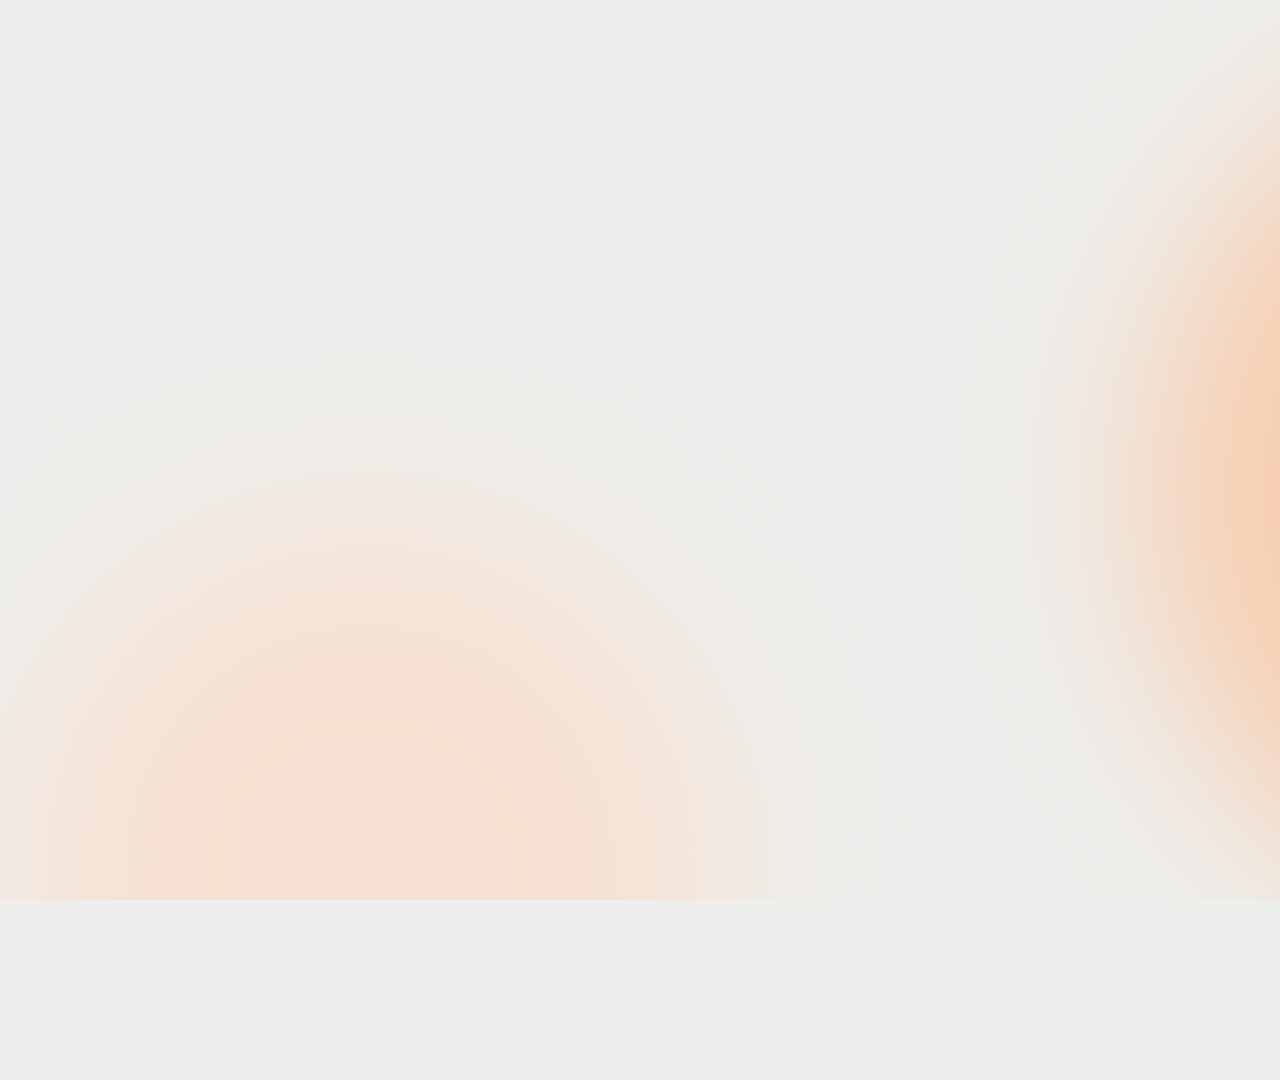
==== sprite_video/bron/site/index.html @ 94d021e8 "Add Sprite demo video (Kantoorpunt use case) with source Co-Authored-By: Claude Opus 5.5 <noreply@an" ====
<!doctype html>
<html lang="nl">
<head>
<meta charset="utf-8">
<title>Sprite demo</title>
<link rel="stylesheet" href="fonts.css">
<style>
:root{
  --or:#FF5A0A; --or2:#FF7A2E; --orSoft:#FFE9DC; --ink:#151515; --ink2:#5d5d5d; --ink3:#9a9a9a;
  --bg:#EEEEEC; --card:#ffffff; --line:#ececea; --green:#1F9D55; --exl:#107C41;
}
*{box-sizing:border-box;margin:0;padding:0}
html,body{width:1920px;height:1080px;overflow:hidden;background:var(--bg);font-family:'Figtree',sans-serif;color:var(--ink);-webkit-font-smoothing:antialiased}
#root{position:absolute;inset:0;overflow:hidden}
.bgglow{position:absolute;border-radius:50%;filter:blur(90px);opacity:.55;pointer-events:none}
.scene{position:absolute;inset:0;opacity:0;perspective:2400px;perspective-origin:62% 45%}
.abs{position:absolute}
.copy{position:absolute;left:150px;top:0;width:560px;height:1080px;display:flex;flex-direction:column;justify-content:center}
.copy .ey{font-size:17px;font-weight:700;letter-spacing:.14em;color:var(--or);text-transform:uppercase;margin-bottom:22px}
.copy h1{font-family:'Inter Tight';font-weight:600;font-size:76px;line-height:1.0;letter-spacing:-.035em;margin-bottom:26px}
.copy p{font-size:25px;line-height:1.45;color:var(--ink2);max-width:500px}
.copy > *{will-change:transform,opacity}
.p3d{transform-style:preserve-3d}
.shadow{box-shadow:0 60px 120px -30px rgba(40,25,10,.28),0 20px 40px -20px rgba(40,25,10,.18)}
/* phone */
.phone{position:absolute;width:410px;height:870px;border-radius:66px;background:#111;padding:11px;transform-style:preserve-3d}
.phone .scr{position:relative;width:100%;height:100%;border-radius:56px;background:#fff;overflow:hidden}
.phone .island{position:absolute;top:13px;left:50%;width:118px;height:34px;margin-left:-59px;background:#000;border-radius:20px;z-index:5}
.phone .sb{position:absolute;top:18px;left:38px;right:34px;display:flex;justify-content:space-between;font-weight:700;font-size:16px;z-index:4}
/* window */
.win{position:absolute;background:#fff;border-radius:20px;overflow:hidden;transform-style:preserve-3d}
.win .bar{height:44px;background:#f6f6f4;border-bottom:1px solid var(--line);display:flex;align-items:center;padding:0 18px;gap:8px}
.dot{width:12px;height:12px;border-radius:50%}
.chip{display:inline-flex;align-items:center;gap:10px;background:#fff;border:1.5px solid #ececec;border-radius:999px;padding:9px 18px 9px 14px;font-weight:600;font-size:17px;color:#666;white-space:nowrap}
.card{background:#fff;border-radius:22px}
.pill{display:inline-flex;align-items:center;gap:8px;border-radius:999px;padding:6px 14px;font-weight:700;font-size:14px}
.cursor{position:absolute;width:38px;height:38px;z-index:50;pointer-events:none;filter:drop-shadow(0 6px 10px rgba(0,0,0,.25))}
.ripple{position:absolute;width:70px;height:70px;border-radius:50%;border:3px solid var(--or);z-index:49;margin:-35px 0 0 -35px;opacity:0}
#cap{position:absolute;left:50%;bottom:54px;transform:translateX(-50%);max-width:1300px;padding:14px 30px;border-radius:18px;background:rgba(18,18,18,.82);color:#fff;font-size:30px;font-weight:600;letter-spacing:-.005em;text-align:center;line-height:1.3;opacity:0;z-index:100;backdrop-filter:blur(8px)}
.mono{font-family:'JetBrains Mono',monospace}
.tnum{font-variant-numeric:tabular-nums}
</style>
</head>
<body>
<div id="root">
  <div class="bgglow" id="g1" style="width:900px;height:900px;background:#FFB27A"></div>
  <div class="bgglow" id="g2" style="width:700px;height:700px;background:#FFD7BD"></div>

  <!-- ================= S1 INTRO ================= -->
  <div class="scene" id="s1">
    <div class="abs p3d" id="s1ring" style="left:960px;top:470px;width:0;height:0"></div>
    <div class="abs" id="s1sprite" style="left:810px;top:250px;width:300px;height:300px"></div>
    <div class="abs" id="s1h" style="left:0;width:1920px;top:600px;text-align:center;font-family:'Inter Tight';font-weight:600;font-size:96px;letter-spacing:-.04em">Maak kennis met Sprite.</div>
    <div class="abs" id="s1p" style="left:0;width:1920px;top:722px;text-align:center;font-size:30px;color:var(--ink2)">Jouw AI-collega voor mails, offertes en terugkerende taken.</div>
  </div>

  <!-- ================= S2 SETUP + BRAIN ================= -->
  <div class="scene" id="s2">
    <div class="copy" id="s2a">
      <div class="ey">Stap 1 · Bedrijf opzetten</div>
      <h1>Kantoorpunt krijgt een eigen Sprite.</h1>
      <p>Een kleur, een vorm, een naam. Tien seconden en je AI-collega staat klaar.</p>
    </div>
    <div class="copy" id="s2b">
      <div class="ey">Stap 2 · Businessbrein</div>
      <h1>Eerst een brein voor je bedrijf.</h1>
      <p>Prijzen, kortingen, voorwaarden en jullie schrijfstijl. Sprite leert het één keer en onthoudt het.</p>
    </div>
    <div class="phone shadow" id="s2phone" style="left:1020px;top:80px">
      <div class="scr">
        <div class="island"></div>
        <div class="sb"><span>09:41</span><span>●●● 5G</span></div>
        <div style="position:absolute;top:68px;left:26px;width:52px;height:52px;border-radius:50%;border:1.5px solid #e5e5e5;display:flex;align-items:center;justify-content:center;font-size:26px">✕</div>
        <div style="position:absolute;top:142px;left:28px;font-family:'Inter Tight';font-weight:600;font-size:34px;letter-spacing:-.03em">Sprite aanmaken</div>
        <div id="s2prev" style="position:absolute;top:200px;left:26px;right:26px;height:150px;border-radius:24px;background:#f3f3f2;display:flex;align-items:center;justify-content:center"></div>
        <div style="position:absolute;top:368px;left:30px;font-weight:600;font-size:15px">Kleur</div>
        <div id="s2colors" style="position:absolute;top:396px;left:26px;right:26px;display:grid;grid-template-columns:repeat(6,1fr);row-gap:10px;justify-items:center"></div>
        <div style="position:absolute;top:500px;left:30px;font-weight:600;font-size:15px">Vorm</div>
        <div id="s2shapes" style="position:absolute;top:528px;left:26px;right:26px;display:grid;grid-template-columns:repeat(4,1fr);row-gap:12px;justify-items:center"></div>
        <div style="position:absolute;top:668px;left:30px;font-weight:600;font-size:15px;color:#888">Naam</div>
        <div style="position:absolute;top:694px;left:26px;right:26px;height:56px;border-radius:16px;border:1.5px solid #e6e6e6;display:flex;align-items:center;padding:0 18px;font-size:20px"><span id="s2name"></span><span id="s2caret" style="width:2px;height:24px;background:var(--or);margin-left:2px"></span></div>
        <div id="s2btn" style="position:absolute;bottom:34px;left:26px;right:26px;height:58px;border-radius:18px;background:#151515;color:#fff;display:flex;align-items:center;justify-content:center;font-weight:700;font-size:19px">Sprite aanmaken</div>
      </div>
      <svg class="cursor" id="s2cur" viewBox="0 0 24 24"><path d="M4 2 L4 20 L9 15.5 L12.5 22 L15.5 20.6 L12.2 14.2 L19 14 Z" fill="#111" stroke="#fff" stroke-width="1.6" stroke-linejoin="round"/></svg>
      <div class="ripple" id="s2rip"></div>
    </div>
    <!-- brain -->
    <div class="abs p3d" id="s2brain" style="left:770px;top:130px;width:1060px;height:800px">
      <div class="abs" id="s2bhead" style="left:0;top:0;width:1060px;display:flex;align-items:center;gap:22px">
        <div id="s2bsprite" style="width:84px;height:84px"></div>
        <div style="flex:1">
          <div style="font-family:'Inter Tight';font-weight:600;font-size:34px;letter-spacing:-.02em">Businessbrein · Kantoorpunt BV</div>
          <div style="display:flex;align-items:center;gap:16px;margin-top:10px">
            <div style="flex:1;height:10px;border-radius:6px;background:#e3e3e0;overflow:hidden"><div id="s2bar" style="height:100%;width:0;background:linear-gradient(90deg,var(--or),var(--or2));border-radius:6px"></div></div>
            <div id="s2pct" class="tnum" style="font-weight:700;font-size:20px;width:64px;text-align:right">0%</div>
          </div>
        </div>
      </div>
      <div class="abs p3d" id="s2grid" style="left:0;top:120px;width:1060px;height:640px"></div>
    </div>
  </div>

  <!-- ================= S3 MAIL IN ================= -->
  <div class="scene" id="s3">
    <div class="copy" id="s3c">
      <div class="ey">Stap 3 · Er komt een mail binnen</div>
      <h1>Een klant vraagt een offerte.</h1>
      <p>Sarah van Studio Vlieg zoekt 12 bureaustoelen en 6 zit-sta bureaus voor haar nieuwe kantoor.</p>
    </div>
    <div class="win shadow" id="s3win" style="left:760px;top:190px;width:1060px;height:680px">
      <div class="bar"><div class="dot" style="background:#ff5f57"></div><div class="dot" style="background:#febc2e"></div><div class="dot" style="background:#28c840"></div>
        <div style="margin-left:18px;display:flex;align-items:center;gap:10px;font-weight:600;font-size:16px;color:#555"><span id="gm1"></span>Gmail · info@kantoorpunt.be</div></div>
      <div style="display:flex;height:636px">
        <div style="width:190px;background:#fafaf9;border-right:1px solid var(--line);padding:22px 16px;font-size:16px;font-weight:600;color:#555">
          <div style="background:var(--orSoft);color:var(--or);border-radius:12px;padding:10px 14px;display:flex;justify-content:space-between">Inbox <span id="s3cnt">11</span></div>
          <div style="padding:10px 14px">Concepten</div><div style="padding:10px 14px">Verzonden</div><div style="padding:10px 14px">Archief</div>
        </div>
        <div style="width:330px;border-right:1px solid var(--line);position:relative;overflow:hidden" id="s3list"></div>
        <div style="flex:1;padding:30px 34px;position:relative" id="s3read">
          <div id="s3mail" style="opacity:0">
            <div style="font-family:'Inter Tight';font-weight:600;font-size:25px;letter-spacing:-.015em;line-height:1.25">Offerteaanvraag: 12 bureaustoelen + 6 zit-sta bureaus</div>
            <div style="display:flex;align-items:center;gap:14px;margin:20px 0 22px">
              <div style="width:46px;height:46px;border-radius:50%;background:#5B7CFA;color:#fff;font-weight:700;display:flex;align-items:center;justify-content:center;font-size:18px">SP</div>
              <div><div style="font-weight:700;font-size:17px">Sarah Peeters <span style="font-weight:500;color:#888">&lt;sarah@studiovlieg.be&gt;</span></div><div style="font-size:15px;color:#888">aan info@kantoorpunt.be · 14:02</div></div>
            </div>
            <div id="s3body" style="font-size:19px;line-height:1.6;color:#333;white-space:pre-wrap"></div>
          </div>
        </div>
      </div>
    </div>
    <div class="abs" id="s3toast" style="left:1430px;top:120px;width:400px;background:#fff;border-radius:20px;padding:16px 18px;display:flex;gap:14px;align-items:center" >
      <div id="gm2" style="width:46px;height:46px;border-radius:12px;background:#fff;border:1px solid #eee;display:flex;align-items:center;justify-content:center"></div>
      <div><div style="font-weight:700;font-size:16px">Sarah Peeters</div><div style="font-size:15px;color:#666">Offerteaanvraag: 12 bureaustoelen + 6…</div></div>
    </div>
    <div class="abs chip" id="s3chip" style="left:1300px;top:820px;font-size:19px;padding:12px 22px 12px 14px;color:#222"><span id="s3cs" style="width:34px;height:34px;display:inline-block"></span>Sprite heeft de aanvraag opgepikt</div>
  </div>

  <!-- ================= S4 THINK ================= -->
  <div class="scene" id="s4">
    <div class="copy" id="s4c">
      <div class="ey">Stap 4 · Sprite denkt mee</div>
      <h1>Prijzen en kortingen uit het brein.</h1>
      <p>Sprite zoekt de juiste prijzen, past de volumekorting toe en rekent alles in een paar seconden uit.</p>
    </div>
    <div class="phone shadow" id="s4phone" style="left:790px;top:70px">
      <div class="scr" style="background:#fff">
        <div class="island"></div>
        <div class="sb"><span>14:02</span><span>●●● 5G</span></div>
        <div style="position:absolute;top:60px;left:18px;width:50px;height:50px;border-radius:50%;border:1.5px solid #e6e6e6"></div>
        <div style="position:absolute;top:60px;right:18px;width:50px;height:50px;border-radius:50%;border:1.5px solid #e6e6e6"></div>
        <div id="s4av" style="position:absolute;top:52px;left:50%;margin-left:-33px;width:66px;height:66px"></div>
        <div style="position:absolute;top:118px;left:0;right:0;text-align:center;font-weight:700;font-size:14px">Kantoorpunt</div>
        <div id="s4feed" style="position:absolute;top:156px;left:20px;right:20px;bottom:100px"></div>
        <div style="position:absolute;bottom:26px;left:16px;right:16px;display:flex;gap:10px;align-items:center">
          <div style="width:52px;height:52px;border-radius:50%;border:1.5px solid #e6e6e6;display:flex;align-items:center;justify-content:center;font-size:28px;color:#333">+</div>
          <div style="flex:1;height:52px;border-radius:26px;border:1.5px solid #e6e6e6;display:flex;align-items:center;padding:0 18px;color:#aaa;font-size:17px">Bericht</div>
        </div>
      </div>
    </div>
    <div class="abs p3d" id="s4cards" style="left:1250px;top:110px;width:600px;height:800px"></div>
    <div class="abs pill" id="s4speed" style="left:1290px;top:60px;background:#1a1a1a;color:#fff">⏩ 4× versneld</div>
  </div>

  <!-- ================= S5 BILLIT ================= -->
  <div class="scene" id="s5">
    <div class="copy" id="s5c">
      <div class="ey">Stap 5 · Boekhouding</div>
      <h1>De offerte staat meteen in Billit.</h1>
      <p>Juiste klant, juiste lijnen, volumekorting en btw. Als concept, klaar om na te kijken.</p>
    </div>
    <div class="win shadow" id="s5win" style="left:760px;top:170px;width:1080px;height:720px">
      <div class="bar"><div class="dot" style="background:#ff5f57"></div><div class="dot" style="background:#febc2e"></div><div class="dot" style="background:#28c840"></div>
        <div style="margin-left:18px;font-weight:600;font-size:16px;color:#555">app.billit.be / offertes / OF-2026-0142</div></div>
      <div style="display:flex;height:676px">
        <div style="width:200px;background:#13294B;color:#cfd8e6;padding:24px 14px;font-size:16px;font-weight:600">
          <div style="color:#fff;font-family:'Inter Tight';font-weight:700;font-size:28px;letter-spacing:-.02em;padding:0 12px 26px">Billit</div>
          <div style="padding:10px 12px">Dashboard</div><div style="padding:10px 12px">Verkoop</div>
          <div style="padding:10px 12px;background:rgba(255,255,255,.12);border-radius:10px;color:#fff">Offertes</div>
          <div style="padding:10px 12px">Klanten</div><div style="padding:10px 12px">Producten</div><div style="padding:10px 12px">Rapporten</div>
        </div>
        <div style="flex:1;padding:28px 34px;position:relative">
          <div style="display:flex;align-items:center;gap:14px">
            <div style="font-family:'Inter Tight';font-weight:600;font-size:30px;letter-spacing:-.02em">Offerte OF-2026-0142</div>
            <div class="pill" style="background:#FFF2E0;color:#B8650A">Concept</div>
            <div class="pill" id="s5by" style="background:var(--orSoft);color:var(--or);margin-left:auto"><span id="s5bys" style="width:22px;height:22px;display:inline-block"></span>Aangemaakt door Sprite</div>
          </div>
          <div style="display:flex;gap:40px;margin:24px 0 26px;font-size:16px;color:#777">
            <div>Klant<div id="s5klant" style="color:#111;font-weight:700;font-size:18px;margin-top:4px;min-height:24px"></div></div>
            <div>Datum<div style="color:#111;font-weight:700;font-size:18px;margin-top:4px">02/10/2026</div></div>
            <div>Geldig tot<div style="color:#111;font-weight:700;font-size:18px;margin-top:4px">01/11/2026</div></div>
            <div>Referentie<div style="color:#111;font-weight:700;font-size:18px;margin-top:4px">Mail 02/10 · Sarah P.</div></div>
          </div>
          <div style="display:grid;grid-template-columns:2.6fr .8fr 1.2fr .9fr 1.3fr;font-size:15px;font-weight:700;color:#888;padding:0 6px 10px;border-bottom:1.5px solid #eee"><div>Omschrijving</div><div>Aantal</div><div>Prijs</div><div>Korting</div><div style="text-align:right">Totaal</div></div>
          <div id="s5rows"></div>
          <div id="s5tot" style="position:absolute;right:34px;bottom:30px;width:400px;font-size:18px"></div>
        </div>
      </div>
    </div>
    <div class="abs chip" id="s5chip" style="left:700px;top:880px;font-size:19px;color:#222;padding:12px 22px 12px 14px"><span style="width:30px;height:30px;border-radius:8px;background:#13294B;color:#fff;font-weight:800;font-size:17px;display:inline-flex;align-items:center;justify-content:center">B</span>Billit gebruikt</div>
    <div class="abs" id="s5toast" style="left:1450px;top:110px;background:#fff;border-radius:18px;padding:16px 22px;font-weight:700;font-size:19px;display:flex;align-items:center;gap:12px"><span style="width:30px;height:30px;border-radius:50%;background:var(--green);color:#fff;display:inline-flex;align-items:center;justify-content:center;font-size:18px">✓</span>Offerte aangemaakt in 14 sec</div>
  </div>

  <!-- ================= S6 REPLY ================= -->
  <div class="scene" id="s6">
    <div class="copy" id="s6c">
      <div class="ey">Stap 6 · Klaar om te versturen</div>
      <h1>Het antwoord staat al klaar.</h1>
      <p>In de juiste toon, met de offerte als bijlage. Jij leest na en drukt op verzenden.</p>
    </div>
    <div class="win shadow" id="s6win" style="left:790px;top:120px;width:1010px;height:730px">
      <div class="bar" style="justify-content:space-between"><div style="display:flex;gap:8px"><div class="dot" style="background:#ff5f57"></div><div class="dot" style="background:#febc2e"></div><div class="dot" style="background:#28c840"></div></div>
        <div class="pill" style="background:var(--orSoft);color:var(--or)"><span id="s6bs" style="width:22px;height:22px;display:inline-block"></span>Concept klaargezet door Sprite</div></div>
      <div style="padding:20px 36px;font-size:17px;color:#777;border-bottom:1px solid var(--line)">Aan <b style="color:#111;font-weight:600">sarah@studiovlieg.be</b></div>
      <div style="padding:16px 36px;font-size:17px;color:#777;border-bottom:1px solid var(--line)">Onderwerp <b style="color:#111;font-weight:600">Re: Offerteaanvraag: 12 bureaustoelen + 6 zit-sta bureaus</b></div>
      <div id="s6body" style="padding:24px 36px;font-size:19px;line-height:1.6;color:#222;white-space:pre-wrap;height:390px"></div>
      <div style="position:absolute;left:36px;right:36px;bottom:28px;display:flex;align-items:center;gap:14px">
        <div class="chip" id="s6att" style="color:#333"><span style="width:28px;height:32px;border-radius:5px;background:#E5322D;color:#fff;font-size:10px;font-weight:800;display:inline-flex;align-items:flex-end;justify-content:center;padding-bottom:4px">PDF</span>Offerte_OF-2026-0142.pdf</div>
        <div style="margin-left:auto;font-size:16px;color:#999" id="s6wait">Wacht op jouw akkoord</div>
        <div id="s6send" style="height:56px;padding:0 30px;border-radius:28px;background:var(--or);color:#fff;font-weight:700;font-size:19px;display:flex;align-items:center;gap:10px;box-shadow:0 10px 24px -8px rgba(255,90,10,.6)">➤ Verzenden</div>
      </div>
    </div>
    <svg class="cursor" id="s6cur" viewBox="0 0 24 24"><path d="M4 2 L4 20 L9 15.5 L12.5 22 L15.5 20.6 L12.2 14.2 L19 14 Z" fill="#111" stroke="#fff" stroke-width="1.6" stroke-linejoin="round"/></svg>
    <div class="ripple" id="s6rip"></div>
    <div class="abs" id="s6saved" style="left:1500px;top:70px;background:#151515;color:#fff;border-radius:18px;padding:16px 24px;font-size:18px;font-weight:600">⏱ Tijd bespaard: <span style="color:var(--or2)">18 min</span></div>
  </div>

  <!-- ================= S7 ROUTINES ================= -->
  <div class="scene" id="s7">
    <div class="copy" id="s7c">
      <div class="ey">Routines · Terugkerende taken</div>
      <h1>Elke werkdag om 18:00. Vanzelf.</h1>
      <p>Verkoopcijfers in Excel, commissies per verkoper berekend en voor iedereen een mail klaar.</p>
    </div>
    <div class="abs card shadow p3d" id="s7rout" style="left:900px;top:200px;width:820px;padding:36px 40px">
      <div style="display:flex;align-items:center;gap:18px">
        <div style="width:62px;height:62px;border-radius:18px;background:var(--orSoft);display:flex;align-items:center;justify-content:center"><svg width="34" height="34" viewBox="0 0 24 24" fill="none" stroke="#FF5A0A" stroke-width="2.2" stroke-linecap="round"><circle cx="12" cy="12" r="9.5"/><path d="M12 7v5l3.5 2"/></svg></div>
        <div style="flex:1"><div style="font-family:'Inter Tight';font-weight:600;font-size:32px;letter-spacing:-.02em">Dagrapport sales &amp; commissies</div>
          <div style="font-size:19px;color:#777;margin-top:4px">Elke werkdag · ma t/m vr · 18:00</div></div>
        <div id="s7tog" style="width:74px;height:42px;border-radius:21px;background:#ddd;position:relative"><div id="s7knob" style="position:absolute;top:4px;left:4px;width:34px;height:34px;border-radius:50%;background:#fff;box-shadow:0 2px 6px rgba(0,0,0,.2)"></div></div>
      </div>
      <div id="s7steps" style="margin-top:28px"></div>
    </div>
    <div class="abs" id="s7clock" style="left:930px;top:300px;width:760px;text-align:center">
      <div style="font-size:24px;font-weight:600;color:#888;margin-bottom:10px">vrijdag 2 oktober</div>
      <div id="s7time" class="tnum" style="font-family:'Inter Tight';font-weight:600;font-size:230px;letter-spacing:-.05em;line-height:1">17:59</div>
      <div class="pill" style="background:var(--or);color:#fff;font-size:20px;padding:10px 20px;margin-top:20px" id="s7run">Routine gestart</div>
    </div>
    <div class="win shadow" id="s7xl" style="left:700px;top:220px;width:700px;height:560px">
      <div style="height:48px;background:var(--exl);color:#fff;display:flex;align-items:center;padding:0 20px;gap:12px;font-weight:600;font-size:17px"><span style="width:28px;height:28px;border-radius:6px;background:#fff;color:var(--exl);font-weight:900;display:inline-flex;align-items:center;justify-content:center">X</span>Sales_dagrapport_2026-10-02.xlsx</div>
      <div style="height:40px;border-bottom:1px solid #e3e3e3;display:flex;align-items:center;padding:0 16px;gap:14px;font-size:15px;color:#666"><span style="font-weight:700;color:#333">D2</span><span style="color:#bbb">|</span><span class="mono" id="s7fx">fx</span></div>
      <div id="s7tbl" style="font-size:18px"></div>
    </div>
    <div class="abs p3d" id="s7mails" style="left:1405px;top:170px;width:560px;height:700px"></div>
  </div>

  <!-- ================= S8 OUTRO ================= -->
  <div class="scene" id="s8">
    <div class="abs" id="s8sprite" style="left:860px;top:210px;width:200px;height:200px"></div>
    <div class="abs" id="s8h" style="left:0;width:1920px;top:450px;text-align:center;font-family:'Inter Tight';font-weight:600;font-size:110px;letter-spacing:-.045em">Meet Sprite</div>
    <div class="abs" id="s8p" style="left:0;width:1920px;top:588px;text-align:center;font-size:30px;color:var(--ink2)">Jouw AI-team. Op iPhone, Mac en web.</div>
    <div class="abs" id="s8row" style="left:0;width:1920px;top:690px;display:flex;justify-content:center;gap:22px"></div>
  </div>

  <div id="cap"></div>
</div>

<script>
const $=id=>document.getElementById(id);
const cl=x=>x<0?0:x>1?1:x;
const P=(t,a,b)=>cl((t-a)/(b-a));
const eo=x=>1-Math.pow(1-x,3);
const eio=x=>x<.5?4*x*x*x:1-Math.pow(-2*x+2,3)/2;
const back=x=>{const c1=1.5,c3=c1+1;return 1+c3*Math.pow(x-1,3)+c1*Math.pow(x-1,2)};
const L=(a,b,x)=>a+(b-a)*x;
const eur=v=>'€ '+v.toLocaleString('nl-BE',{minimumFractionDigits:2,maximumFractionDigits:2});
function vis(t,a,b,f=.5){return Math.min(P(t,a,a+f),1-P(t,b-f,b))}

/* ---------- sprite svg ---------- */
function shapePath(kind){
  switch(kind){
    case 'flower':{let s='';for(let i=0;i<6;i++){const a=i*Math.PI/3-Math.PI/2;s+=`<circle cx="${50+24*Math.cos(a)}" cy="${50+24*Math.sin(a)}" r="22"/>`}return s+'<circle cx="50" cy="50" r="26"/>'}
    case 'sparkle':return '<path d="M50 4 Q56 44 96 50 Q56 56 50 96 Q44 56 4 50 Q44 44 50 4Z"/>';
    case 'square':return '<rect x="10" y="10" width="80" height="80" rx="24"/>';
    case 'badge':{let p=[];for(let i=0;i<32;i++){const a=i*Math.PI/16,r=i%2?40:46;p.push((50+r*Math.cos(a)).toFixed(1)+','+(50+r*Math.sin(a)).toFixed(1))}return `<polygon points="${p.join(' ')}" stroke-linejoin="round" stroke-width="6"/>`}
    case 'star':{let p=[];for(let i=0;i<10;i++){const a=i*Math.PI/5-Math.PI/2,r=i%2?22:46;p.push((50+r*Math.cos(a)).toFixed(1)+','+(54+r*Math.sin(a)).toFixed(1))}return `<polygon points="${p.join(' ')}" stroke-linejoin="round" stroke-width="8"/>`}
    case 'blob':return '<path d="M30 18 C55 2 92 20 90 55 C88 88 50 96 26 84 C4 72 6 34 30 18Z"/>';
    case 'clover':return '<circle cx="50" cy="28" r="21"/><circle cx="28" cy="50" r="21"/><circle cx="72" cy="50" r="21"/><circle cx="50" cy="72" r="21"/><circle cx="50" cy="50" r="20"/>';
    case 'tri':return '<path d="M50 10 C62 10 92 70 86 82 C80 92 20 92 14 82 C8 70 38 10 50 10Z"/>';
  }
}
function sprite(kind,color,{blink=0,look=0,glow=true,eyes='#fff'}={}){
  const eh=Math.max(1.5,11*(1-blink));
  return `<svg viewBox="-10 -10 120 120" width="100%" height="100%" style="overflow:visible">
  ${glow?`<ellipse cx="50" cy="104" rx="34" ry="7" fill="rgba(0,0,0,.10)"/>`:''}
  <g fill="${color}" stroke="${color}">${shapePath(kind)}</g>
  <rect x="${38+look}" y="${50-eh/2}" width="7" height="${eh}" rx="3" fill="${eyes}"/>
  <rect x="${55+look}" y="${50-eh/2}" width="7" height="${eh}" rx="3" fill="${eyes}"/></svg>`;
}
const blinkAt=(t,list)=>{for(const b of list){const d=t-b;if(d>=0&&d<.22)return Math.sin(d/.22*Math.PI)}return 0};
const GMAIL=`<svg width="26" height="20" viewBox="0 0 48 36"><path fill="#4285f4" d="M3 36h8V17L0 9v24c0 1.7 1.3 3 3 3z"/><path fill="#34a853" d="M37 36h8c1.7 0 3-1.3 3-3V9l-11 8z"/><path fill="#fbbc04" d="M37 3v14l11-8V5c0-3.7-4.2-5.8-7.2-3.6z"/><path fill="#ea4335" d="M11 17V3l13 9.8L37 3v14L24 26.8z"/><path fill="#c5221f" d="M0 5v4l11 8V3L7.2 1.4C4.2-.8 0 1.3 0 5z"/></svg>`;

/* ---------- static builds ---------- */
$('gm1').innerHTML=GMAIL;$('gm2').innerHTML=GMAIL;
const COLORS=['#F2A900','#FFC72C','#FF5A0A','#EE4592','#222','#C8281E','#7B61FF','#0A84FF','#9B3FBF','#8BC53F','#11A89A','#007F73'];
$('s2colors').innerHTML=COLORS.map((c,i)=>`<div id="cd${i}" style="width:40px;height:40px;border-radius:50%;background:${c};outline-offset:4px"></div>`).join('');
const SHAPES=['square','flower','badge','star','blob','clover','sparkle','tri'];
$('s2shapes').innerHTML=SHAPES.map((s,i)=>`<div id="sh${i}" style="width:62px;height:62px;border-radius:16px;background:#f4f4f3;display:flex;align-items:center;justify-content:center;border:2px solid transparent"><div style="width:36px;height:36px">${sprite(s,'#5a5a56',{glow:false,eyes:'transparent'})}</div></div>`).join('');

const BRAIN=[
 {ic:'🏢',t:'Bedrijf',rows:['Kantoorpunt BV · Gent','Kantoormeubilair B2B','BTW BE 0812.345.678']},
 {ic:'💶',t:'Prijslijst',rows:['Ergo Pro bureaustoel · € 289','Zit-sta bureau Flex · € 549','Monitorarm Duo · € 119']},
 {ic:'🏷️',t:'Kortingen',rows:['Volumekorting 8% vanaf 10 stuks','Nieuwe klant: gratis montage','Max. korting zonder akkoord: 10%']},
 {ic:'🚚',t:'Levering',rows:['Gratis vanaf € 2.500','Levertijd 5 werkdagen','Regio Vlaanderen & Brussel']},
 {ic:'✍️',t:'Schrijfstijl',rows:['Vriendelijk, je-vorm','Kort en duidelijk','Afsluiten met “Team Kantoorpunt”']},
 {ic:'🔌',t:'Koppelingen',rows:['Gmail · info@kantoorpunt.be','Billit · offertes & facturen','Excel · sales-rapporten']},
];
$('s2grid').innerHTML=BRAIN.map((b,i)=>`<div class="card abs" id="bc${i}" style="left:${(i%3)*356}px;top:${Math.floor(i/3)*280}px;width:332px;height:256px;padding:22px 24px;box-shadow:0 30px 60px -25px rgba(40,25,10,.25)">
  <div style="display:flex;align-items:center;gap:12px;margin-bottom:18px"><div style="width:48px;height:48px;border-radius:14px;background:var(--orSoft);display:flex;align-items:center;justify-content:center;font-size:24px">${b.ic}</div><div style="font-family:'Inter Tight';font-weight:600;font-size:25px;letter-spacing:-.015em">${b.t}</div>
  <div id="bk${i}" style="margin-left:auto;width:30px;height:30px;border-radius:50%;background:var(--green);color:#fff;display:flex;align-items:center;justify-content:center;font-size:17px;font-weight:800">✓</div></div>
  ${b.rows.map((r,j)=>`<div id="br${i}_${j}" style="font-size:17px;color:#444;padding:8px 0;border-top:1px solid #f0f0ee">${r}</div>`).join('')}</div>`).join('');

/* inbox list */
const MAILS=[['Studio Vlieg — Sarah Peeters','Offerteaanvraag: 12 bureaustoelen…','14:02',1],['Bpost Business','Je zending is onderweg','13:40'],['Lotte Maes','Bezoek bij klant Arcadis bevestigd','12:15'],['Billit','Factuur F-2026-0388 is betaald','11:02'],['Jens Claes','Vraag over levertermijn Flex','10:47'],['Unizo','Uitnodiging: netwerkavond Gent','09:30'],['Amira El Idrissi','Demo-afspraak Woonzorg Ter Leie','09:12']];
$('s3list').innerHTML=MAILS.map((m,i)=>`<div id="ml${i}" style="position:absolute;left:0;right:0;top:${i*92}px;height:92px;padding:16px 20px;border-bottom:1px solid var(--line);${m[3]?'background:#FFF6F0':''}">
 <div style="display:flex;justify-content:space-between;font-weight:${m[3]?800:600};font-size:16px"><span style="display:flex;align-items:center;gap:8px">${m[3]?'<span style="width:9px;height:9px;border-radius:50%;background:var(--or)"></span>':''}${m[0]}</span><span style="color:#999;font-weight:500;font-size:14px">${m[2]}</span></div>
 <div style="font-size:15px;color:#777;margin-top:6px;white-space:nowrap;overflow:hidden;text-overflow:ellipsis">${m[1]}</div></div>`).join('');
const MAILBODY=`Hallo Kantoorpunt,

We verhuizen eind november naar een nieuw kantoor in Gent en zoeken 12 ergonomische bureaustoelen en 6 zit-sta bureaus.

Kunnen jullie ons een offerte bezorgen, inclusief levering?

Alvast bedankt!
Sarah Peeters — Office manager, Studio Vlieg`;

/* S4 cards */
$('s4cards').innerHTML=`
<div class="card abs" id="k1" style="left:0;top:20px;width:560px;padding:26px 28px;box-shadow:0 40px 80px -30px rgba(40,25,10,.3)">
 <div style="display:flex;align-items:center;gap:12px;margin-bottom:12px"><div style="width:40px;height:40px">${sprite('flower','#FF5A0A',{glow:false})}</div><div style="font-weight:700;font-size:20px">Uit het businessbrein</div></div>
 ${[['Ergo Pro bureaustoel','€ 289 / stuk'],['Zit-sta bureau Flex','€ 549 / stuk'],['Volumekorting (18 stuks)','8%'],['Levering (> € 2.500)','Gratis']].map((r,i)=>`<div id="kr${i}" style="display:flex;justify-content:space-between;font-size:19px;padding:12px 14px;border-radius:12px;margin-top:4px"><span>${r[0]}</span><b>${r[1]}</b></div>`).join('')}
</div>
<div class="card abs" id="k2" style="left:40px;top:380px;width:540px;padding:26px 28px;box-shadow:0 40px 80px -30px rgba(40,25,10,.3)">
 <div style="font-weight:700;font-size:20px;margin-bottom:12px">Berekening</div>
 ${['12 × Ergo Pro','6 × Zit-sta Flex','Volumekorting 8%','Totaal excl. btw'].map((r,i)=>`<div id="kc${i}" style="display:flex;justify-content:space-between;font-size:19px;padding:9px 0;${i==3?'border-top:1.5px solid #eee;margin-top:6px;padding-top:14px;font-weight:800;font-size:23px':''}"><span>${r}</span><span class="tnum" id="kv${i}"></span></div>`).join('')}
</div>`;

/* S5 rows */
const ROWS=[['Ergo Pro bureaustoel','12','€ 289,00','8%',3190.56],['Zit-sta bureau Flex 160×80','6','€ 549,00','8%',3030.48],['Levering & montage','1','€ 0,00','–',0]];
$('s5rows').innerHTML=ROWS.map((r,i)=>`<div id="rw${i}" style="display:grid;grid-template-columns:2.6fr .8fr 1.2fr .9fr 1.3fr;font-size:18px;padding:16px 6px;border-bottom:1px solid #f0f0ee;align-items:center"><div style="font-weight:600" id="rd${i}"></div><div>${r[1]}</div><div>${r[2]}</div><div>${r[3]}</div><div style="text-align:right;font-weight:700" class="tnum">${r[4]?eur(r[4]):'Gratis'}</div></div>`).join('');
const TOT=[['Subtotaal',6762],['Volumekorting 8%',-540.96],['Totaal excl. btw',6221.04],['Btw 21%',1306.42],['Totaal incl. btw',7527.46]];
$('s5tot').innerHTML=TOT.map((r,i)=>`<div id="tt${i}" style="display:flex;justify-content:space-between;padding:7px 0;${i==4?'border-top:2px solid #111;margin-top:8px;padding-top:12px;font-weight:800;font-size:24px':''}"><span style="color:${i==4?'#111':'#666'}">${r[0]}</span><span class="tnum" id="tv${i}"></span></div>`).join('');

const REPLY=`Dag Sarah,

Bedankt voor je aanvraag! In bijlage vind je onze offerte voor 12 Ergo Pro bureaustoelen en 6 zit-sta bureaus Flex.

Omdat je 18 stuks bestelt, krijg je 8% volumekorting en is de levering gratis. Totaal: € 7.527,46 incl. btw. We leveren binnen 5 werkdagen, ruim op tijd voor jullie verhuis.

Groetjes,
Team Kantoorpunt`;

/* S7 */
const STEPS=['Verkoopcijfers van vandaag ophalen uit Billit','Commissie per verkoper berekenen (5%)','Resultaten bijwerken in Excel','Mail met resultaten klaarzetten per verkoper'];
$('s7steps').innerHTML=STEPS.map((s,i)=>`<div id="st${i}" style="display:flex;align-items:center;gap:16px;padding:16px 4px;border-top:1px solid #f0f0ee;font-size:21px"><div style="width:34px;height:34px;border-radius:50%;background:#f1f1ef;display:flex;align-items:center;justify-content:center;font-weight:700;font-size:16px;color:#777" id="sn${i}">${i+1}</div>${s}</div>`).join('');
const SALES=[['Lotte Maes',3,4820],['Jens Claes',2,3150],['Amira El Idrissi',4,6410],['Tom Wouters',1,2275]];
const COLS='50px 2.1fr .9fr 1.5fr 1.5fr';
$('s7tbl').innerHTML=`<div style="display:grid;grid-template-columns:${COLS};background:#f3f3f3;color:#888;font-size:14px;font-weight:600;border-bottom:1px solid #e3e3e3"><div></div><div style="padding:8px 14px">A</div><div style="padding:8px 14px">B</div><div style="padding:8px 14px">C</div><div style="padding:8px 14px">D</div></div>`+
 [['Verkoper','Deals','Omzet','Commissie 5%'],...SALES.map(s=>[s[0],s[1],s[2],s[2]*.05]),['Totaal',10,16655,832.75]].map((r,i)=>`<div id="xr${i}" style="display:grid;grid-template-columns:${COLS};border-bottom:1px solid #ececec;${i==0?'font-weight:700;background:#E8F3EC':''}${i==5?'font-weight:800;background:#fafafa':''}"><div style="padding:14px 0;text-align:center;color:#999;font-size:14px;background:#f7f7f7;border-right:1px solid #e3e3e3">${i+1}</div>${r.map((c,j)=>`<div class="tnum" id="xc${i}_${j}" style="padding:14px 14px;border-right:1px solid #f0f0f0;${j>=2&&i>0?'text-align:right':''}" data-v="${c}"></div>`).join('')}</div>`).join('');
$('s7mails').innerHTML=SALES.map((s,i)=>`<div class="card abs" id="sm${i}" style="left:0;top:${i*165}px;width:430px;padding:20px 24px;box-shadow:0 30px 60px -25px rgba(40,25,10,.3)">
 <div style="display:flex;align-items:center;gap:12px"><div style="width:38px;height:38px">${sprite('flower','#FF5A0A',{glow:false})}</div><div style="flex:1;font-size:15px;color:#888">Concept · aan <b style="color:#222">${s[0].split(' ')[0].toLowerCase()}@kantoorpunt.be</b></div><span class="pill" style="background:#EAF6EE;color:var(--green);font-size:13px">Klaar</span></div>
 <div style="font-weight:700;font-size:19px;margin-top:10px">Jouw resultaten van vandaag, ${s[0].split(' ')[0]} 🎯</div>
 <div style="font-size:17px;color:#555;margin-top:4px">${s[1]} deal${s[1]>1?'s':''} · ${eur(s[2])} omzet · <b style="color:var(--or)">${eur(s[2]*.05)} commissie</b></div></div>`).join('');

/* S1 ring apps */
const APPS=[['Gmail',GMAIL],['Billit','<span style="width:26px;height:26px;border-radius:7px;background:#13294B;color:#fff;font-weight:800;font-size:15px;display:inline-flex;align-items:center;justify-content:center">B</span>'],['Excel','<span style="width:26px;height:26px;border-radius:6px;background:#107C41;color:#fff;font-weight:900;font-size:15px;display:inline-flex;align-items:center;justify-content:center">X</span>'],['Google Calendar','<span style="width:26px;height:26px;border-radius:6px;background:#1a73e8;color:#fff;font-weight:800;font-size:13px;display:inline-flex;align-items:center;justify-content:center">31</span>'],['Routines','<svg width="24" height="24" viewBox="0 0 24 24" fill="none" stroke="#222" stroke-width="2"><circle cx="12" cy="12" r="9"/><path d="M12 7v5l3 2"/></svg>'],['Google Drive','<svg width="26" height="23" viewBox="0 0 87 78"><path fill="#0066da" d="M6.6 66.85 10.45 73.5c.8 1.4 1.95 2.5 3.3 3.3L27.5 53H0c0 1.55.4 3.1 1.2 4.5z"/><path fill="#00ac47" d="M43.65 25 29.9 1.2c-1.35.8-2.5 1.9-3.3 3.3L1.2 48.5A9 9 0 0 0 0 53h27.5z"/><path fill="#ea4335" d="M73.55 76.8c1.35-.8 2.5-1.9 3.3-3.3l1.6-2.75 7.65-13.25c.8-1.4 1.2-2.95 1.2-4.5H59.8l5.85 11.5z"/><path fill="#00832d" d="M43.65 25 57.4 1.2C56.05.4 54.5 0 52.9 0H34.4c-1.6 0-3.15.45-4.5 1.2z"/><path fill="#2684fc" d="M59.8 53H27.5L13.75 76.8c1.35.8 2.9 1.2 4.5 1.2h50.8c1.6 0 3.15-.45 4.5-1.2z"/><path fill="#ffba00" d="M73.4 26.5 60.7 4.5c-.8-1.4-1.95-2.5-3.3-3.3L43.65 25 59.8 53h27.45c0-1.55-.4-3.1-1.2-4.5z"/></svg>'],['Memory','<span style="font-size:22px">🧠</span>'],['Robaws','<span style="font-size:20px;color:#2a3dbf;font-weight:900">ó</span>']];
$('s1ring').innerHTML=APPS.map((a,i)=>`<div class="abs chip" id="ap${i}" style="font-size:20px;color:#222;padding:12px 22px 12px 16px;box-shadow:0 20px 40px -20px rgba(0,0,0,.25)">${a[1]}${a[0]}</div>`).join('');
$('s8row').innerHTML=[['✉️','Antwoorden klaar'],['📄','Offertes in seconden'],['🔁','Routines op autopiloot']].map((r,i)=>`<div class="chip" id="o${i}" style="font-size:22px;color:#222;padding:14px 26px 14px 18px">${r[0]} ${r[1]}</div>`).join('');

/* ---------- captions ---------- */
let CAPS=[];
window.setCaps=c=>{CAPS=c};

/* ---------- copy helper ---------- */
function copyIn(el,t,a,b){
  const kids=el.children; const out=b?P(t,b-.45,b):0;
  for(let i=0;i<kids.length;i++){
    const x=eo(P(t,a+i*.12,a+i*.12+.7));
    kids[i].style.opacity=x*(1-out);
    kids[i].style.transform=`translateY(${(1-x)*40-out*20}px)`;
  }
}
function setT(el,s){el.style.transform=s}
function cursorAt(el,x,y,o){el.style.left=x+'px';el.style.top=y+'px';el.style.opacity=o}
function rip(el,t,tc,x,y){const d=P(t,tc,tc+.45);el.style.left=x+'px';el.style.top=y+'px';el.style.opacity=d>0&&d<1?(1-d):0;el.style.transform=`scale(${.4+d*1.1})`}

/* ---------- master render ---------- */
const SC={s1:[0,6.6],s2:[6.3,21.3],s3:[21,29.8],s4:[29.5,38.3],s5:[38,47.3],s6:[47,55.3],s7:[55,72.4],s8:[72,82]};
window.render=function(t){
  // background glows drift
  $('g1').style.transform=`translate(${1150+Math.sin(t*.21)*160}px,${-80+Math.cos(t*.17)*120}px)`;
  $('g2').style.transform=`translate(${-120+Math.cos(t*.19)*140}px,${520+Math.sin(t*.23)*120}px)`;
  for(const k in SC){
    const [a,b]=SC[k]; const el=$(k);
    const o=vis(t,a,b,.55);
    el.style.opacity=o;
    el.style.display=o<=0?'none':'block';
    const zin=1-eo(P(t,a,a+.8)), zout=eio(P(t,b-.6,b));
    el.style.transform=`scale(${1+zin*.04-zout*.03})`;
    el.style.filter=(zin+zout)>.02?`blur(${(zin+zout)*8}px)`:'none';
    if(o>0) R[k](t,a,b);
  }
  // captions
  const cap=$('cap'); let cur=null;
  for(const c of CAPS){ if(t>=c[0]&&t<c[1]){cur=c;break} }
  if(cur){ cap.textContent=cur[2]; cap.style.opacity=Math.min(P(t,cur[0],cur[0]+.15),1-P(t,cur[1]-.15,cur[1])); }
  else cap.style.opacity=0;
};

const R={};
/* S1 */
R.s1=(t)=>{
  const x=back(P(t,.3,1.3));
  const sp=$('s1sprite');
  sp.innerHTML=sprite('flower','#FF5A0A',{blink:blinkAt(t,[2.6,4.9]),look:Math.sin(t*1.3)*3});
  sp.style.transform=`translateY(${(1-x)*80 + Math.sin(t*2)*6}px) scale(${.2+.8*x}) rotate(${(1-x)*-30}deg)`;
  sp.style.opacity=cl(x*1.5);
  const h=eo(P(t,1.2,2.0)), p=eo(P(t,1.5,2.3));
  $('s1h').style.opacity=h; $('s1h').style.transform=`translateY(${(1-h)*40}px)`;
  $('s1p').style.opacity=p; $('s1p').style.transform=`translateY(${(1-p)*30}px)`;
  const n=APPS.length;
  for(let i=0;i<n;i++){
    const ang=i/n*Math.PI*2 + t*.35;
    const rx=720, rz=260;
    const X=Math.cos(ang)*rx, Z=Math.sin(ang)*rz, Y=Math.sin(ang*1)*-40 - 120 + Math.sin(t+i)*10;
    const a=eo(P(t,1.6+i*.08,2.4+i*.08));
    const e=$('ap'+i);
    const s=.8+ (Z+rz)/(2*rz)*.35;
    e.style.transform=`translate(-50%,-50%) translate(${X*a}px,${Y}px) scale(${s*a})`;
    e.style.zIndex=Math.round(Z+300);
    e.style.opacity=a*(.45+.55*(Z+rz)/(2*rz));
    e.style.filter=Z<-120?`blur(${(-Z-120)/60}px)`:'none';
  }
};
/* S2 */
R.s2=(t,a,b)=>{
  copyIn($('s2a'),t,a+.3,12.0); copyIn($('s2b'),t,12.1,null);
  const ph=$('s2phone');
  const enter=eo(P(t,a,a+1.1)), leave=eio(P(t,11.4,12.4));
  ph.style.opacity=1-leave;
  ph.style.transform=`translateY(${(1-enter)*120}px) rotateY(${-18+enter*6+leave*40}deg) rotateX(${6-enter*2}deg) translateX(${leave*300}px) translateZ(${-leave*400}px)`;
  // color and shape selection
  const colSel = t>8.25?2:10; const shpSel=t>9.25?1:6;
  for(let i=0;i<12;i++){const d=$('cd'+i);d.style.outline=i===colSel?'2.5px solid #111':'none';d.style.transform=i===colSel?`scale(${1+.25*Math.max(0,1-Math.abs(t-(colSel==2?8.3:0))*4)})`:'scale(1)'}
  for(let i=0;i<8;i++){$('sh'+i).style.border=i===shpSel?'2px solid #111':'2px solid transparent';$('sh'+i).style.background=i===shpSel?'#fff':'#f4f4f3'}
  const col=COLORS[colSel];
  const pop=1+.15*Math.max(0,1-Math.abs(t-9.3)*3)+.1*Math.max(0,1-Math.abs(t-8.3)*3);
  $('s2prev').innerHTML=`<div style="width:110px;height:110px;transform:scale(${pop}) translateY(${Math.sin(t*2.2)*3}px)">${sprite(SHAPES[shpSel],col,{blink:blinkAt(t,[10.2]),look:Math.sin(t*1.5)*2})}</div>`;
  const nm='Kantoorpunt'; const n=Math.floor(P(t,9.8,10.9)*nm.length);
  $('s2name').textContent=nm.slice(0,n); $('s2name').style.color=n?'#111':'#aaa'; if(!n)$('s2name').textContent='Nieuwe sprite';
  $('s2caret').style.opacity=(t>9.6&&t<11.2&&Math.floor(t*3)%2==0)?1:0;
  const press=Math.max(0,1-Math.abs(t-11.15)*5);
  $('s2btn').style.transform=`scale(${1-press*.05})`; $('s2btn').style.background=press>0.1?'var(--or)':'#151515';
  // cursor path inside phone coords
  let cx=330,cy=780,co=P(t,7.4,7.7)*(1-P(t,11.4,11.6));
  const pts=[[7.6,330,780],[8.25,125,417],[8.9,125,417],[9.25,148,565],[9.7,148,565],[10.0,240,722],[10.8,240,722],[11.15,205,836]];
  for(let i=0;i<pts.length-1;i++){if(t>=pts[i][0]&&t<pts[i+1][0]){const k=eio(P(t,pts[i][0],pts[i+1][0]));cx=L(pts[i][1],pts[i+1][1],k);cy=L(pts[i][2],pts[i+1][2],k)}}
  if(t>=pts[pts.length-1][0]){cx=205;cy=836}
  cursorAt($('s2cur'),cx,cy,co);
  const rp=$('s2rip'); rip(rp,t,t<9?8.25:t<10?9.25:11.15,t<9?125+12:t<10?148+12:205+12,t<9?417+12:t<10?565+12:836+12);
  // brain
  const br=$('s2brain'); const bo=eo(P(t,11.9,12.7)); br.style.opacity=bo;
  const sw=Math.sin(t*.4)*3;
  br.style.transform=`translateZ(${(1-bo)*-300}px) rotateY(${-10+sw}deg) rotateX(${8}deg)`;
  $('s2bsprite').innerHTML=sprite('flower','#FF5A0A',{blink:blinkAt(t,[14.5,18.3]),look:Math.sin(t*1.7)*3});
  const prog=P(t,12.8,19.6); $('s2bar').style.width=(prog*100)+'%'; $('s2pct').textContent=Math.round(prog*100)+'%';
  for(let i=0;i<6;i++){
    const s=12.9+i*1.05; const x=eo(P(t,s,s+.75)); const c=$('bc'+i);
    c.style.opacity=x;
    c.style.transform=`translateZ(${(1-x)*260 + Math.sin(t*1.1+i)*8}px) translateY(${(1-x)*60}px) rotateX(${(1-x)*-35}deg)`;
    for(let j=0;j<3;j++){const r=$(`br${i}_${j}`);const y=eo(P(t,s+.35+j*.18,s+.7+j*.18));r.style.opacity=y;r.style.transform=`translateX(${(1-y)*20}px)`}
    const k=back(P(t,s+.95,s+1.3)); $('bk'+i).style.transform=`scale(${k})`;
  }
};
/* S3 */
R.s3=(t,a)=>{
  copyIn($('s3c'),t,a+.3,null);
  const w=$('s3win'); const en=eo(P(t,a,a+1.2)); const cam=eio(P(t,a,29.8));
  w.style.transform=`translateX(${(1-en)*200}px) rotateY(${-16+cam*10}deg) rotateX(${5-cam*3}deg) translateZ(${-120+cam*80}px)`;
  // new mail slides in at 22.4
  const nm=eo(P(t,22.4,23.0));
  for(let i=0;i<MAILS.length;i++){const e=$('ml'+i); if(i==0){e.style.transform=`translateY(${(1-nm)*-92}px)`;e.style.opacity=nm}else e.style.transform=`translateY(${(nm-1)*92}px)`}
  $('s3cnt').textContent=t>22.6?'12':'11';
  const to=$('s3toast'); const tx=eo(P(t,22.2,22.8))*(1-eo(P(t,25.0,25.5)));
  to.style.opacity=tx; to.style.transform=`translateY(${(1-tx)*-40}px) translateZ(140px)`;
  to.style.boxShadow='0 30px 60px -20px rgba(0,0,0,.3)';
  const mo=eo(P(t,23.4,24.0)); $('s3mail').style.opacity=mo; $('s3mail').style.transform=`translateY(${(1-mo)*20}px)`;
  // body reveal by characters
  const n=Math.floor(P(t,23.8,26.6)*MAILBODY.length); $('s3body').textContent=MAILBODY.slice(0,n);
  $('ml0').style.boxShadow=t>23.4?'inset 4px 0 0 #FF5A0A':'none';
  const ch=$('s3chip'); const cx=back(P(t,27.0,27.6));
  ch.style.opacity=cl(cx); ch.style.transform=`scale(${cx}) translateY(${Math.sin(t*2)*4}px)`;
  ch.style.boxShadow='0 25px 50px -20px rgba(255,90,10,.45)';
  $('s3cs').innerHTML=sprite('flower','#FF5A0A',{glow:false,look:Math.sin(t*3)*2});
};
/* S4 */
let feedHTML='';
R.s4=(t,a)=>{
  copyIn($('s4c'),t,a+.3,null);
  const ph=$('s4phone'); const en=eo(P(t,a,a+1.1));
  ph.style.transform=`translateY(${(1-en)*140}px) rotateY(${14 - P(t,a,38.3)*6}deg) rotateX(4deg)`;
  $('s4av').innerHTML=sprite('flower','#FF5A0A',{glow:false,blink:blinkAt(t,[33.2]),look:Math.sin(t*1.6)*3});
  // feed
  const items=[];
  const sh=(x)=>`opacity:${eo(x)};transform:translateY(${(1-eo(x))*16}px)`;
  items.push(`<div style="${sh(P(t,30.0,30.5))};background:#f4f4f2;border-radius:18px;padding:14px 16px;font-size:15px;line-height:1.4"><div style="display:flex;gap:8px;align-items:center;font-weight:700;margin-bottom:4px">${GMAIL} Nieuwe mail</div>Sarah Peeters · Offerteaanvraag: 12 bureaustoelen + 6 zit-sta bureaus</div>`);
  items.push(`<div style="${sh(P(t,30.7,31.1))};margin-top:14px" class="chip">${GMAIL} Gmail gebruikt</div>`);
  items.push(`<div style="${sh(P(t,31.3,31.7))};margin-top:10px" class="chip"><span style="font-size:18px">🧠</span> Businessbrein geraadpleegd</div>`);
  if(t<35.4){
    const dots='.'.repeat(1+Math.floor(t*3)%3);
    items.push(`<div style="${sh(P(t,32.0,32.4))};margin-top:16px;display:flex;align-items:center;gap:10px;color:#999;font-size:17px"><div style="width:34px;height:34px">${sprite('flower','#FF5A0A',{glow:false})}</div>Bezig met rekenen${dots}</div>`);
  } else {
    items.push(`<div style="${sh(P(t,35.4,35.9))};margin-top:16px;background:#f4f4f2;border-radius:20px;padding:16px 18px;font-size:16px;line-height:1.5">Offerte voor <b>Studio Vlieg</b> berekend: 18 stuks, dus <b>8% volumekorting</b> en gratis levering. Totaal <b>€ 6.221,04</b> excl. btw.<br>Ik zet hem klaar in Billit. ✅</div>`);
  }
  $('s4feed').innerHTML=items.join('');
  // cards
  const k1=$('k1'),k2=$('k2');
  const a1=eo(P(t,31.2,31.9)); k1.style.opacity=a1; k1.style.transform=`translateZ(${(1-a1)*300+60}px) rotateY(${-12+Math.sin(t*.8)*2}deg) translateX(${(1-a1)*80}px)`;
  for(let i=0;i<4;i++){const h=P(t,31.8+i*.45,32.1+i*.45);const o=1-P(t,32.4+i*.45,32.8+i*.45);const e=$('kr'+i);e.style.background=`rgba(255,90,10,${.14*h*o+.05*h})`;e.style.opacity=.35+.65*h}
  const a2=eo(P(t,33.6,34.3)); k2.style.opacity=a2; k2.style.transform=`translateZ(${(1-a2)*300+20}px) rotateY(${-12+Math.sin(t*.8+1)*2}deg) translateY(${(1-a2)*60}px)`;
  const vals=[3468,3294,-540.96,6221.04];
  for(let i=0;i<4;i++){const c=eo(P(t,34.0+i*.4,34.6+i*.4));$('kv'+i).textContent=c>0?(vals[i]<0?'− ':'')+eur(Math.abs(vals[i])*c):'';$('kc'+i).style.opacity=.3+.7*cl(c*3)}
  $('kv3').style.color='var(--or)';
  const sp=$('s4speed'); sp.style.opacity=eo(P(t,31,31.5));
};
/* S5 */
R.s5=(t,a)=>{
  copyIn($('s5c'),t,a+.3,null);
  const w=$('s5win'); const en=eo(P(t,a,a+1.2)); const cam=eio(P(t,a,47.3));
  w.style.transform=`translateY(${(1-en)*120}px) rotateY(${-14+cam*8}deg) rotateX(${6-cam*3}deg) translateZ(${-100+cam*60}px)`;
  const kl='Studio Vlieg BV · Gent'; $('s5klant').textContent=kl.slice(0,Math.floor(P(t,39.0,39.8)*kl.length));
  for(let i=0;i<3;i++){const s=39.8+i*.9;const x=eo(P(t,s,s+.4));const r=$('rw'+i);r.style.opacity=x;r.style.transform=`translateX(${(1-x)*30}px)`;r.style.background=(t>s&&t<s+1.0)?'#FFF6F0':'transparent';
    $('rd'+i).textContent=ROWS[i][0].slice(0,Math.floor(P(t,s,s+.55)*ROWS[i][0].length))}
  for(let i=0;i<5;i++){const c=eo(P(t,42.6+i*.32,43.3+i*.32));const v=TOT[i][1];$('tv'+i).textContent=c>0?(v<0?'− ':'')+eur(Math.abs(v)*c):'';$('tt'+i).style.opacity=cl(c*2)}
  $('tv4').style.color='var(--or)';
  $('s5bys').innerHTML=sprite('flower','#FF5A0A',{glow:false});
  const by=back(P(t,39.2,39.7)); $('s5by').style.transform=`scale(${by})`;
  const ch=$('s5chip'); const cx=back(P(t,39.0,39.5)); ch.style.opacity=cl(cx); ch.style.transform=`scale(${cx}) translateY(${Math.sin(t*2)*4}px)`;ch.style.boxShadow='0 25px 50px -20px rgba(19,41,75,.4)';
  const to=$('s5toast'); const tx=back(P(t,44.6,45.1)); to.style.opacity=cl(tx); to.style.transform=`scale(${tx}) translateY(${(1-cl(tx))*-30}px)`;to.style.boxShadow='0 30px 60px -20px rgba(0,0,0,.3)';
};
/* S6 */
R.s6=(t,a)=>{
  copyIn($('s6c'),t,a+.3,null);
  const w=$('s6win'); const en=eo(P(t,a,a+1.1)); const cam=eio(P(t,a,55.3));
  w.style.transform=`translateY(${(1-en)*120}px) rotateY(${-12+cam*9}deg) rotateX(${7-cam*4}deg)`;
  $('s6bs').innerHTML=sprite('flower','#FF5A0A',{glow:false});
  const n=Math.floor(P(t,48.0,52.4)*REPLY.length); $('s6body').textContent=REPLY.slice(0,n);
  const at=back(P(t,48.4,48.9)); $('s6att').style.transform=`scale(${at})`; $('s6att').style.opacity=cl(at);
  // send click at 53.9
  const sent=t>53.95;
  const pulse=t>52.4&&!sent?1+.04*Math.sin(t*9):1;
  const s=$('s6send'); s.style.transform=`scale(${pulse*(1-Math.max(0,1-Math.abs(t-53.9)*6)*.07)})`;
  s.style.background=sent?'var(--green)':'var(--or)'; s.innerHTML=sent?'✓ Verzonden':'➤ Verzenden';
  s.style.boxShadow=sent?'0 10px 24px -8px rgba(31,157,85,.6)':'0 10px 24px -8px rgba(255,90,10,.6)';
  $('s6wait').textContent=sent?'Verzonden om 14:03':'Wacht op jouw akkoord';
  // cursor (page coords): button approx at window left 790 + 1010-36-? => compute from element
  const r=s.getBoundingClientRect();
  const bx=r.left+r.width*.45, by=r.top+r.height*.5;
  const k=eio(P(t,52.8,53.8)); const cx=L(1650,bx,k), cy=L(1060,by,k);
  cursorAt($('s6cur'),cx,cy,P(t,52.6,52.9)*(1-P(t,54.8,55.1)));
  rip($('s6rip'),t,53.9,bx+10,by+10);
  const sv=back(P(t,54.1,54.6)); $('s6saved').style.opacity=cl(sv); $('s6saved').style.transform=`scale(${sv})`;$('s6saved').style.boxShadow='0 30px 60px -20px rgba(0,0,0,.35)';
};
/* S7 */
R.s7=(t,a)=>{
  copyIn($('s7c'),t,a+.3,null);
  // routine card 55-59.6
  const rc=$('s7rout'); const ri=eo(P(t,a,a+1)), ro=eio(P(t,59.2,59.8));
  rc.style.opacity=ri*(1-ro); rc.style.transform=`translateY(${(1-ri)*100}px) rotateY(${-12+Math.sin(t*.5)*2}deg) rotateX(6deg) translateZ(${-ro*500}px)`;
  const tg=eio(P(t,55.9,56.3)); $('s7tog').style.background=tg>.5?'var(--or)':'#ddd'; $('s7knob').style.left=(4+tg*32)+'px';
  for(let i=0;i<4;i++){const x=eo(P(t,56.3+i*.4,56.8+i*.4));const e=$('st'+i);e.style.opacity=x;e.style.transform=`translateX(${(1-x)*30}px)`}
  // clock 59.6-61.8
  const ck=$('s7clock'); const ci=eo(P(t,59.6,60.1)), co=eio(P(t,61.5,62.0));
  ck.style.opacity=ci*(1-co); ck.style.transform=`scale(${.85+.15*ci+co*.2}) translateZ(0)`;
  ck.style.display=(ci*(1-co))>0?'block':'none';
  const flip=P(t,60.5,60.75);
  $('s7time').textContent=t<60.6?'17:59':'18:00';
  $('s7time').style.transform=`rotateX(${Math.sin(flip*Math.PI)*70}deg)`;
  $('s7time').style.color=t>60.6?'var(--or)':'var(--ink)';
  const rn=back(P(t,60.8,61.2)); $('s7run').style.transform=`scale(${rn})`; $('s7run').style.opacity=cl(rn);
  // excel 61.8-72.4
  const xl=$('s7xl'); const xi=eo(P(t,61.7,62.5));
  xl.style.opacity=xi; xl.style.display=xi>0?'block':'none';
  xl.style.transform=`translateY(${(1-xi)*120}px) rotateY(${-14+P(t,61.7,72.4)*6}deg) rotateX(6deg) translateZ(-60px)`;
  for(let i=0;i<6;i++){
    const s=62.4+i*.55;
    for(let j=0;j<4;j++){
      const e=$(`xc${i}_${j}`); const v=e.dataset.v; const c=eo(P(t,s+j*.12,s+j*.12+.4));
      if(c<=0){e.textContent='';continue}
      if(i==0||j==0) e.textContent=v;
      else if(j==1) e.textContent=Math.round(+v*c);
      else e.textContent=eur(+v*c);
      e.style.background=(c<1&&c>0)?'#E8F3EC':'transparent';
    }
  }
  $('s7fx').textContent=t<63.5?'fx':(t<65?'fx  =C3*5%':'fx  =SUM(D3:D6)');
  // mails 66-72
  for(let i=0;i<4;i++){
    const s=66.2+i*.55; const x=eo(P(t,s,s+.7)); const e=$('sm'+i);
    e.style.opacity=x;
    e.style.transform=`translateX(${(1-x)*-280}px) translateZ(${120+ (1-x)*-200 + Math.sin(t*1.2+i)*8}px) rotateY(${-8+(1-x)*20}deg) scale(${.85+.15*x})`;
  }
};
/* S8 */
R.s8=(t,a)=>{
  const x=back(P(t,a+.2,a+1.1));
  const sp=$('s8sprite'); sp.innerHTML=sprite('flower','#FF5A0A',{blink:blinkAt(t,[75.6,78.8]),look:Math.sin(t*1.4)*3});
  sp.style.transform=`translateY(${Math.sin(t*2)*6}px) scale(${x}) rotate(${(1-x)*40}deg)`; sp.style.opacity=cl(x*1.5);
  const h=eo(P(t,a+.7,a+1.4)),p=eo(P(t,a+1.0,a+1.7));
  $('s8h').style.opacity=h;$('s8h').style.transform=`translateY(${(1-h)*40}px)`;
  $('s8p').style.opacity=p;$('s8p').style.transform=`translateY(${(1-p)*30}px)`;
  for(let i=0;i<3;i++){const o=back(P(t,a+1.8+i*.25,a+2.4+i*.25));const e=$('o'+i);e.style.opacity=cl(o);e.style.transform=`scale(${o})`;e.style.boxShadow='0 20px 40px -20px rgba(0,0,0,.2)'}
};
window.DURATION=82;
render(0);
</script>
</body>
</html>
---- sprite_video/bron/site/fonts.css ----
@font-face {
  font-family: 'Figtree';
  font-style: normal;
  font-weight: 400;
  font-display: swap;
  src: url(fonts/f1.woff2) format('woff2');
  unicode-range: U+0000-00FF, U+0131, U+0152-0153, U+02BB-02BC, U+02C6, U+02DA, U+02DC, U+0304, U+0308, U+0329, U+2000-206F, U+20AC, U+2122, U+2191, U+2193, U+2212, U+2215, U+FEFF, U+FFFD;
}
@font-face {
  font-family: 'Figtree';
  font-style: normal;
  font-weight: 500;
  font-display: swap;
  src: url(fonts/f3.woff2) format('woff2');
  unicode-range: U+0000-00FF, U+0131, U+0152-0153, U+02BB-02BC, U+02C6, U+02DA, U+02DC, U+0304, U+0308, U+0329, U+2000-206F, U+20AC, U+2122, U+2191, U+2193, U+2212, U+2215, U+FEFF, U+FFFD;
}
@font-face {
  font-family: 'Figtree';
  font-style: normal;
  font-weight: 600;
  font-display: swap;
  src: url(fonts/f5.woff2) format('woff2');
  unicode-range: U+0000-00FF, U+0131, U+0152-0153, U+02BB-02BC, U+02C6, U+02DA, U+02DC, U+0304, U+0308, U+0329, U+2000-206F, U+20AC, U+2122, U+2191, U+2193, U+2212, U+2215, U+FEFF, U+FFFD;
}
@font-face {
  font-family: 'Figtree';
  font-style: normal;
  font-weight: 700;
  font-display: swap;
  src: url(fonts/f7.woff2) format('woff2');
  unicode-range: U+0000-00FF, U+0131, U+0152-0153, U+02BB-02BC, U+02C6, U+02DA, U+02DC, U+0304, U+0308, U+0329, U+2000-206F, U+20AC, U+2122, U+2191, U+2193, U+2212, U+2215, U+FEFF, U+FFFD;
}
@font-face {
  font-family: 'Inter Tight';
  font-style: normal;
  font-weight: 500;
  font-display: swap;
  src: url(fonts/f14.woff2) format('woff2');
  unicode-range: U+0000-00FF, U+0131, U+0152-0153, U+02BB-02BC, U+02C6, U+02DA, U+02DC, U+0304, U+0308, U+0329, U+2000-206F, U+20AC, U+2122, U+2191, U+2193, U+2212, U+2215, U+FEFF, U+FFFD;
}
@font-face {
  font-family: 'Inter Tight';
  font-style: normal;
  font-weight: 600;
  font-display: swap;
  src: url(fonts/f21.woff2) format('woff2');
  unicode-range: U+0000-00FF, U+0131, U+0152-0153, U+02BB-02BC, U+02C6, U+02DA, U+02DC, U+0304, U+0308, U+0329, U+2000-206F, U+20AC, U+2122, U+2191, U+2193, U+2212, U+2215, U+FEFF, U+FFFD;
}
@font-face {
  font-family: 'Inter Tight';
  font-style: normal;
  font-weight: 700;
  font-display: swap;
  src: url(fonts/f28.woff2) format('woff2');
  unicode-range: U+0000-00FF, U+0131, U+0152-0153, U+02BB-02BC, U+02C6, U+02DA, U+02DC, U+0304, U+0308, U+0329, U+2000-206F, U+20AC, U+2122, U+2191, U+2193, U+2212, U+2215, U+FEFF, U+FFFD;
}
@font-face {
  font-family: 'JetBrains Mono';
  font-style: normal;
  font-weight: 500;
  font-display: swap;
  src: url(fonts/f34.woff2) format('woff2');
  unicode-range: U+0000-00FF, U+0131, U+0152-0153, U+02BB-02BC, U+02C6, U+02DA, U+02DC, U+0304, U+0308, U+0329, U+2000-206F, U+20AC, U+2122, U+2191, U+2193, U+2212, U+2215, U+FEFF, U+FFFD;
}
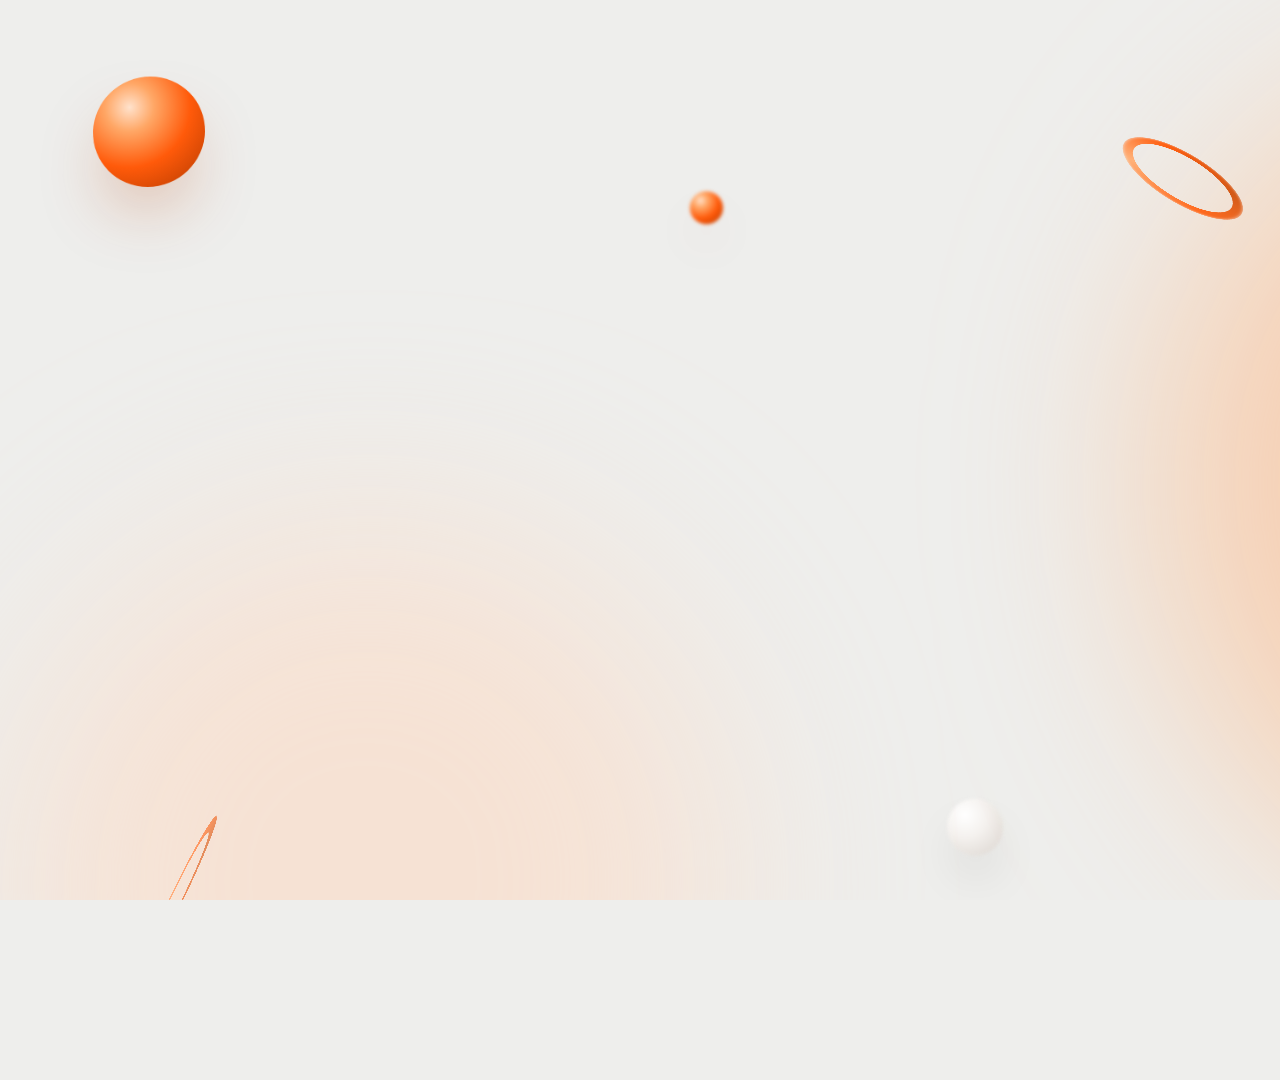
==== commit 0175a610: "Sprite demo v2: Schilderwerken Kurt, Billit-Bouwsoft sync, more 3D, Flemish VO Co-Authored-By: Claud" ====
--- a/sprite_video/bron/site/index.html
+++ b/sprite_video/bron/site/index.html
@@ -5,71 +5,67 @@
 <title>Sprite demo</title>
 <link rel="stylesheet" href="fonts.css">
 <style>
-:root{
-  --or:#FF5A0A; --or2:#FF7A2E; --orSoft:#FFE9DC; --ink:#151515; --ink2:#5d5d5d; --ink3:#9a9a9a;
-  --bg:#EEEEEC; --card:#ffffff; --line:#ececea; --green:#1F9D55; --exl:#107C41;
-}
+:root{--or:#FF5A0A;--or2:#FF7A2E;--orSoft:#FFE9DC;--ink:#151515;--ink2:#5d5d5d;--bg:#EEEEEC;--line:#ececea;--green:#1F9D55;--exl:#107C41;--bs:#0E6E78;--bl:#13294B}
 *{box-sizing:border-box;margin:0;padding:0}
 html,body{width:1920px;height:1080px;overflow:hidden;background:var(--bg);font-family:'Figtree',sans-serif;color:var(--ink);-webkit-font-smoothing:antialiased}
-#root{position:absolute;inset:0;overflow:hidden}
-.bgglow{position:absolute;border-radius:50%;filter:blur(90px);opacity:.55;pointer-events:none}
+#root{position:absolute;inset:0;overflow:hidden;perspective:2600px;perspective-origin:50% 45%}
+#bg{position:absolute;inset:0;perspective:1400px;perspective-origin:50% 40%}
+#bgin{position:absolute;inset:0;transform-style:preserve-3d}
+.orb{position:absolute;border-radius:50%;background:radial-gradient(circle at 32% 28%,#FFE2CC 0%,#FFA766 22%,#FF5A0A 55%,#B33A00 100%);box-shadow:0 40px 80px -20px rgba(180,60,0,.35)}
+.orb.w{background:radial-gradient(circle at 32% 28%,#fff 0%,#f4f1ee 40%,#d9d3cd 100%);box-shadow:0 40px 80px -20px rgba(0,0,0,.18)}
+.ring{position:absolute;border-radius:50%;border:22px solid transparent;background:conic-gradient(from 0deg,#FF5A0A,#FFB27A,#FF5A0A,#C84400,#FF5A0A) border-box;-webkit-mask:linear-gradient(#000 0 0) padding-box exclude,linear-gradient(#000 0 0)}
+.glow{position:absolute;border-radius:50%;filter:blur(100px);opacity:.5}
 .scene{position:absolute;inset:0;opacity:0;perspective:2400px;perspective-origin:62% 45%}
 .abs{position:absolute}
-.copy{position:absolute;left:150px;top:0;width:560px;height:1080px;display:flex;flex-direction:column;justify-content:center}
+.copy{position:absolute;left:150px;top:0;width:560px;height:1000px;display:flex;flex-direction:column;justify-content:center}
 .copy .ey{font-size:17px;font-weight:700;letter-spacing:.14em;color:var(--or);text-transform:uppercase;margin-bottom:22px}
-.copy h1{font-family:'Inter Tight';font-weight:600;font-size:76px;line-height:1.0;letter-spacing:-.035em;margin-bottom:26px}
+.copy h1{font-family:'Inter Tight';font-weight:600;font-size:74px;line-height:1.0;letter-spacing:-.035em;margin-bottom:26px}
 .copy p{font-size:25px;line-height:1.45;color:var(--ink2);max-width:500px}
-.copy > *{will-change:transform,opacity}
 .p3d{transform-style:preserve-3d}
-.shadow{box-shadow:0 60px 120px -30px rgba(40,25,10,.28),0 20px 40px -20px rgba(40,25,10,.18)}
-/* phone */
+.shadow{box-shadow:0 60px 120px -30px rgba(40,25,10,.30),0 20px 40px -20px rgba(40,25,10,.18)}
+.dev{position:absolute;transform-style:preserve-3d}
+.plate{position:absolute;inset:0;border-radius:22px;background:linear-gradient(135deg,#d6d3cf,#a9a5a0);transform:translateZ(-18px)}
+.plate2{position:absolute;inset:0;border-radius:22px;background:#bdb9b4;transform:translateZ(-9px)}
 .phone{position:absolute;width:410px;height:870px;border-radius:66px;background:#111;padding:11px;transform-style:preserve-3d}
+.phone .pl{position:absolute;inset:0;border-radius:66px;background:linear-gradient(135deg,#3a3a3a,#0c0c0c);transform:translateZ(-22px)}
+.phone .pl2{position:absolute;inset:0;border-radius:66px;background:#2a2a2a;transform:translateZ(-11px)}
 .phone .scr{position:relative;width:100%;height:100%;border-radius:56px;background:#fff;overflow:hidden}
 .phone .island{position:absolute;top:13px;left:50%;width:118px;height:34px;margin-left:-59px;background:#000;border-radius:20px;z-index:5}
 .phone .sb{position:absolute;top:18px;left:38px;right:34px;display:flex;justify-content:space-between;font-weight:700;font-size:16px;z-index:4}
-/* window */
-.win{position:absolute;background:#fff;border-radius:20px;overflow:hidden;transform-style:preserve-3d}
-.win .bar{height:44px;background:#f6f6f4;border-bottom:1px solid var(--line);display:flex;align-items:center;padding:0 18px;gap:8px}
+.win{position:absolute;inset:0;background:#fff;border-radius:20px;overflow:hidden}
+.bar{height:44px;background:#f6f6f4;border-bottom:1px solid var(--line);display:flex;align-items:center;padding:0 18px;gap:8px}
 .dot{width:12px;height:12px;border-radius:50%}
 .chip{display:inline-flex;align-items:center;gap:10px;background:#fff;border:1.5px solid #ececec;border-radius:999px;padding:9px 18px 9px 14px;font-weight:600;font-size:17px;color:#666;white-space:nowrap}
 .card{background:#fff;border-radius:22px}
-.pill{display:inline-flex;align-items:center;gap:8px;border-radius:999px;padding:6px 14px;font-weight:700;font-size:14px}
+.pill{display:inline-flex;align-items:center;gap:8px;border-radius:999px;padding:6px 14px;font-weight:700;font-size:14px;white-space:nowrap}
 .cursor{position:absolute;width:38px;height:38px;z-index:50;pointer-events:none;filter:drop-shadow(0 6px 10px rgba(0,0,0,.25))}
 .ripple{position:absolute;width:70px;height:70px;border-radius:50%;border:3px solid var(--or);z-index:49;margin:-35px 0 0 -35px;opacity:0}
-#cap{position:absolute;left:50%;bottom:54px;transform:translateX(-50%);max-width:1300px;padding:14px 30px;border-radius:18px;background:rgba(18,18,18,.82);color:#fff;font-size:30px;font-weight:600;letter-spacing:-.005em;text-align:center;line-height:1.3;opacity:0;z-index:100;backdrop-filter:blur(8px)}
+#cap{position:absolute;left:50%;bottom:50px;transform:translateX(-50%);max-width:1300px;padding:14px 30px;border-radius:18px;background:rgba(18,18,18,.82);color:#fff;font-size:30px;font-weight:600;text-align:center;line-height:1.3;opacity:0;z-index:100}
 .mono{font-family:'JetBrains Mono',monospace}
 .tnum{font-variant-numeric:tabular-nums}
+.fld{margin-bottom:14px}.fld .lb{font-size:14px;font-weight:600;color:#888;margin-bottom:6px}
+.fld .in{height:44px;border-radius:12px;border:1.5px solid #e6e6e6;display:flex;align-items:center;padding:0 14px;font-size:18px;font-weight:500;white-space:nowrap;overflow:hidden;background:#fff}
 </style>
 </head>
 <body>
 <div id="root">
-  <div class="bgglow" id="g1" style="width:900px;height:900px;background:#FFB27A"></div>
-  <div class="bgglow" id="g2" style="width:700px;height:700px;background:#FFD7BD"></div>
-
-  <!-- ================= S1 INTRO ================= -->
+  <div id="bg"><div id="bgin"></div></div>
+
+  <!-- S1 -->
   <div class="scene" id="s1">
-    <div class="abs p3d" id="s1ring" style="left:960px;top:470px;width:0;height:0"></div>
-    <div class="abs" id="s1sprite" style="left:810px;top:250px;width:300px;height:300px"></div>
-    <div class="abs" id="s1h" style="left:0;width:1920px;top:600px;text-align:center;font-family:'Inter Tight';font-weight:600;font-size:96px;letter-spacing:-.04em">Maak kennis met Sprite.</div>
-    <div class="abs" id="s1p" style="left:0;width:1920px;top:722px;text-align:center;font-size:30px;color:var(--ink2)">Jouw AI-collega voor mails, offertes en terugkerende taken.</div>
-  </div>
-
-  <!-- ================= S2 SETUP + BRAIN ================= -->
+    <div class="abs p3d" id="s1orbit" style="left:960px;top:330px;width:0;height:0"></div>
+    <div class="abs" id="s1h" style="left:0;width:1920px;top:610px;text-align:center;font-family:'Inter Tight';font-weight:600;font-size:96px;letter-spacing:-.04em">Maak kennis met Sprite.</div>
+    <div class="abs" id="s1p" style="left:0;width:1920px;top:732px;text-align:center;font-size:30px;color:var(--ink2)">Jouw AI-collega voor mails, offertes en terugkerende taken.</div>
+  </div>
+
+  <!-- S2 -->
   <div class="scene" id="s2">
-    <div class="copy" id="s2a">
-      <div class="ey">Stap 1 · Bedrijf opzetten</div>
-      <h1>Kantoorpunt krijgt een eigen Sprite.</h1>
-      <p>Een kleur, een vorm, een naam. Tien seconden en je AI-collega staat klaar.</p>
-    </div>
-    <div class="copy" id="s2b">
-      <div class="ey">Stap 2 · Businessbrein</div>
-      <h1>Eerst een brein voor je bedrijf.</h1>
-      <p>Prijzen, kortingen, voorwaarden en jullie schrijfstijl. Sprite leert het één keer en onthoudt het.</p>
-    </div>
-    <div class="phone shadow" id="s2phone" style="left:1020px;top:80px">
+    <div class="copy" id="s2a"><div class="ey">Bijvoorbeeld · Schilderwerken Kurt</div><h1>Een eigen Sprite in tien seconden.</h1><p>Kleur, vorm en naam kiezen. Klaar.</p></div>
+    <div class="copy" id="s2b"><div class="ey">Stap 1 · Businessbrein</div><h1>Eerst een brein voor het bedrijf.</h1><p>Prijzen per m², kortingen, voorwaarden en Kurts schrijfstijl. Sprite leert het één keer.</p></div>
+    <div class="phone shadow" id="s2phone" style="left:1040px;top:70px">
+      <div class="pl"></div><div class="pl2"></div>
       <div class="scr">
-        <div class="island"></div>
-        <div class="sb"><span>09:41</span><span>●●● 5G</span></div>
+        <div class="island"></div><div class="sb"><span>09:41</span><span>●●● 5G</span></div>
         <div style="position:absolute;top:68px;left:26px;width:52px;height:52px;border-radius:50%;border:1.5px solid #e5e5e5;display:flex;align-items:center;justify-content:center;font-size:26px">✕</div>
         <div style="position:absolute;top:142px;left:28px;font-family:'Inter Tight';font-weight:600;font-size:34px;letter-spacing:-.03em">Sprite aanmaken</div>
         <div id="s2prev" style="position:absolute;top:200px;left:26px;right:26px;height:150px;border-radius:24px;background:#f3f3f2;display:flex;align-items:center;justify-content:center"></div>
@@ -84,181 +80,161 @@
       <svg class="cursor" id="s2cur" viewBox="0 0 24 24"><path d="M4 2 L4 20 L9 15.5 L12.5 22 L15.5 20.6 L12.2 14.2 L19 14 Z" fill="#111" stroke="#fff" stroke-width="1.6" stroke-linejoin="round"/></svg>
       <div class="ripple" id="s2rip"></div>
     </div>
-    <!-- brain -->
-    <div class="abs p3d" id="s2brain" style="left:770px;top:130px;width:1060px;height:800px">
-      <div class="abs" id="s2bhead" style="left:0;top:0;width:1060px;display:flex;align-items:center;gap:22px">
+    <div class="abs p3d" id="s2brain" style="left:770px;top:110px;width:1060px;height:800px">
+      <div class="abs" style="left:0;top:0;width:1060px;display:flex;align-items:center;gap:22px">
         <div id="s2bsprite" style="width:84px;height:84px"></div>
-        <div style="flex:1">
-          <div style="font-family:'Inter Tight';font-weight:600;font-size:34px;letter-spacing:-.02em">Businessbrein · Kantoorpunt BV</div>
-          <div style="display:flex;align-items:center;gap:16px;margin-top:10px">
-            <div style="flex:1;height:10px;border-radius:6px;background:#e3e3e0;overflow:hidden"><div id="s2bar" style="height:100%;width:0;background:linear-gradient(90deg,var(--or),var(--or2));border-radius:6px"></div></div>
-            <div id="s2pct" class="tnum" style="font-weight:700;font-size:20px;width:64px;text-align:right">0%</div>
+        <div style="flex:1"><div style="font-family:'Inter Tight';font-weight:600;font-size:34px;letter-spacing:-.02em">Businessbrein · Schilderwerken Kurt</div>
+          <div style="display:flex;align-items:center;gap:16px;margin-top:10px"><div style="flex:1;height:10px;border-radius:6px;background:#e3e3e0;overflow:hidden"><div id="s2bar" style="height:100%;width:0;background:linear-gradient(90deg,var(--or),var(--or2))"></div></div><div id="s2pct" class="tnum" style="font-weight:700;font-size:20px;width:64px;text-align:right">0%</div></div></div>
+      </div>
+      <div class="abs p3d" id="s2grid" style="left:0;top:120px;width:1060px;height:600px"></div>
+    </div>
+  </div>
+
+  <!-- S3 -->
+  <div class="scene" id="s3">
+    <div class="copy" id="s3c"><div class="ey">Stap 2 · Er komt een mail binnen</div><h1>Een klant vraagt een offerte.</h1><p>Els wil haar woonkamer, keuken en hal laten schilderen: zo'n 160 m² muren en 45 m² plafond.</p></div>
+    <div class="dev" id="s3win" style="left:760px;top:180px;width:1020px;height:660px">
+      <div class="plate"></div><div class="plate2"></div>
+      <div class="win shadow">
+        <div class="bar"><div class="dot" style="background:#ff5f57"></div><div class="dot" style="background:#febc2e"></div><div class="dot" style="background:#28c840"></div><div style="margin-left:18px;display:flex;align-items:center;gap:10px;font-weight:600;font-size:16px;color:#555"><span class="gm"></span>Gmail · info@schilderwerkenkurt.be</div></div>
+        <div style="display:flex;height:616px">
+          <div style="width:180px;background:#fafaf9;border-right:1px solid var(--line);padding:22px 14px;font-size:16px;font-weight:600;color:#555"><div style="background:var(--orSoft);color:var(--or);border-radius:12px;padding:10px 14px;display:flex;justify-content:space-between">Inbox <span id="s3cnt">7</span></div><div style="padding:10px 14px">Concepten</div><div style="padding:10px 14px">Verzonden</div><div style="padding:10px 14px">Archief</div></div>
+          <div style="width:320px;border-right:1px solid var(--line);position:relative;overflow:hidden" id="s3list"></div>
+          <div style="flex:1;padding:28px 32px;position:relative"><div id="s3mail" style="opacity:0">
+            <div style="font-family:'Inter Tight';font-weight:600;font-size:24px;letter-spacing:-.015em;line-height:1.25">Offerte schilderwerken woonkamer, keuken en hal</div>
+            <div style="display:flex;align-items:center;gap:14px;margin:18px 0 18px"><div style="width:46px;height:46px;border-radius:50%;background:#7A5AF8;color:#fff;font-weight:700;display:flex;align-items:center;justify-content:center;font-size:18px">EV</div><div><div style="font-weight:700;font-size:17px">Els Vermeulen <span style="font-weight:500;color:#888">&lt;els.vermeulen@telenet.be&gt;</span></div><div style="font-size:15px;color:#888">aan info@schilderwerkenkurt.be · 14:02</div></div></div>
+            <div id="s3body" style="font-size:18px;line-height:1.55;color:#333;white-space:pre-wrap"></div></div></div>
+        </div>
+      </div>
+    </div>
+    <div class="abs" id="s3toast" style="left:1420px;top:90px;width:410px;background:#fff;border-radius:20px;padding:16px 18px;display:flex;gap:14px;align-items:center;box-shadow:0 30px 60px -20px rgba(0,0,0,.3)"><div style="width:46px;height:46px;border-radius:12px;border:1px solid #eee;display:flex;align-items:center;justify-content:center" class="gm"></div><div><div style="font-weight:700;font-size:16px">Els Vermeulen</div><div style="font-size:15px;color:#666">Offerte schilderwerken woonkamer…</div></div></div>
+    <div class="abs chip" id="s3chip" style="left:1290px;top:800px;font-size:19px;padding:12px 22px 12px 14px;color:#222;box-shadow:0 25px 50px -20px rgba(255,90,10,.45)"><span id="s3cs" style="width:34px;height:34px;display:inline-block"></span>Sprite heeft de aanvraag opgepikt</div>
+  </div>
+
+  <!-- S4 -->
+  <div class="scene" id="s4">
+    <div class="copy" id="s4c"><div class="ey">Stap 3 · Sprite denkt mee</div><h1>Prijzen en kortingen uit het brein.</h1><p>Juiste prijs per m², volumekorting vanaf 150 m² en 6% btw omdat de woning ouder is dan 10 jaar.</p></div>
+    <div class="phone shadow" id="s4phone" style="left:790px;top:60px">
+      <div class="pl"></div><div class="pl2"></div>
+      <div class="scr">
+        <div class="island"></div><div class="sb"><span>14:02</span><span>●●● 5G</span></div>
+        <div style="position:absolute;top:60px;left:18px;width:50px;height:50px;border-radius:50%;border:1.5px solid #e6e6e6"></div><div style="position:absolute;top:60px;right:18px;width:50px;height:50px;border-radius:50%;border:1.5px solid #e6e6e6"></div>
+        <div id="s4av" style="position:absolute;top:52px;left:50%;margin-left:-33px;width:66px;height:66px"></div>
+        <div style="position:absolute;top:118px;left:0;right:0;text-align:center;font-weight:700;font-size:14px">Schilderwerken Kurt</div>
+        <div id="s4feed" style="position:absolute;top:156px;left:20px;right:20px;bottom:100px"></div>
+        <div style="position:absolute;bottom:26px;left:16px;right:16px;display:flex;gap:10px;align-items:center"><div style="width:52px;height:52px;border-radius:50%;border:1.5px solid #e6e6e6;display:flex;align-items:center;justify-content:center;font-size:28px;color:#333">+</div><div style="flex:1;height:52px;border-radius:26px;border:1.5px solid #e6e6e6;display:flex;align-items:center;padding:0 18px;color:#aaa;font-size:17px">Bericht</div></div>
+      </div>
+    </div>
+    <div class="abs p3d" id="s4cards" style="left:1250px;top:90px;width:600px;height:820px"></div>
+    <div class="abs pill" id="s4speed" style="left:1290px;top:40px;background:#1a1a1a;color:#fff">⏩ 4× versneld</div>
+  </div>
+
+  <!-- S5 -->
+  <div class="scene" id="s5">
+    <div class="copy" id="s5c"><div class="ey">Stap 4 · Boekhouding</div><h1>De offerte staat meteen in Billit.</h1><p>Juiste klant, juiste lijnen, volumekorting en 6% btw. Als concept, klaar om na te kijken.</p></div>
+    <div class="dev" id="s5win" style="left:760px;top:160px;width:1080px;height:700px">
+      <div class="plate"></div><div class="plate2"></div>
+      <div class="win shadow">
+        <div class="bar"><div class="dot" style="background:#ff5f57"></div><div class="dot" style="background:#febc2e"></div><div class="dot" style="background:#28c840"></div><div style="margin-left:18px;font-weight:600;font-size:16px;color:#555">app.billit.be / offertes / OF-2026-0217</div></div>
+        <div style="display:flex;height:656px">
+          <div style="width:200px;background:var(--bl);color:#cfd8e6;padding:24px 14px;font-size:16px;font-weight:600"><div style="color:#fff;font-family:'Inter Tight';font-weight:700;font-size:28px;padding:0 12px 26px">Billit</div><div style="padding:10px 12px">Dashboard</div><div style="padding:10px 12px">Verkoop</div><div style="padding:10px 12px;background:rgba(255,255,255,.12);border-radius:10px;color:#fff">Offertes</div><div style="padding:10px 12px">Klanten</div><div style="padding:10px 12px">Producten</div></div>
+          <div style="flex:1;padding:26px 32px;position:relative">
+            <div style="display:flex;align-items:center;gap:14px"><div style="font-family:'Inter Tight';font-weight:600;font-size:30px;letter-spacing:-.02em">Offerte OF-2026-0217</div><div class="pill" style="background:#FFF2E0;color:#B8650A">Concept</div><div class="pill" id="s5by" style="background:var(--orSoft);color:var(--or);margin-left:auto"><span class="spm" style="width:22px;height:22px;display:inline-block"></span>Aangemaakt door Sprite</div></div>
+            <div style="display:flex;gap:38px;margin:22px 0 22px;font-size:16px;color:#777"><div>Klant<div id="s5klant" style="color:#111;font-weight:700;font-size:18px;margin-top:4px;min-height:24px"></div></div><div>Datum<div style="color:#111;font-weight:700;font-size:18px;margin-top:4px">02/10/2026</div></div><div>Geldig tot<div style="color:#111;font-weight:700;font-size:18px;margin-top:4px">01/11/2026</div></div><div>Btw-regime<div style="color:#111;font-weight:700;font-size:18px;margin-top:4px">6% renovatie</div></div></div>
+            <div style="display:grid;grid-template-columns:2.7fr .9fr 1.1fr .9fr 1.2fr;font-size:15px;font-weight:700;color:#888;padding:0 6px 10px;border-bottom:1.5px solid #eee"><div>Omschrijving</div><div>Aantal</div><div>Prijs</div><div>Korting</div><div style="text-align:right">Totaal</div></div>
+            <div id="s5rows"></div>
+            <div id="s5tot" style="position:absolute;right:32px;bottom:26px;width:400px;font-size:18px"></div>
           </div>
         </div>
       </div>
-      <div class="abs p3d" id="s2grid" style="left:0;top:120px;width:1060px;height:640px"></div>
-    </div>
-  </div>
-
-  <!-- ================= S3 MAIL IN ================= -->
-  <div class="scene" id="s3">
-    <div class="copy" id="s3c">
-      <div class="ey">Stap 3 · Er komt een mail binnen</div>
-      <h1>Een klant vraagt een offerte.</h1>
-      <p>Sarah van Studio Vlieg zoekt 12 bureaustoelen en 6 zit-sta bureaus voor haar nieuwe kantoor.</p>
-    </div>
-    <div class="win shadow" id="s3win" style="left:760px;top:190px;width:1060px;height:680px">
-      <div class="bar"><div class="dot" style="background:#ff5f57"></div><div class="dot" style="background:#febc2e"></div><div class="dot" style="background:#28c840"></div>
-        <div style="margin-left:18px;display:flex;align-items:center;gap:10px;font-weight:600;font-size:16px;color:#555"><span id="gm1"></span>Gmail · info@kantoorpunt.be</div></div>
-      <div style="display:flex;height:636px">
-        <div style="width:190px;background:#fafaf9;border-right:1px solid var(--line);padding:22px 16px;font-size:16px;font-weight:600;color:#555">
-          <div style="background:var(--orSoft);color:var(--or);border-radius:12px;padding:10px 14px;display:flex;justify-content:space-between">Inbox <span id="s3cnt">11</span></div>
-          <div style="padding:10px 14px">Concepten</div><div style="padding:10px 14px">Verzonden</div><div style="padding:10px 14px">Archief</div>
+    </div>
+    <div class="abs chip" id="s5chip" style="left:700px;top:860px;font-size:19px;color:#222;padding:12px 22px 12px 14px;box-shadow:0 25px 50px -20px rgba(19,41,75,.4)"><span style="width:30px;height:30px;border-radius:8px;background:var(--bl);color:#fff;font-weight:800;font-size:17px;display:inline-flex;align-items:center;justify-content:center">B</span>Billit gebruikt</div>
+    <div class="abs" id="s5toast" style="left:1440px;top:80px;background:#fff;border-radius:18px;padding:16px 22px;font-weight:700;font-size:19px;display:flex;align-items:center;gap:12px;box-shadow:0 30px 60px -20px rgba(0,0,0,.3)"><span style="width:30px;height:30px;border-radius:50%;background:var(--green);color:#fff;display:inline-flex;align-items:center;justify-content:center;font-size:18px">✓</span>Offerte aangemaakt in 12 sec</div>
+  </div>
+
+  <!-- S6 -->
+  <div class="scene" id="s6">
+    <div class="copy" id="s6c"><div class="ey">Stap 5 · Klaar om te versturen</div><h1>Het antwoord staat al klaar.</h1><p>In Kurts eigen toon, met de offerte als bijlage. Hij leest na en drukt op verzenden.</p></div>
+    <div class="dev" id="s6win" style="left:790px;top:100px;width:1010px;height:760px">
+      <div class="plate"></div><div class="plate2"></div>
+      <div class="win shadow">
+        <div class="bar" style="justify-content:space-between"><div style="display:flex;gap:8px"><div class="dot" style="background:#ff5f57"></div><div class="dot" style="background:#febc2e"></div><div class="dot" style="background:#28c840"></div></div><div class="pill" style="background:var(--orSoft);color:var(--or)"><span class="spm" style="width:22px;height:22px;display:inline-block"></span>Concept klaargezet door Sprite</div></div>
+        <div style="padding:18px 36px;font-size:17px;color:#777;border-bottom:1px solid var(--line)">Aan <b style="color:#111;font-weight:600">els.vermeulen@telenet.be</b></div>
+        <div style="padding:14px 36px;font-size:17px;color:#777;border-bottom:1px solid var(--line)">Onderwerp <b style="color:#111;font-weight:600">Re: Offerte schilderwerken woonkamer, keuken en hal</b></div>
+        <div id="s6body" style="padding:20px 36px;font-size:18.5px;line-height:1.55;color:#222;white-space:pre-wrap"></div>
+        <div style="position:absolute;left:36px;right:36px;bottom:26px;display:flex;align-items:center;gap:14px">
+          <div class="chip" id="s6att" style="color:#333"><span style="width:28px;height:32px;border-radius:5px;background:#E5322D;color:#fff;font-size:10px;font-weight:800;display:inline-flex;align-items:flex-end;justify-content:center;padding-bottom:4px">PDF</span>Offerte_OF-2026-0217.pdf</div>
+          <div style="margin-left:auto;font-size:16px;color:#999" id="s6wait">Wacht op jouw akkoord</div>
+          <div id="s6send" style="height:56px;padding:0 30px;border-radius:28px;background:var(--or);color:#fff;font-weight:700;font-size:19px;display:flex;align-items:center;gap:10px">➤ Verzenden</div>
         </div>
-        <div style="width:330px;border-right:1px solid var(--line);position:relative;overflow:hidden" id="s3list"></div>
-        <div style="flex:1;padding:30px 34px;position:relative" id="s3read">
-          <div id="s3mail" style="opacity:0">
-            <div style="font-family:'Inter Tight';font-weight:600;font-size:25px;letter-spacing:-.015em;line-height:1.25">Offerteaanvraag: 12 bureaustoelen + 6 zit-sta bureaus</div>
-            <div style="display:flex;align-items:center;gap:14px;margin:20px 0 22px">
-              <div style="width:46px;height:46px;border-radius:50%;background:#5B7CFA;color:#fff;font-weight:700;display:flex;align-items:center;justify-content:center;font-size:18px">SP</div>
-              <div><div style="font-weight:700;font-size:17px">Sarah Peeters <span style="font-weight:500;color:#888">&lt;sarah@studiovlieg.be&gt;</span></div><div style="font-size:15px;color:#888">aan info@kantoorpunt.be · 14:02</div></div>
-            </div>
-            <div id="s3body" style="font-size:19px;line-height:1.6;color:#333;white-space:pre-wrap"></div>
-          </div>
-        </div>
-      </div>
-    </div>
-    <div class="abs" id="s3toast" style="left:1430px;top:120px;width:400px;background:#fff;border-radius:20px;padding:16px 18px;display:flex;gap:14px;align-items:center" >
-      <div id="gm2" style="width:46px;height:46px;border-radius:12px;background:#fff;border:1px solid #eee;display:flex;align-items:center;justify-content:center"></div>
-      <div><div style="font-weight:700;font-size:16px">Sarah Peeters</div><div style="font-size:15px;color:#666">Offerteaanvraag: 12 bureaustoelen + 6…</div></div>
-    </div>
-    <div class="abs chip" id="s3chip" style="left:1300px;top:820px;font-size:19px;padding:12px 22px 12px 14px;color:#222"><span id="s3cs" style="width:34px;height:34px;display:inline-block"></span>Sprite heeft de aanvraag opgepikt</div>
-  </div>
-
-  <!-- ================= S4 THINK ================= -->
-  <div class="scene" id="s4">
-    <div class="copy" id="s4c">
-      <div class="ey">Stap 4 · Sprite denkt mee</div>
-      <h1>Prijzen en kortingen uit het brein.</h1>
-      <p>Sprite zoekt de juiste prijzen, past de volumekorting toe en rekent alles in een paar seconden uit.</p>
-    </div>
-    <div class="phone shadow" id="s4phone" style="left:790px;top:70px">
-      <div class="scr" style="background:#fff">
-        <div class="island"></div>
-        <div class="sb"><span>14:02</span><span>●●● 5G</span></div>
-        <div style="position:absolute;top:60px;left:18px;width:50px;height:50px;border-radius:50%;border:1.5px solid #e6e6e6"></div>
-        <div style="position:absolute;top:60px;right:18px;width:50px;height:50px;border-radius:50%;border:1.5px solid #e6e6e6"></div>
-        <div id="s4av" style="position:absolute;top:52px;left:50%;margin-left:-33px;width:66px;height:66px"></div>
-        <div style="position:absolute;top:118px;left:0;right:0;text-align:center;font-weight:700;font-size:14px">Kantoorpunt</div>
-        <div id="s4feed" style="position:absolute;top:156px;left:20px;right:20px;bottom:100px"></div>
-        <div style="position:absolute;bottom:26px;left:16px;right:16px;display:flex;gap:10px;align-items:center">
-          <div style="width:52px;height:52px;border-radius:50%;border:1.5px solid #e6e6e6;display:flex;align-items:center;justify-content:center;font-size:28px;color:#333">+</div>
-          <div style="flex:1;height:52px;border-radius:26px;border:1.5px solid #e6e6e6;display:flex;align-items:center;padding:0 18px;color:#aaa;font-size:17px">Bericht</div>
-        </div>
-      </div>
-    </div>
-    <div class="abs p3d" id="s4cards" style="left:1250px;top:110px;width:600px;height:800px"></div>
-    <div class="abs pill" id="s4speed" style="left:1290px;top:60px;background:#1a1a1a;color:#fff">⏩ 4× versneld</div>
-  </div>
-
-  <!-- ================= S5 BILLIT ================= -->
-  <div class="scene" id="s5">
-    <div class="copy" id="s5c">
-      <div class="ey">Stap 5 · Boekhouding</div>
-      <h1>De offerte staat meteen in Billit.</h1>
-      <p>Juiste klant, juiste lijnen, volumekorting en btw. Als concept, klaar om na te kijken.</p>
-    </div>
-    <div class="win shadow" id="s5win" style="left:760px;top:170px;width:1080px;height:720px">
-      <div class="bar"><div class="dot" style="background:#ff5f57"></div><div class="dot" style="background:#febc2e"></div><div class="dot" style="background:#28c840"></div>
-        <div style="margin-left:18px;font-weight:600;font-size:16px;color:#555">app.billit.be / offertes / OF-2026-0142</div></div>
-      <div style="display:flex;height:676px">
-        <div style="width:200px;background:#13294B;color:#cfd8e6;padding:24px 14px;font-size:16px;font-weight:600">
-          <div style="color:#fff;font-family:'Inter Tight';font-weight:700;font-size:28px;letter-spacing:-.02em;padding:0 12px 26px">Billit</div>
-          <div style="padding:10px 12px">Dashboard</div><div style="padding:10px 12px">Verkoop</div>
-          <div style="padding:10px 12px;background:rgba(255,255,255,.12);border-radius:10px;color:#fff">Offertes</div>
-          <div style="padding:10px 12px">Klanten</div><div style="padding:10px 12px">Producten</div><div style="padding:10px 12px">Rapporten</div>
-        </div>
-        <div style="flex:1;padding:28px 34px;position:relative">
-          <div style="display:flex;align-items:center;gap:14px">
-            <div style="font-family:'Inter Tight';font-weight:600;font-size:30px;letter-spacing:-.02em">Offerte OF-2026-0142</div>
-            <div class="pill" style="background:#FFF2E0;color:#B8650A">Concept</div>
-            <div class="pill" id="s5by" style="background:var(--orSoft);color:var(--or);margin-left:auto"><span id="s5bys" style="width:22px;height:22px;display:inline-block"></span>Aangemaakt door Sprite</div>
-          </div>
-          <div style="display:flex;gap:40px;margin:24px 0 26px;font-size:16px;color:#777">
-            <div>Klant<div id="s5klant" style="color:#111;font-weight:700;font-size:18px;margin-top:4px;min-height:24px"></div></div>
-            <div>Datum<div style="color:#111;font-weight:700;font-size:18px;margin-top:4px">02/10/2026</div></div>
-            <div>Geldig tot<div style="color:#111;font-weight:700;font-size:18px;margin-top:4px">01/11/2026</div></div>
-            <div>Referentie<div style="color:#111;font-weight:700;font-size:18px;margin-top:4px">Mail 02/10 · Sarah P.</div></div>
-          </div>
-          <div style="display:grid;grid-template-columns:2.6fr .8fr 1.2fr .9fr 1.3fr;font-size:15px;font-weight:700;color:#888;padding:0 6px 10px;border-bottom:1.5px solid #eee"><div>Omschrijving</div><div>Aantal</div><div>Prijs</div><div>Korting</div><div style="text-align:right">Totaal</div></div>
-          <div id="s5rows"></div>
-          <div id="s5tot" style="position:absolute;right:34px;bottom:30px;width:400px;font-size:18px"></div>
-        </div>
-      </div>
-    </div>
-    <div class="abs chip" id="s5chip" style="left:700px;top:880px;font-size:19px;color:#222;padding:12px 22px 12px 14px"><span style="width:30px;height:30px;border-radius:8px;background:#13294B;color:#fff;font-weight:800;font-size:17px;display:inline-flex;align-items:center;justify-content:center">B</span>Billit gebruikt</div>
-    <div class="abs" id="s5toast" style="left:1450px;top:110px;background:#fff;border-radius:18px;padding:16px 22px;font-weight:700;font-size:19px;display:flex;align-items:center;gap:12px"><span style="width:30px;height:30px;border-radius:50%;background:var(--green);color:#fff;display:inline-flex;align-items:center;justify-content:center;font-size:18px">✓</span>Offerte aangemaakt in 14 sec</div>
-  </div>
-
-  <!-- ================= S6 REPLY ================= -->
-  <div class="scene" id="s6">
-    <div class="copy" id="s6c">
-      <div class="ey">Stap 6 · Klaar om te versturen</div>
-      <h1>Het antwoord staat al klaar.</h1>
-      <p>In de juiste toon, met de offerte als bijlage. Jij leest na en drukt op verzenden.</p>
-    </div>
-    <div class="win shadow" id="s6win" style="left:790px;top:120px;width:1010px;height:730px">
-      <div class="bar" style="justify-content:space-between"><div style="display:flex;gap:8px"><div class="dot" style="background:#ff5f57"></div><div class="dot" style="background:#febc2e"></div><div class="dot" style="background:#28c840"></div></div>
-        <div class="pill" style="background:var(--orSoft);color:var(--or)"><span id="s6bs" style="width:22px;height:22px;display:inline-block"></span>Concept klaargezet door Sprite</div></div>
-      <div style="padding:20px 36px;font-size:17px;color:#777;border-bottom:1px solid var(--line)">Aan <b style="color:#111;font-weight:600">sarah@studiovlieg.be</b></div>
-      <div style="padding:16px 36px;font-size:17px;color:#777;border-bottom:1px solid var(--line)">Onderwerp <b style="color:#111;font-weight:600">Re: Offerteaanvraag: 12 bureaustoelen + 6 zit-sta bureaus</b></div>
-      <div id="s6body" style="padding:24px 36px;font-size:19px;line-height:1.6;color:#222;white-space:pre-wrap;height:390px"></div>
-      <div style="position:absolute;left:36px;right:36px;bottom:28px;display:flex;align-items:center;gap:14px">
-        <div class="chip" id="s6att" style="color:#333"><span style="width:28px;height:32px;border-radius:5px;background:#E5322D;color:#fff;font-size:10px;font-weight:800;display:inline-flex;align-items:flex-end;justify-content:center;padding-bottom:4px">PDF</span>Offerte_OF-2026-0142.pdf</div>
-        <div style="margin-left:auto;font-size:16px;color:#999" id="s6wait">Wacht op jouw akkoord</div>
-        <div id="s6send" style="height:56px;padding:0 30px;border-radius:28px;background:var(--or);color:#fff;font-weight:700;font-size:19px;display:flex;align-items:center;gap:10px;box-shadow:0 10px 24px -8px rgba(255,90,10,.6)">➤ Verzenden</div>
       </div>
     </div>
     <svg class="cursor" id="s6cur" viewBox="0 0 24 24"><path d="M4 2 L4 20 L9 15.5 L12.5 22 L15.5 20.6 L12.2 14.2 L19 14 Z" fill="#111" stroke="#fff" stroke-width="1.6" stroke-linejoin="round"/></svg>
     <div class="ripple" id="s6rip"></div>
-    <div class="abs" id="s6saved" style="left:1500px;top:70px;background:#151515;color:#fff;border-radius:18px;padding:16px 24px;font-size:18px;font-weight:600">⏱ Tijd bespaard: <span style="color:var(--or2)">18 min</span></div>
-  </div>
-
-  <!-- ================= S7 ROUTINES ================= -->
+    <div class="abs" id="s6saved" style="left:1500px;top:40px;background:#151515;color:#fff;border-radius:18px;padding:16px 24px;font-size:18px;font-weight:600;box-shadow:0 30px 60px -20px rgba(0,0,0,.35)">⏱ Tijd bespaard: <span style="color:var(--or2)">20 min</span></div>
+  </div>
+
+  <!-- S7 BILLIT -> BOUWSOFT -->
   <div class="scene" id="s7">
-    <div class="copy" id="s7c">
-      <div class="ey">Routines · Terugkerende taken</div>
-      <h1>Elke werkdag om 18:00. Vanzelf.</h1>
-      <p>Verkoopcijfers in Excel, commissies per verkoper berekend en voor iedereen een mail klaar.</p>
-    </div>
-    <div class="abs card shadow p3d" id="s7rout" style="left:900px;top:200px;width:820px;padding:36px 40px">
-      <div style="display:flex;align-items:center;gap:18px">
-        <div style="width:62px;height:62px;border-radius:18px;background:var(--orSoft);display:flex;align-items:center;justify-content:center"><svg width="34" height="34" viewBox="0 0 24 24" fill="none" stroke="#FF5A0A" stroke-width="2.2" stroke-linecap="round"><circle cx="12" cy="12" r="9.5"/><path d="M12 7v5l3.5 2"/></svg></div>
-        <div style="flex:1"><div style="font-family:'Inter Tight';font-weight:600;font-size:32px;letter-spacing:-.02em">Dagrapport sales &amp; commissies</div>
-          <div style="font-size:19px;color:#777;margin-top:4px">Elke werkdag · ma t/m vr · 18:00</div></div>
-        <div id="s7tog" style="width:74px;height:42px;border-radius:21px;background:#ddd;position:relative"><div id="s7knob" style="position:absolute;top:4px;left:4px;width:34px;height:34px;border-radius:50%;background:#fff;box-shadow:0 2px 6px rgba(0,0,0,.2)"></div></div>
-      </div>
-      <div id="s7steps" style="margin-top:28px"></div>
-    </div>
-    <div class="abs" id="s7clock" style="left:930px;top:300px;width:760px;text-align:center">
+    <div class="copy" id="s7c"><div class="ey">Daarnaast · bijvoorbeeld</div><h1>Billit en Bouwsoft altijd gelijk.</h1><p>Iemand vult een nieuwe klant in Billit in. Sprite zet die gegevens meteen over naar Bouwsoft. Zonder dubbel typwerk.</p></div>
+    <div class="abs p3d" id="s7stage" style="left:700px;top:140px;width:1180px;height:760px">
+      <div class="dev" id="s7a" style="left:20px;top:60px;width:480px;height:620px">
+        <div class="win shadow">
+          <div style="height:54px;background:var(--bl);color:#fff;display:flex;align-items:center;padding:0 20px;font-family:'Inter Tight';font-weight:700;font-size:22px;gap:12px">Billit <span style="font-family:Figtree;font-weight:500;font-size:15px;opacity:.7">· Nieuwe klant</span></div>
+          <div style="padding:20px 24px" id="s7form"></div>
+          <div id="s7save" style="position:absolute;left:24px;right:24px;bottom:20px;height:50px;border-radius:14px;background:var(--bl);color:#fff;display:flex;align-items:center;justify-content:center;font-weight:700;font-size:18px">Klant opslaan</div>
+        </div>
+      </div>
+      <div class="dev" id="s7b" style="left:600px;top:60px;width:500px;height:620px">
+        <div class="win shadow">
+          <div style="height:54px;background:var(--bs);color:#fff;display:flex;align-items:center;padding:0 20px;font-family:'Inter Tight';font-weight:700;font-size:22px;gap:12px">Bouwsoft <span style="font-family:Figtree;font-weight:500;font-size:15px;opacity:.75">· Klanten &amp; werven</span></div>
+          <div style="padding:20px 24px" id="s7bs"></div>
+        </div>
+      </div>
+      <svg class="abs" id="s7arc" width="1180" height="400" style="left:0;top:0;overflow:visible"><path id="s7path" d="M430 280 C 500 10, 640 10, 720 280" fill="none" stroke="#FF5A0A" stroke-width="4" stroke-dasharray="10 12" stroke-linecap="round"/></svg>
+      <div class="abs" id="s7orb" style="width:96px;height:96px"></div>
+      <div class="abs p3d" id="s7pk" style="left:0;top:0"></div>
+      <div class="abs" id="s7ok" style="left:560px;top:700px;background:#fff;border-radius:18px;padding:14px 20px;font-weight:700;font-size:18px;display:flex;align-items:center;gap:12px;box-shadow:0 30px 60px -20px rgba(0,0,0,.3);white-space:nowrap"><span style="width:28px;height:28px;border-radius:50%;background:var(--green);color:#fff;display:inline-flex;align-items:center;justify-content:center">✓</span>Overgenomen in Bouwsoft door Sprite · 2 sec</div>
+    </div>
+  </div>
+
+  <!-- S8 ROUTINE -->
+  <div class="scene" id="s8">
+    <div class="copy" id="s8c"><div class="ey">Bijvoorbeeld · Routines</div><h1>Elke werkdag om 18:00. Vanzelf.</h1><p>Verkoopcijfers in Excel, commissie per verkoper berekend en voor iedereen een mail klaar.</p></div>
+    <div class="abs card shadow p3d" id="s8rout" style="left:880px;top:190px;width:840px;padding:36px 40px">
+      <div style="display:flex;align-items:center;gap:18px"><div style="width:62px;height:62px;border-radius:18px;background:var(--orSoft);display:flex;align-items:center;justify-content:center"><svg width="34" height="34" viewBox="0 0 24 24" fill="none" stroke="#FF5A0A" stroke-width="2.2" stroke-linecap="round"><circle cx="12" cy="12" r="9.5"/><path d="M12 7v5l3.5 2"/></svg></div>
+        <div style="flex:1"><div style="font-family:'Inter Tight';font-weight:600;font-size:32px;letter-spacing:-.02em">Dagrapport sales &amp; commissies</div><div style="font-size:19px;color:#777;margin-top:4px">Elke werkdag · ma t/m vr · 18:00</div></div>
+        <div id="s8tog" style="width:74px;height:42px;border-radius:21px;background:#ddd;position:relative"><div id="s8knob" style="position:absolute;top:4px;left:4px;width:34px;height:34px;border-radius:50%;background:#fff;box-shadow:0 2px 6px rgba(0,0,0,.2)"></div></div></div>
+      <div id="s8steps" style="margin-top:26px"></div>
+    </div>
+    <div class="abs p3d" id="s8clock" style="left:930px;top:250px;width:760px;text-align:center">
       <div style="font-size:24px;font-weight:600;color:#888;margin-bottom:10px">vrijdag 2 oktober</div>
-      <div id="s7time" class="tnum" style="font-family:'Inter Tight';font-weight:600;font-size:230px;letter-spacing:-.05em;line-height:1">17:59</div>
-      <div class="pill" style="background:var(--or);color:#fff;font-size:20px;padding:10px 20px;margin-top:20px" id="s7run">Routine gestart</div>
-    </div>
-    <div class="win shadow" id="s7xl" style="left:700px;top:220px;width:700px;height:560px">
-      <div style="height:48px;background:var(--exl);color:#fff;display:flex;align-items:center;padding:0 20px;gap:12px;font-weight:600;font-size:17px"><span style="width:28px;height:28px;border-radius:6px;background:#fff;color:var(--exl);font-weight:900;display:inline-flex;align-items:center;justify-content:center">X</span>Sales_dagrapport_2026-10-02.xlsx</div>
-      <div style="height:40px;border-bottom:1px solid #e3e3e3;display:flex;align-items:center;padding:0 16px;gap:14px;font-size:15px;color:#666"><span style="font-weight:700;color:#333">D2</span><span style="color:#bbb">|</span><span class="mono" id="s7fx">fx</span></div>
-      <div id="s7tbl" style="font-size:18px"></div>
-    </div>
-    <div class="abs p3d" id="s7mails" style="left:1405px;top:170px;width:560px;height:700px"></div>
-  </div>
-
-  <!-- ================= S8 OUTRO ================= -->
-  <div class="scene" id="s8">
-    <div class="abs" id="s8sprite" style="left:860px;top:210px;width:200px;height:200px"></div>
-    <div class="abs" id="s8h" style="left:0;width:1920px;top:450px;text-align:center;font-family:'Inter Tight';font-weight:600;font-size:110px;letter-spacing:-.045em">Meet Sprite</div>
-    <div class="abs" id="s8p" style="left:0;width:1920px;top:588px;text-align:center;font-size:30px;color:var(--ink2)">Jouw AI-team. Op iPhone, Mac en web.</div>
-    <div class="abs" id="s8row" style="left:0;width:1920px;top:690px;display:flex;justify-content:center;gap:22px"></div>
+      <div style="display:flex;justify-content:center;gap:14px" class="p3d" id="s8digits"></div>
+      <div class="pill" style="background:var(--or);color:#fff;font-size:20px;padding:10px 20px;margin-top:24px" id="s8run">Routine gestart</div>
+    </div>
+    <div class="dev" id="s8xl" style="left:690px;top:210px;width:690px;height:540px">
+      <div class="plate"></div><div class="plate2"></div>
+      <div class="win shadow">
+        <div style="height:48px;background:var(--exl);color:#fff;display:flex;align-items:center;padding:0 20px;gap:12px;font-weight:600;font-size:17px"><span style="width:28px;height:28px;border-radius:6px;background:#fff;color:var(--exl);font-weight:900;display:inline-flex;align-items:center;justify-content:center">X</span>Sales_dagrapport_2026-10-02.xlsx</div>
+        <div style="height:40px;border-bottom:1px solid #e3e3e3;display:flex;align-items:center;padding:0 16px;gap:14px;font-size:15px;color:#666"><span style="font-weight:700;color:#333">D</span><span style="color:#bbb">|</span><span class="mono" id="s8fx">fx</span></div>
+        <div id="s8tbl" style="font-size:18px"></div>
+      </div>
+    </div>
+    <div class="abs p3d" id="s8mails" style="left:1430px;top:170px;width:470px;height:700px"></div>
+  </div>
+
+  <!-- S9 CAROUSEL -->
+  <div class="scene" id="s9">
+    <div class="copy" id="s9c"><div class="ey">En nog veel meer · bijvoorbeeld</div><h1>Wat je herhaalt, doet Sprite.</h1><p>Elke dag, elke week of telkens er iets binnenkomt. Jij kiest het moment, Sprite doet het werk.</p></div>
+    <div class="abs p3d" id="s9cyl" style="left:1290px;top:470px;width:0;height:0"></div>
+  </div>
+
+  <!-- S10 -->
+  <div class="scene" id="s10">
+    <div class="abs p3d" id="s10orbit" style="left:960px;top:310px;width:0;height:0"></div>
+    <div class="abs" id="s10h" style="left:0;width:1920px;top:470px;text-align:center;font-family:'Inter Tight';font-weight:600;font-size:110px;letter-spacing:-.045em">Meet Sprite</div>
+    <div class="abs" id="s10p" style="left:0;width:1920px;top:608px;text-align:center;font-size:30px;color:var(--ink2)">Minder klikken, meer ondernemen. Op iPhone, Mac en web.</div>
+    <div class="abs" id="s10row" style="left:0;width:1920px;top:700px;display:flex;justify-content:center;gap:22px"></div>
   </div>
 
   <div id="cap"></div>
@@ -266,361 +242,313 @@
 
 <script>
 const $=id=>document.getElementById(id);
-const cl=x=>x<0?0:x>1?1:x;
-const P=(t,a,b)=>cl((t-a)/(b-a));
-const eo=x=>1-Math.pow(1-x,3);
-const eio=x=>x<.5?4*x*x*x:1-Math.pow(-2*x+2,3)/2;
+const cl=x=>x<0?0:x>1?1:x, P=(t,a,b)=>cl((t-a)/(b-a)), L=(a,b,x)=>a+(b-a)*x;
+const eo=x=>1-Math.pow(1-x,3), eio=x=>x<.5?4*x*x*x:1-Math.pow(-2*x+2,3)/2;
 const back=x=>{const c1=1.5,c3=c1+1;return 1+c3*Math.pow(x-1,3)+c1*Math.pow(x-1,2)};
-const L=(a,b,x)=>a+(b-a)*x;
 const eur=v=>'€ '+v.toLocaleString('nl-BE',{minimumFractionDigits:2,maximumFractionDigits:2});
-function vis(t,a,b,f=.5){return Math.min(P(t,a,a+f),1-P(t,b-f,b))}
-
-/* ---------- sprite svg ---------- */
-function shapePath(kind){
-  switch(kind){
-    case 'flower':{let s='';for(let i=0;i<6;i++){const a=i*Math.PI/3-Math.PI/2;s+=`<circle cx="${50+24*Math.cos(a)}" cy="${50+24*Math.sin(a)}" r="22"/>`}return s+'<circle cx="50" cy="50" r="26"/>'}
-    case 'sparkle':return '<path d="M50 4 Q56 44 96 50 Q56 56 50 96 Q44 56 4 50 Q44 44 50 4Z"/>';
-    case 'square':return '<rect x="10" y="10" width="80" height="80" rx="24"/>';
-    case 'badge':{let p=[];for(let i=0;i<32;i++){const a=i*Math.PI/16,r=i%2?40:46;p.push((50+r*Math.cos(a)).toFixed(1)+','+(50+r*Math.sin(a)).toFixed(1))}return `<polygon points="${p.join(' ')}" stroke-linejoin="round" stroke-width="6"/>`}
-    case 'star':{let p=[];for(let i=0;i<10;i++){const a=i*Math.PI/5-Math.PI/2,r=i%2?22:46;p.push((50+r*Math.cos(a)).toFixed(1)+','+(54+r*Math.sin(a)).toFixed(1))}return `<polygon points="${p.join(' ')}" stroke-linejoin="round" stroke-width="8"/>`}
-    case 'blob':return '<path d="M30 18 C55 2 92 20 90 55 C88 88 50 96 26 84 C4 72 6 34 30 18Z"/>';
-    case 'clover':return '<circle cx="50" cy="28" r="21"/><circle cx="28" cy="50" r="21"/><circle cx="72" cy="50" r="21"/><circle cx="50" cy="72" r="21"/><circle cx="50" cy="50" r="20"/>';
-    case 'tri':return '<path d="M50 10 C62 10 92 70 86 82 C80 92 20 92 14 82 C8 70 38 10 50 10Z"/>';
+let TL={scenes:{},vo:{},end:86.5}, CAPS=[];
+window.setData=(tl,caps)=>{TL=tl;CAPS=caps};
+
+function shapePath(k){switch(k){
+ case 'flower':{let s='';for(let i=0;i<6;i++){const a=i*Math.PI/3-Math.PI/2;s+=`<circle cx="${50+24*Math.cos(a)}" cy="${50+24*Math.sin(a)}" r="22"/>`}return s+'<circle cx="50" cy="50" r="26"/>'}
+ case 'sparkle':return '<path d="M50 4 Q56 44 96 50 Q56 56 50 96 Q44 56 4 50 Q44 44 50 4Z"/>';
+ case 'square':return '<rect x="10" y="10" width="80" height="80" rx="24"/>';
+ case 'badge':{let p=[];for(let i=0;i<32;i++){const a=i*Math.PI/16,r=i%2?40:46;p.push((50+r*Math.cos(a)).toFixed(1)+','+(50+r*Math.sin(a)).toFixed(1))}return `<polygon points="${p.join(' ')}" stroke-linejoin="round" stroke-width="6"/>`}
+ case 'star':{let p=[];for(let i=0;i<10;i++){const a=i*Math.PI/5-Math.PI/2,r=i%2?22:46;p.push((50+r*Math.cos(a)).toFixed(1)+','+(54+r*Math.sin(a)).toFixed(1))}return `<polygon points="${p.join(' ')}" stroke-linejoin="round" stroke-width="8"/>`}
+ case 'blob':return '<path d="M30 18 C55 2 92 20 90 55 C88 88 50 96 26 84 C4 72 6 34 30 18Z"/>';
+ case 'clover':return '<circle cx="50" cy="28" r="21"/><circle cx="28" cy="50" r="21"/><circle cx="72" cy="50" r="21"/><circle cx="50" cy="72" r="21"/><circle cx="50" cy="50" r="20"/>';
+ case 'tri':return '<path d="M50 10 C62 10 92 70 86 82 C80 92 20 92 14 82 C8 70 38 10 50 10Z"/>';}}
+let GID=0;
+function sprite(kind,color,{blink=0,look=0,glow=true,eyes='#fff',shade=true}={}){
+  const eh=Math.max(1.5,11*(1-blink)); const g='g'+(GID++%60);
+  return `<svg viewBox="-10 -10 120 120" width="100%" height="100%" style="overflow:visible">
+  <defs><radialGradient id="${g}" cx="35%" cy="28%" r="80%"><stop offset="0" stop-color="#fff" stop-opacity=".38"/><stop offset=".5" stop-color="#fff" stop-opacity="0"/><stop offset="1" stop-color="#000" stop-opacity=".18"/></radialGradient><clipPath id="c${g}">${shapePath(kind)}</clipPath></defs>
+  ${glow?`<ellipse cx="50" cy="106" rx="34" ry="7" fill="rgba(0,0,0,.12)"/>`:''}
+  <g fill="${color}" stroke="${color}">${shapePath(kind)}</g>
+  ${shade?`<rect x="-10" y="-10" width="120" height="120" fill="url(#${g})" clip-path="url(#c${g})"/>`:''}
+  <rect x="${38+look}" y="${50-eh/2}" width="7" height="${eh}" rx="3" fill="${eyes}"/><rect x="${55+look}" y="${50-eh/2}" width="7" height="${eh}" rx="3" fill="${eyes}"/></svg>`;
+}
+const blinkAt=(t,l)=>{for(const b of l){const d=t-b;if(d>=0&&d<.22)return Math.sin(d/.22*Math.PI)}return 0};
+const GMAIL=`<svg width="26" height="20" viewBox="0 0 48 36"><path fill="#4285f4" d="M3 36h8V17L0 9v24c0 1.7 1.3 3 3 3z"/><path fill="#34a853" d="M37 36h8c1.7 0 3-1.3 3-3V9l-11 8z"/><path fill="#fbbc04" d="M37 3v14l11-8V5c0-3.7-4.2-5.8-7.2-3.6z"/><path fill="#ea4335" d="M11 17V3l13 9.8L37 3v14L24 26.8z"/><path fill="#c5221f" d="M0 5v4l11 8V3L7.2 1.4C4.2-.8 0 1.3 0 5z"/></svg>`;
+document.querySelectorAll('.gm').forEach(e=>e.innerHTML=GMAIL);
+document.querySelectorAll('.spm').forEach(e=>e.innerHTML=sprite('flower','#FF5A0A',{glow:false}));
+const ic=(bg,txt,fs=15)=>`<span style="width:30px;height:30px;border-radius:8px;background:${bg};color:#fff;font-weight:800;font-size:${fs}px;display:inline-flex;align-items:center;justify-content:center">${txt}</span>`;
+
+/* background 3D objects */
+const BGO=[['orb',70,80,-200,130],['orb w',1860,1010,-300,150],['orb',1880,70,-700,100],['ring',60,1000,-400,200],['orb',760,30,-1100,60],['ring',1700,-60,-1300,260],['orb w',1180,1060,-900,90]];
+$('bgin').innerHTML=`<div class="glow" id="gl1" style="width:900px;height:900px;background:#FFB27A"></div><div class="glow" id="gl2" style="width:700px;height:700px;background:#FFD7BD"></div>`+BGO.map((o,i)=>`<div class="${o[0]}" id="bo${i}" style="width:${o[4]}px;height:${o[4]}px;margin:-${o[4]/2}px 0 0 -${o[4]/2}px"></div>`).join('');
+
+/* S1 & S10 orbit */
+const APPS=[['Gmail',GMAIL],['Billit',ic('#13294B','B')],['Bouwsoft',ic('#0E6E78','BS',12)],['Excel',ic('#107C41','X')],['Google Calendar',ic('#1a73e8','31',13)],['Google Drive','<span style="font-size:20px">📁</span>'],['Routines','<svg width="24" height="24" viewBox="0 0 24 24" fill="none" stroke="#222" stroke-width="2"><circle cx="12" cy="12" r="9"/><path d="M12 7v5l3 2"/></svg>'],['Memory','<span style="font-size:22px">🧠</span>']];
+function buildOrbit(id,pre,size){$(id).innerHTML=`<div class="abs" id="${pre}sp" style="width:${size}px;height:${size}px;left:${-size/2}px;top:${-size/2}px"></div>`+APPS.map((a,i)=>`<div class="abs chip" id="${pre}ap${i}" style="font-size:20px;color:#222;padding:12px 22px 12px 16px;box-shadow:0 20px 40px -20px rgba(0,0,0,.25)">${a[1]}${a[0]}</div>`).join('')}
+buildOrbit('s1orbit','o1',300);buildOrbit('s10orbit','o2',200);
+function orbit(pre,t,u,R,appear,tilt){
+  const n=APPS.length;
+  for(let i=0;i<n;i++){
+    const ang=i/n*Math.PI*2+t*.45; const a=eo(P(u,appear+i*.07,appear+.7+i*.07));
+    const X=Math.cos(ang)*R*a, Z=Math.sin(ang)*R*a, Y=-Z*Math.tan(tilt*Math.PI/180);
+    const e=$(pre+'ap'+i);
+    e.style.transform=`translate(-50%,-50%) translate3d(${X}px,${Y+Math.sin(t*1.3+i)*8}px,${Z}px) scale(${a})`;
+    e.style.opacity=cl(a*1.4);
   }
 }
-function sprite(kind,color,{blink=0,look=0,glow=true,eyes='#fff'}={}){
-  const eh=Math.max(1.5,11*(1-blink));
-  return `<svg viewBox="-10 -10 120 120" width="100%" height="100%" style="overflow:visible">
-  ${glow?`<ellipse cx="50" cy="104" rx="34" ry="7" fill="rgba(0,0,0,.10)"/>`:''}
-  <g fill="${color}" stroke="${color}">${shapePath(kind)}</g>
-  <rect x="${38+look}" y="${50-eh/2}" width="7" height="${eh}" rx="3" fill="${eyes}"/>
-  <rect x="${55+look}" y="${50-eh/2}" width="7" height="${eh}" rx="3" fill="${eyes}"/></svg>`;
-}
-const blinkAt=(t,list)=>{for(const b of list){const d=t-b;if(d>=0&&d<.22)return Math.sin(d/.22*Math.PI)}return 0};
-const GMAIL=`<svg width="26" height="20" viewBox="0 0 48 36"><path fill="#4285f4" d="M3 36h8V17L0 9v24c0 1.7 1.3 3 3 3z"/><path fill="#34a853" d="M37 36h8c1.7 0 3-1.3 3-3V9l-11 8z"/><path fill="#fbbc04" d="M37 3v14l11-8V5c0-3.7-4.2-5.8-7.2-3.6z"/><path fill="#ea4335" d="M11 17V3l13 9.8L37 3v14L24 26.8z"/><path fill="#c5221f" d="M0 5v4l11 8V3L7.2 1.4C4.2-.8 0 1.3 0 5z"/></svg>`;
-
-/* ---------- static builds ---------- */
-$('gm1').innerHTML=GMAIL;$('gm2').innerHTML=GMAIL;
+
+/* S2 */
 const COLORS=['#F2A900','#FFC72C','#FF5A0A','#EE4592','#222','#C8281E','#7B61FF','#0A84FF','#9B3FBF','#8BC53F','#11A89A','#007F73'];
 $('s2colors').innerHTML=COLORS.map((c,i)=>`<div id="cd${i}" style="width:40px;height:40px;border-radius:50%;background:${c};outline-offset:4px"></div>`).join('');
 const SHAPES=['square','flower','badge','star','blob','clover','sparkle','tri'];
-$('s2shapes').innerHTML=SHAPES.map((s,i)=>`<div id="sh${i}" style="width:62px;height:62px;border-radius:16px;background:#f4f4f3;display:flex;align-items:center;justify-content:center;border:2px solid transparent"><div style="width:36px;height:36px">${sprite(s,'#5a5a56',{glow:false,eyes:'transparent'})}</div></div>`).join('');
-
+$('s2shapes').innerHTML=SHAPES.map((s,i)=>`<div id="sh${i}" style="width:62px;height:62px;border-radius:16px;background:#f4f4f3;display:flex;align-items:center;justify-content:center;border:2px solid transparent"><div style="width:36px;height:36px">${sprite(s,'#5a5a56',{glow:false,eyes:'transparent',shade:false})}</div></div>`).join('');
 const BRAIN=[
- {ic:'🏢',t:'Bedrijf',rows:['Kantoorpunt BV · Gent','Kantoormeubilair B2B','BTW BE 0812.345.678']},
- {ic:'💶',t:'Prijslijst',rows:['Ergo Pro bureaustoel · € 289','Zit-sta bureau Flex · € 549','Monitorarm Duo · € 119']},
- {ic:'🏷️',t:'Kortingen',rows:['Volumekorting 8% vanaf 10 stuks','Nieuwe klant: gratis montage','Max. korting zonder akkoord: 10%']},
- {ic:'🚚',t:'Levering',rows:['Gratis vanaf € 2.500','Levertijd 5 werkdagen','Regio Vlaanderen & Brussel']},
- {ic:'✍️',t:'Schrijfstijl',rows:['Vriendelijk, je-vorm','Kort en duidelijk','Afsluiten met “Team Kantoorpunt”']},
- {ic:'🔌',t:'Koppelingen',rows:['Gmail · info@kantoorpunt.be','Billit · offertes & facturen','Excel · sales-rapporten']},
-];
-$('s2grid').innerHTML=BRAIN.map((b,i)=>`<div class="card abs" id="bc${i}" style="left:${(i%3)*356}px;top:${Math.floor(i/3)*280}px;width:332px;height:256px;padding:22px 24px;box-shadow:0 30px 60px -25px rgba(40,25,10,.25)">
-  <div style="display:flex;align-items:center;gap:12px;margin-bottom:18px"><div style="width:48px;height:48px;border-radius:14px;background:var(--orSoft);display:flex;align-items:center;justify-content:center;font-size:24px">${b.ic}</div><div style="font-family:'Inter Tight';font-weight:600;font-size:25px;letter-spacing:-.015em">${b.t}</div>
-  <div id="bk${i}" style="margin-left:auto;width:30px;height:30px;border-radius:50%;background:var(--green);color:#fff;display:flex;align-items:center;justify-content:center;font-size:17px;font-weight:800">✓</div></div>
-  ${b.rows.map((r,j)=>`<div id="br${i}_${j}" style="font-size:17px;color:#444;padding:8px 0;border-top:1px solid #f0f0ee">${r}</div>`).join('')}</div>`).join('');
-
-/* inbox list */
-const MAILS=[['Studio Vlieg — Sarah Peeters','Offerteaanvraag: 12 bureaustoelen…','14:02',1],['Bpost Business','Je zending is onderweg','13:40'],['Lotte Maes','Bezoek bij klant Arcadis bevestigd','12:15'],['Billit','Factuur F-2026-0388 is betaald','11:02'],['Jens Claes','Vraag over levertermijn Flex','10:47'],['Unizo','Uitnodiging: netwerkavond Gent','09:30'],['Amira El Idrissi','Demo-afspraak Woonzorg Ter Leie','09:12']];
-$('s3list').innerHTML=MAILS.map((m,i)=>`<div id="ml${i}" style="position:absolute;left:0;right:0;top:${i*92}px;height:92px;padding:16px 20px;border-bottom:1px solid var(--line);${m[3]?'background:#FFF6F0':''}">
- <div style="display:flex;justify-content:space-between;font-weight:${m[3]?800:600};font-size:16px"><span style="display:flex;align-items:center;gap:8px">${m[3]?'<span style="width:9px;height:9px;border-radius:50%;background:var(--or)"></span>':''}${m[0]}</span><span style="color:#999;font-weight:500;font-size:14px">${m[2]}</span></div>
- <div style="font-size:15px;color:#777;margin-top:6px;white-space:nowrap;overflow:hidden;text-overflow:ellipsis">${m[1]}</div></div>`).join('');
-const MAILBODY=`Hallo Kantoorpunt,
-
-We verhuizen eind november naar een nieuw kantoor in Gent en zoeken 12 ergonomische bureaustoelen en 6 zit-sta bureaus.
-
-Kunnen jullie ons een offerte bezorgen, inclusief levering?
-
-Alvast bedankt!
-Sarah Peeters — Office manager, Studio Vlieg`;
-
-/* S4 cards */
-$('s4cards').innerHTML=`
-<div class="card abs" id="k1" style="left:0;top:20px;width:560px;padding:26px 28px;box-shadow:0 40px 80px -30px rgba(40,25,10,.3)">
- <div style="display:flex;align-items:center;gap:12px;margin-bottom:12px"><div style="width:40px;height:40px">${sprite('flower','#FF5A0A',{glow:false})}</div><div style="font-weight:700;font-size:20px">Uit het businessbrein</div></div>
- ${[['Ergo Pro bureaustoel','€ 289 / stuk'],['Zit-sta bureau Flex','€ 549 / stuk'],['Volumekorting (18 stuks)','8%'],['Levering (> € 2.500)','Gratis']].map((r,i)=>`<div id="kr${i}" style="display:flex;justify-content:space-between;font-size:19px;padding:12px 14px;border-radius:12px;margin-top:4px"><span>${r[0]}</span><b>${r[1]}</b></div>`).join('')}
-</div>
-<div class="card abs" id="k2" style="left:40px;top:380px;width:540px;padding:26px 28px;box-shadow:0 40px 80px -30px rgba(40,25,10,.3)">
- <div style="font-weight:700;font-size:20px;margin-bottom:12px">Berekening</div>
- ${['12 × Ergo Pro','6 × Zit-sta Flex','Volumekorting 8%','Totaal excl. btw'].map((r,i)=>`<div id="kc${i}" style="display:flex;justify-content:space-between;font-size:19px;padding:9px 0;${i==3?'border-top:1.5px solid #eee;margin-top:6px;padding-top:14px;font-weight:800;font-size:23px':''}"><span>${r}</span><span class="tnum" id="kv${i}"></span></div>`).join('')}
-</div>`;
-
-/* S5 rows */
-const ROWS=[['Ergo Pro bureaustoel','12','€ 289,00','8%',3190.56],['Zit-sta bureau Flex 160×80','6','€ 549,00','8%',3030.48],['Levering & montage','1','€ 0,00','–',0]];
-$('s5rows').innerHTML=ROWS.map((r,i)=>`<div id="rw${i}" style="display:grid;grid-template-columns:2.6fr .8fr 1.2fr .9fr 1.3fr;font-size:18px;padding:16px 6px;border-bottom:1px solid #f0f0ee;align-items:center"><div style="font-weight:600" id="rd${i}"></div><div>${r[1]}</div><div>${r[2]}</div><div>${r[3]}</div><div style="text-align:right;font-weight:700" class="tnum">${r[4]?eur(r[4]):'Gratis'}</div></div>`).join('');
-const TOT=[['Subtotaal',6762],['Volumekorting 8%',-540.96],['Totaal excl. btw',6221.04],['Btw 21%',1306.42],['Totaal incl. btw',7527.46]];
+ ['🏢','Bedrijf',['Schilderwerken Kurt BV · Aalst','Binnen- & buitenschilderwerk','6 vaste schilders']],
+ ['💶','Prijslijst',['Muren binnen · € 18 / m²','Plafonds · € 22 / m²','Gevel buiten · € 32 / m²']],
+ ['🏷️','Kortingen',['Volumekorting 10% vanaf 150 m²','Winter: gratis kleuradvies','Max. korting zonder akkoord: 12%']],
+ ['📋','Voorwaarden',['Btw 6% bij woning > 10 jaar','Voorschot 30% bij start','Opstart binnen 3 weken']],
+ ['✍️','Schrijfstijl',['Vriendelijk, je-vorm','Kort en concreet','Afsluiten met “Groetjes, Kurt”']],
+ ['🔌','Koppelingen',['Gmail · info@schilderwerkenkurt.be','Billit · offertes & facturen','Bouwsoft · klanten & werven']]];
+$('s2grid').innerHTML=BRAIN.map((b,i)=>`<div class="card abs" id="bc${i}" style="left:${(i%3)*356}px;top:${Math.floor(i/3)*280}px;width:332px;height:256px;padding:22px 24px;box-shadow:0 30px 60px -25px rgba(40,25,10,.28)">
+ <div style="display:flex;align-items:center;gap:12px;margin-bottom:14px"><div style="width:48px;height:48px;border-radius:14px;background:var(--orSoft);display:flex;align-items:center;justify-content:center;font-size:24px">${b[0]}</div><div style="font-family:'Inter Tight';font-weight:600;font-size:25px">${b[1]}</div><div id="bk${i}" style="margin-left:auto;width:30px;height:30px;border-radius:50%;background:var(--green);color:#fff;display:flex;align-items:center;justify-content:center;font-size:17px;font-weight:800">✓</div></div>
+ ${b[2].map((r,j)=>`<div id="br${i}_${j}" style="font-size:17px;color:#444;padding:8px 0;border-top:1px solid #f0f0ee;white-space:nowrap">${r}</div>`).join('')}</div>`).join('');
+
+/* S3 */
+const MAILS=[['Els Vermeulen','Offerte schilderwerken woonkamer…','14:02',1],['Sikkens Center Aalst','Je bestelling ligt klaar','13:40'],['Bart (ploeg 2)','Werf Denderstraat klaar, foto’s in bijlage','12:15'],['Billit','Factuur F-2026-0388 is betaald','11:02'],['Familie Claes','Vraag over kleurstaal gevel','10:47'],['Bouwunie','Uitnodiging: infoavond renovatiepremies','09:30'],['Tom Wouters','Plaatsbezoek Erpe-Mere bevestigd','09:12']];
+$('s3list').innerHTML=MAILS.map((m,i)=>`<div id="ml${i}" style="position:absolute;left:0;right:0;top:${i*88}px;height:88px;padding:15px 18px;border-bottom:1px solid var(--line);${m[3]?'background:#FFF6F0':'background:#fff'}"><div style="display:flex;justify-content:space-between;font-weight:${m[3]?800:600};font-size:16px"><span style="display:flex;align-items:center;gap:8px">${m[3]?'<span style="width:9px;height:9px;border-radius:50%;background:var(--or)"></span>':''}${m[0]}</span><span style="color:#999;font-weight:500;font-size:14px">${m[2]}</span></div><div style="font-size:15px;color:#777;margin-top:6px;white-space:nowrap;overflow:hidden;text-overflow:ellipsis">${m[1]}</div></div>`).join('');
+const MAILBODY=`Dag Kurt,
+
+We willen onze woonkamer, keuken en hal laten schilderen. Het gaat om ongeveer 160 m² muren en 45 m² plafond. Ons huis is van 1998.
+
+Kunnen jullie een offerte maken? Liefst starten in november.
+
+Groetjes,
+Els Vermeulen — Aalst`;
+
+/* S4 */
+$('s4cards').innerHTML=`<div class="card abs" id="k1" style="left:0;top:20px;width:560px;padding:24px 28px;box-shadow:0 40px 80px -30px rgba(40,25,10,.3)"><div style="display:flex;align-items:center;gap:12px;margin-bottom:10px"><div style="width:40px;height:40px">${sprite('flower','#FF5A0A',{glow:false})}</div><div style="font-weight:700;font-size:20px">Uit het businessbrein</div></div>
+ ${[['Muren binnen','€ 18 / m²'],['Plafonds','€ 22 / m²'],['Volumekorting (205 m²)','10%'],['Btw (woning van 1998)','6%']].map((r,i)=>`<div id="kr${i}" style="display:flex;justify-content:space-between;font-size:19px;padding:11px 14px;border-radius:12px;margin-top:4px"><span>${r[0]}</span><b>${r[1]}</b></div>`).join('')}</div>
+<div class="card abs" id="k2" style="left:40px;top:380px;width:540px;padding:24px 28px;box-shadow:0 40px 80px -30px rgba(40,25,10,.3)"><div style="font-weight:700;font-size:20px;margin-bottom:10px">Berekening</div>
+ ${['160 m² × € 18','45 m² × € 22','Volumekorting 10%','Btw 6%','Totaal incl. btw'].map((r,i)=>`<div id="kc${i}" style="display:flex;justify-content:space-between;font-size:19px;padding:8px 0;${i==4?'border-top:1.5px solid #eee;margin-top:6px;padding-top:13px;font-weight:800;font-size:23px':''}"><span>${r}</span><span class="tnum" id="kv${i}"></span></div>`).join('')}</div>`;
+
+/* S5 */
+const ROWS=[['Schilderen muren binnen (2 lagen)','160 m²','€ 18,00','10%',2592],['Schilderen plafonds (2 lagen)','45 m²','€ 22,00','10%',891],['Afdekken, schuren & plamuren','forfait','€ 0,00','–',0]];
+$('s5rows').innerHTML=ROWS.map((r,i)=>`<div id="rw${i}" style="display:grid;grid-template-columns:2.7fr .9fr 1.1fr .9fr 1.2fr;font-size:18px;padding:15px 6px;border-bottom:1px solid #f0f0ee;align-items:center"><div style="font-weight:600" id="rd${i}"></div><div>${r[1]}</div><div>${r[2]}</div><div>${r[3]}</div><div style="text-align:right;font-weight:700" class="tnum">${r[4]?eur(r[4]):'Inbegrepen'}</div></div>`).join('');
+const TOT=[['Subtotaal',3870],['Volumekorting 10%',-387],['Totaal excl. btw',3483],['Btw 6%',208.98],['Totaal incl. btw',3691.98]];
 $('s5tot').innerHTML=TOT.map((r,i)=>`<div id="tt${i}" style="display:flex;justify-content:space-between;padding:7px 0;${i==4?'border-top:2px solid #111;margin-top:8px;padding-top:12px;font-weight:800;font-size:24px':''}"><span style="color:${i==4?'#111':'#666'}">${r[0]}</span><span class="tnum" id="tv${i}"></span></div>`).join('');
 
-const REPLY=`Dag Sarah,
-
-Bedankt voor je aanvraag! In bijlage vind je onze offerte voor 12 Ergo Pro bureaustoelen en 6 zit-sta bureaus Flex.
-
-Omdat je 18 stuks bestelt, krijg je 8% volumekorting en is de levering gratis. Totaal: € 7.527,46 incl. btw. We leveren binnen 5 werkdagen, ruim op tijd voor jullie verhuis.
+/* S6 */
+const REPLY=`Dag Els,
+
+Bedankt voor je aanvraag! In bijlage vind je onze offerte voor het schilderen van je woonkamer, keuken en hal: 160 m² muren en 45 m² plafond, telkens in twee lagen.
+
+Omdat het om meer dan 150 m² gaat, krijg je 10% volumekorting. Je woning is ouder dan 10 jaar, dus je betaalt maar 6% btw. Totaal: € 3.691,98 incl. btw.
+
+Starten in november kan perfect.
 
 Groetjes,
-Team Kantoorpunt`;
+Kurt`;
 
 /* S7 */
+const FORM=[['Naam','Familie Claes'],['Adres','Kerkstraat 8, 9300 Aalst'],['E-mail','an.claes@telenet.be'],['Telefoon','0478 12 34 56'],['Btw-tarief','6% (renovatie)'],['Werf','Gevelrenovatie · start 4/11']];
+$('s7form').innerHTML=FORM.map((f,i)=>`<div class="fld" style="margin-bottom:10px"><div class="lb">${f[0]}</div><div class="in" id="fa${i}"><span></span></div></div>`).join('');
+$('s7bs').innerHTML=`<div style="display:grid;grid-template-columns:1fr 1fr;gap:0 16px">`+FORM.map((f,i)=>`<div class="fld" style="${i==1||i==5?'grid-column:1/3':''}"><div class="lb">${f[0]}</div><div class="in" id="fb${i}"><span></span></div></div>`).join('')+`</div>
+<div id="s7row" style="margin-top:4px;border-radius:12px;background:#E9F5F5;color:var(--bs);font-weight:700;padding:12px 14px;font-size:16px">+ Nieuwe werf aangemaakt: Gevelrenovatie Claes</div>`;
+$('s7pk').innerHTML=FORM.map((f,i)=>`<div class="abs chip" id="pk${i}" style="font-size:15px;color:#222;padding:6px 12px;box-shadow:0 12px 24px -10px rgba(0,0,0,.3)">${f[1]}</div>`).join('');
+
+/* S8 */
 const STEPS=['Verkoopcijfers van vandaag ophalen uit Billit','Commissie per verkoper berekenen (5%)','Resultaten bijwerken in Excel','Mail met resultaten klaarzetten per verkoper'];
-$('s7steps').innerHTML=STEPS.map((s,i)=>`<div id="st${i}" style="display:flex;align-items:center;gap:16px;padding:16px 4px;border-top:1px solid #f0f0ee;font-size:21px"><div style="width:34px;height:34px;border-radius:50%;background:#f1f1ef;display:flex;align-items:center;justify-content:center;font-weight:700;font-size:16px;color:#777" id="sn${i}">${i+1}</div>${s}</div>`).join('');
-const SALES=[['Lotte Maes',3,4820],['Jens Claes',2,3150],['Amira El Idrissi',4,6410],['Tom Wouters',1,2275]];
+$('s8steps').innerHTML=STEPS.map((s,i)=>`<div id="st${i}" style="display:flex;align-items:center;gap:16px;padding:15px 4px;border-top:1px solid #f0f0ee;font-size:21px"><div style="width:34px;height:34px;border-radius:50%;background:var(--orSoft);color:var(--or);display:flex;align-items:center;justify-content:center;font-weight:700;font-size:16px">${i+1}</div>${s}</div>`).join('');
+$('s8digits').innerHTML=[0,1,2,3,4].map(i=>i==2?`<div style="font-family:'Inter Tight';font-weight:600;font-size:200px;line-height:1;color:var(--ink)">:</div>`:`<div class="p3d" style="position:relative;width:150px;height:220px"><div id="dg${i}" style="position:absolute;inset:0;border-radius:24px;background:#fff;box-shadow:0 30px 60px -20px rgba(0,0,0,.25);display:flex;align-items:center;justify-content:center;font-family:'Inter Tight';font-weight:600;font-size:170px;letter-spacing:-.04em"></div><div style="position:absolute;left:0;right:0;top:50%;height:2px;background:rgba(0,0,0,.08)"></div></div>`).join('');
+const SALES=[['Lotte Maes',3,8420],['Jens Claes',2,5150],['Amira El Idrissi',4,11240],['Tom Wouters',1,3275]];
 const COLS='50px 2.1fr .9fr 1.5fr 1.5fr';
-$('s7tbl').innerHTML=`<div style="display:grid;grid-template-columns:${COLS};background:#f3f3f3;color:#888;font-size:14px;font-weight:600;border-bottom:1px solid #e3e3e3"><div></div><div style="padding:8px 14px">A</div><div style="padding:8px 14px">B</div><div style="padding:8px 14px">C</div><div style="padding:8px 14px">D</div></div>`+
- [['Verkoper','Deals','Omzet','Commissie 5%'],...SALES.map(s=>[s[0],s[1],s[2],s[2]*.05]),['Totaal',10,16655,832.75]].map((r,i)=>`<div id="xr${i}" style="display:grid;grid-template-columns:${COLS};border-bottom:1px solid #ececec;${i==0?'font-weight:700;background:#E8F3EC':''}${i==5?'font-weight:800;background:#fafafa':''}"><div style="padding:14px 0;text-align:center;color:#999;font-size:14px;background:#f7f7f7;border-right:1px solid #e3e3e3">${i+1}</div>${r.map((c,j)=>`<div class="tnum" id="xc${i}_${j}" style="padding:14px 14px;border-right:1px solid #f0f0f0;${j>=2&&i>0?'text-align:right':''}" data-v="${c}"></div>`).join('')}</div>`).join('');
-$('s7mails').innerHTML=SALES.map((s,i)=>`<div class="card abs" id="sm${i}" style="left:0;top:${i*165}px;width:430px;padding:20px 24px;box-shadow:0 30px 60px -25px rgba(40,25,10,.3)">
- <div style="display:flex;align-items:center;gap:12px"><div style="width:38px;height:38px">${sprite('flower','#FF5A0A',{glow:false})}</div><div style="flex:1;font-size:15px;color:#888">Concept · aan <b style="color:#222">${s[0].split(' ')[0].toLowerCase()}@kantoorpunt.be</b></div><span class="pill" style="background:#EAF6EE;color:var(--green);font-size:13px">Klaar</span></div>
- <div style="font-weight:700;font-size:19px;margin-top:10px">Jouw resultaten van vandaag, ${s[0].split(' ')[0]} 🎯</div>
- <div style="font-size:17px;color:#555;margin-top:4px">${s[1]} deal${s[1]>1?'s':''} · ${eur(s[2])} omzet · <b style="color:var(--or)">${eur(s[2]*.05)} commissie</b></div></div>`).join('');
-
-/* S1 ring apps */
-const APPS=[['Gmail',GMAIL],['Billit','<span style="width:26px;height:26px;border-radius:7px;background:#13294B;color:#fff;font-weight:800;font-size:15px;display:inline-flex;align-items:center;justify-content:center">B</span>'],['Excel','<span style="width:26px;height:26px;border-radius:6px;background:#107C41;color:#fff;font-weight:900;font-size:15px;display:inline-flex;align-items:center;justify-content:center">X</span>'],['Google Calendar','<span style="width:26px;height:26px;border-radius:6px;background:#1a73e8;color:#fff;font-weight:800;font-size:13px;display:inline-flex;align-items:center;justify-content:center">31</span>'],['Routines','<svg width="24" height="24" viewBox="0 0 24 24" fill="none" stroke="#222" stroke-width="2"><circle cx="12" cy="12" r="9"/><path d="M12 7v5l3 2"/></svg>'],['Google Drive','<svg width="26" height="23" viewBox="0 0 87 78"><path fill="#0066da" d="M6.6 66.85 10.45 73.5c.8 1.4 1.95 2.5 3.3 3.3L27.5 53H0c0 1.55.4 3.1 1.2 4.5z"/><path fill="#00ac47" d="M43.65 25 29.9 1.2c-1.35.8-2.5 1.9-3.3 3.3L1.2 48.5A9 9 0 0 0 0 53h27.5z"/><path fill="#ea4335" d="M73.55 76.8c1.35-.8 2.5-1.9 3.3-3.3l1.6-2.75 7.65-13.25c.8-1.4 1.2-2.95 1.2-4.5H59.8l5.85 11.5z"/><path fill="#00832d" d="M43.65 25 57.4 1.2C56.05.4 54.5 0 52.9 0H34.4c-1.6 0-3.15.45-4.5 1.2z"/><path fill="#2684fc" d="M59.8 53H27.5L13.75 76.8c1.35.8 2.9 1.2 4.5 1.2h50.8c1.6 0 3.15-.45 4.5-1.2z"/><path fill="#ffba00" d="M73.4 26.5 60.7 4.5c-.8-1.4-1.95-2.5-3.3-3.3L43.65 25 59.8 53h27.45c0-1.55-.4-3.1-1.2-4.5z"/></svg>'],['Memory','<span style="font-size:22px">🧠</span>'],['Robaws','<span style="font-size:20px;color:#2a3dbf;font-weight:900">ó</span>']];
-$('s1ring').innerHTML=APPS.map((a,i)=>`<div class="abs chip" id="ap${i}" style="font-size:20px;color:#222;padding:12px 22px 12px 16px;box-shadow:0 20px 40px -20px rgba(0,0,0,.25)">${a[1]}${a[0]}</div>`).join('');
-$('s8row').innerHTML=[['✉️','Antwoorden klaar'],['📄','Offertes in seconden'],['🔁','Routines op autopiloot']].map((r,i)=>`<div class="chip" id="o${i}" style="font-size:22px;color:#222;padding:14px 26px 14px 18px">${r[0]} ${r[1]}</div>`).join('');
-
-/* ---------- captions ---------- */
-let CAPS=[];
-window.setCaps=c=>{CAPS=c};
-
-/* ---------- copy helper ---------- */
-function copyIn(el,t,a,b){
-  const kids=el.children; const out=b?P(t,b-.45,b):0;
-  for(let i=0;i<kids.length;i++){
-    const x=eo(P(t,a+i*.12,a+i*.12+.7));
-    kids[i].style.opacity=x*(1-out);
-    kids[i].style.transform=`translateY(${(1-x)*40-out*20}px)`;
+$('s8tbl').innerHTML=`<div style="display:grid;grid-template-columns:${COLS};background:#f3f3f3;color:#888;font-size:14px;font-weight:600;border-bottom:1px solid #e3e3e3"><div></div><div style="padding:8px 14px">A</div><div style="padding:8px 14px">B</div><div style="padding:8px 14px">C</div><div style="padding:8px 14px">D</div></div>`+
+ [['Verkoper','Deals','Omzet','Commissie 5%'],...SALES.map(s=>[s[0],s[1],s[2],s[2]*.05]),['Totaal',10,28085,1404.25]].map((r,i)=>`<div style="display:grid;grid-template-columns:${COLS};border-bottom:1px solid #ececec;${i==0?'font-weight:700;background:#E8F3EC':''}${i==5?'font-weight:800;background:#fafafa':''}"><div style="padding:14px 0;text-align:center;color:#999;font-size:14px;background:#f7f7f7;border-right:1px solid #e3e3e3">${i+1}</div>${r.map((c,j)=>`<div class="tnum" id="xc${i}_${j}" style="padding:14px 14px;border-right:1px solid #f0f0f0;${j>=2&&i>0?'text-align:right':''}" data-v="${c}"></div>`).join('')}</div>`).join('');
+$('s8mails').innerHTML=SALES.map((s,i)=>`<div class="card abs" id="sm${i}" style="left:0;top:${i*165}px;width:430px;padding:20px 24px;box-shadow:0 30px 60px -25px rgba(40,25,10,.3)"><div style="display:flex;align-items:center;gap:12px"><div style="width:38px;height:38px">${sprite('flower','#FF5A0A',{glow:false})}</div><div style="flex:1;font-size:15px;color:#888;white-space:nowrap;overflow:hidden;text-overflow:ellipsis">Concept · aan <b style="color:#222">${s[0].split(' ')[0].toLowerCase()}@schilderwerkenkurt.be</b></div><span class="pill" style="background:#EAF6EE;color:var(--green);font-size:13px">Klaar</span></div><div style="font-weight:700;font-size:19px;margin-top:10px">Jouw resultaten van vandaag, ${s[0].split(' ')[0]} 🎯</div><div style="font-size:17px;color:#555;margin-top:4px">${s[1]} deal${s[1]>1?'s':''} · ${eur(s[2])} · <b style="color:var(--or)">${eur(s[2]*.05)} commissie</b></div></div>`).join('');
+
+/* S9 */
+const TASKS=[['🔔','Herinnering bij onbetaalde facturen','Elke maandag · 09:00'],['🗓️','Weekplanning naar de ploegen','Elke vrijdag · 16:00'],['📅','Afspraak in je agenda zetten','Bij elke nieuwe aanvraag'],['🧾','Aankoopfacturen inlezen in Billit','Elke dag · 08:00'],['📸','Werfverslag met foto’s naar de klant','Na elke werf'],['⭐','Klant vragen om een review','2 dagen na oplevering'],['📦','Verfvoorraad bijbestellen','Bij minder dan 20 emmers'],['📊','Maandrapport naar de boekhouder','Elke 1ste van de maand']];
+$('s9cyl').innerHTML=TASKS.map((k,i)=>`<div class="card abs" id="tk${i}" style="width:440px;height:150px;left:-220px;top:-75px;padding:24px 26px;display:flex;gap:18px;align-items:center;box-shadow:0 30px 60px -25px rgba(40,25,10,.3);backface-visibility:hidden"><div style="width:62px;height:62px;border-radius:18px;background:var(--orSoft);display:flex;align-items:center;justify-content:center;font-size:30px;flex:none">${k[0]}</div><div><div style="font-weight:700;font-size:21px;line-height:1.25">${k[1]}</div><div style="font-size:16px;color:var(--or);font-weight:700;margin-top:6px">↻ ${k[2]}</div></div></div>`).join('');
+$('s10row').innerHTML=[['✉️','Antwoorden klaar'],['📄','Offertes in seconden'],['🔄','Billit ↔ Bouwsoft'],['🔁','Routines op autopiloot']].map((r,i)=>`<div class="chip" id="o${i}" style="font-size:22px;color:#222;padding:14px 26px 14px 18px;box-shadow:0 20px 40px -20px rgba(0,0,0,.2)">${r[0]} ${r[1]}</div>`).join('');
+
+/* helpers */
+function copyIn(el,u,a,b){const k=el.children,out=b!=null?P(u,b-.45,b):0;for(let i=0;i<k.length;i++){const x=eo(P(u,a+i*.12,a+i*.12+.7));k[i].style.opacity=x*(1-out);k[i].style.transform=`translateY(${(1-x)*40-out*20}px)`}}
+function cursorAt(el,x,y,o){el.style.left=x+'px';el.style.top=y+'px';el.style.opacity=o}
+function rip(el,u,uc,x,y){const d=P(u,uc,uc+.45);el.style.left=x+'px';el.style.top=y+'px';el.style.opacity=d>0&&d<1?(1-d):0;el.style.transform=`scale(${.4+d*1.1})`}
+function typeIn(el,txt,u,a,b){el.textContent=txt.slice(0,Math.floor(P(u,a,b)*txt.length))}
+const R={};
+
+window.render=function(t){
+  const cy=Math.sin(t*.12)*7, cx=Math.cos(t*.09)*4;
+  $('bgin').style.transform=`rotateY(${cy}deg) rotateX(${cx}deg)`;
+  $('gl1').style.transform=`translate(${1150+Math.sin(t*.21)*160}px,${-80+Math.cos(t*.17)*120}px)`;
+  $('gl2').style.transform=`translate(${-120+Math.cos(t*.19)*140}px,${520+Math.sin(t*.23)*120}px)`;
+  BGO.forEach((o,i)=>{const e=$('bo'+i);const fy=Math.sin(t*.5+i)*30, rot=t*12+i*40;
+    e.style.transform=`translate3d(${o[1]}px,${o[2]+fy}px,${o[3]}px) ${o[0]=='ring'?`rotateX(${60+Math.sin(t*.3+i)*15}deg) rotateY(${rot}deg)`:''}`; e.style.filter=`blur(${Math.max(0,(-o[3]-300)/250)}px)`});
+  for(const k in TL.scenes){
+    const [a,b]=TL.scenes[k]; const el=$(k);
+    const o=Math.min(P(t,a,a+.55),1-P(t,b-.55,b));
+    el.style.opacity=o; el.style.display=o<=0?'none':'block';
+    const zin=1-eio(P(t,a,a+.9)), zout=eio(P(t,b-.7,b));
+    el.style.transform=`translateZ(${-zin*500-zout*500}px) rotateY(${zin*22-zout*22}deg) translateX(${zin*160-zout*160}px)`;
+    el.style.filter=(zin+zout)>.02?`blur(${(zin+zout)*6}px)`:'none';
+    if(o>0) R[k](t,t-a,b-a);
   }
-}
-function setT(el,s){el.style.transform=s}
-function cursorAt(el,x,y,o){el.style.left=x+'px';el.style.top=y+'px';el.style.opacity=o}
-function rip(el,t,tc,x,y){const d=P(t,tc,tc+.45);el.style.left=x+'px';el.style.top=y+'px';el.style.opacity=d>0&&d<1?(1-d):0;el.style.transform=`scale(${.4+d*1.1})`}
-
-/* ---------- master render ---------- */
-const SC={s1:[0,6.6],s2:[6.3,21.3],s3:[21,29.8],s4:[29.5,38.3],s5:[38,47.3],s6:[47,55.3],s7:[55,72.4],s8:[72,82]};
-window.render=function(t){
-  // background glows drift
-  $('g1').style.transform=`translate(${1150+Math.sin(t*.21)*160}px,${-80+Math.cos(t*.17)*120}px)`;
-  $('g2').style.transform=`translate(${-120+Math.cos(t*.19)*140}px,${520+Math.sin(t*.23)*120}px)`;
-  for(const k in SC){
-    const [a,b]=SC[k]; const el=$(k);
-    const o=vis(t,a,b,.55);
-    el.style.opacity=o;
-    el.style.display=o<=0?'none':'block';
-    const zin=1-eo(P(t,a,a+.8)), zout=eio(P(t,b-.6,b));
-    el.style.transform=`scale(${1+zin*.04-zout*.03})`;
-    el.style.filter=(zin+zout)>.02?`blur(${(zin+zout)*8}px)`:'none';
-    if(o>0) R[k](t,a,b);
-  }
-  // captions
-  const cap=$('cap'); let cur=null;
-  for(const c of CAPS){ if(t>=c[0]&&t<c[1]){cur=c;break} }
-  if(cur){ cap.textContent=cur[2]; cap.style.opacity=Math.min(P(t,cur[0],cur[0]+.15),1-P(t,cur[1]-.15,cur[1])); }
-  else cap.style.opacity=0;
-};
-
-const R={};
-/* S1 */
-R.s1=(t)=>{
-  const x=back(P(t,.3,1.3));
-  const sp=$('s1sprite');
-  sp.innerHTML=sprite('flower','#FF5A0A',{blink:blinkAt(t,[2.6,4.9]),look:Math.sin(t*1.3)*3});
-  sp.style.transform=`translateY(${(1-x)*80 + Math.sin(t*2)*6}px) scale(${.2+.8*x}) rotate(${(1-x)*-30}deg)`;
-  sp.style.opacity=cl(x*1.5);
-  const h=eo(P(t,1.2,2.0)), p=eo(P(t,1.5,2.3));
-  $('s1h').style.opacity=h; $('s1h').style.transform=`translateY(${(1-h)*40}px)`;
-  $('s1p').style.opacity=p; $('s1p').style.transform=`translateY(${(1-p)*30}px)`;
-  const n=APPS.length;
-  for(let i=0;i<n;i++){
-    const ang=i/n*Math.PI*2 + t*.35;
-    const rx=720, rz=260;
-    const X=Math.cos(ang)*rx, Z=Math.sin(ang)*rz, Y=Math.sin(ang*1)*-40 - 120 + Math.sin(t+i)*10;
-    const a=eo(P(t,1.6+i*.08,2.4+i*.08));
-    const e=$('ap'+i);
-    const s=.8+ (Z+rz)/(2*rz)*.35;
-    e.style.transform=`translate(-50%,-50%) translate(${X*a}px,${Y}px) scale(${s*a})`;
-    e.style.zIndex=Math.round(Z+300);
-    e.style.opacity=a*(.45+.55*(Z+rz)/(2*rz));
-    e.style.filter=Z<-120?`blur(${(-Z-120)/60}px)`:'none';
-  }
-};
-/* S2 */
-R.s2=(t,a,b)=>{
-  copyIn($('s2a'),t,a+.3,12.0); copyIn($('s2b'),t,12.1,null);
-  const ph=$('s2phone');
-  const enter=eo(P(t,a,a+1.1)), leave=eio(P(t,11.4,12.4));
-  ph.style.opacity=1-leave;
-  ph.style.transform=`translateY(${(1-enter)*120}px) rotateY(${-18+enter*6+leave*40}deg) rotateX(${6-enter*2}deg) translateX(${leave*300}px) translateZ(${-leave*400}px)`;
-  // color and shape selection
-  const colSel = t>8.25?2:10; const shpSel=t>9.25?1:6;
-  for(let i=0;i<12;i++){const d=$('cd'+i);d.style.outline=i===colSel?'2.5px solid #111':'none';d.style.transform=i===colSel?`scale(${1+.25*Math.max(0,1-Math.abs(t-(colSel==2?8.3:0))*4)})`:'scale(1)'}
+  const cap=$('cap'); let cur=null; for(const c of CAPS){if(t>=c[0]&&t<c[1]){cur=c;break}}
+  if(cur){cap.textContent=cur[2];cap.style.opacity=Math.min(P(t,cur[0],cur[0]+.15),1-P(t,cur[1]-.15,cur[1]))}else cap.style.opacity=0;
+};
+
+R.s1=(t,u)=>{
+  const x=back(P(u,.2,1.2)); const sp=$('o1sp');
+  sp.innerHTML=sprite('flower','#FF5A0A',{blink:blinkAt(u,[2.4,4.6]),look:Math.sin(t*1.3)*3});
+  sp.style.transform=`translateY(${(1-x)*80+Math.sin(t*2)*6}px) scale(${.2+.8*x}) rotateY(${(1-x)*-90}deg)`; sp.style.opacity=cl(x*1.5);
+  orbit('o1',t,u,470,1.3,14);
+  const h=eo(P(u,1.0,1.8)),p=eo(P(u,1.3,2.1));
+  $('s1h').style.opacity=h;$('s1h').style.transform=`translateY(${(1-h)*40}px)`;$('s1p').style.opacity=p;$('s1p').style.transform=`translateY(${(1-p)*30}px)`;
+};
+R.s2=(t,u)=>{
+  copyIn($('s2a'),u,.3,4.6); copyIn($('s2b'),u,4.7,null);
+  const ph=$('s2phone'); const en=eo(P(u,0,1)), lv=eio(P(u,4.2,5.0));
+  ph.style.opacity=1-lv;
+  ph.style.transform=`translateY(${(1-en)*120}px) rotateY(${-22+en*8+lv*50}deg) rotateX(${6-en*2}deg) translateX(${lv*300}px) translateZ(${-lv*400}px)`;
+  const colSel=u>1.2?2:10, shpSel=u>2.0?1:6;
+  for(let i=0;i<12;i++){$('cd'+i).style.outline=i===colSel?'2.5px solid #111':'none'}
   for(let i=0;i<8;i++){$('sh'+i).style.border=i===shpSel?'2px solid #111':'2px solid transparent';$('sh'+i).style.background=i===shpSel?'#fff':'#f4f4f3'}
-  const col=COLORS[colSel];
-  const pop=1+.15*Math.max(0,1-Math.abs(t-9.3)*3)+.1*Math.max(0,1-Math.abs(t-8.3)*3);
-  $('s2prev').innerHTML=`<div style="width:110px;height:110px;transform:scale(${pop}) translateY(${Math.sin(t*2.2)*3}px)">${sprite(SHAPES[shpSel],col,{blink:blinkAt(t,[10.2]),look:Math.sin(t*1.5)*2})}</div>`;
-  const nm='Kantoorpunt'; const n=Math.floor(P(t,9.8,10.9)*nm.length);
-  $('s2name').textContent=nm.slice(0,n); $('s2name').style.color=n?'#111':'#aaa'; if(!n)$('s2name').textContent='Nieuwe sprite';
-  $('s2caret').style.opacity=(t>9.6&&t<11.2&&Math.floor(t*3)%2==0)?1:0;
-  const press=Math.max(0,1-Math.abs(t-11.15)*5);
-  $('s2btn').style.transform=`scale(${1-press*.05})`; $('s2btn').style.background=press>0.1?'var(--or)':'#151515';
-  // cursor path inside phone coords
-  let cx=330,cy=780,co=P(t,7.4,7.7)*(1-P(t,11.4,11.6));
-  const pts=[[7.6,330,780],[8.25,125,417],[8.9,125,417],[9.25,148,565],[9.7,148,565],[10.0,240,722],[10.8,240,722],[11.15,205,836]];
-  for(let i=0;i<pts.length-1;i++){if(t>=pts[i][0]&&t<pts[i+1][0]){const k=eio(P(t,pts[i][0],pts[i+1][0]));cx=L(pts[i][1],pts[i+1][1],k);cy=L(pts[i][2],pts[i+1][2],k)}}
-  if(t>=pts[pts.length-1][0]){cx=205;cy=836}
-  cursorAt($('s2cur'),cx,cy,co);
-  const rp=$('s2rip'); rip(rp,t,t<9?8.25:t<10?9.25:11.15,t<9?125+12:t<10?148+12:205+12,t<9?417+12:t<10?565+12:836+12);
-  // brain
-  const br=$('s2brain'); const bo=eo(P(t,11.9,12.7)); br.style.opacity=bo;
-  const sw=Math.sin(t*.4)*3;
-  br.style.transform=`translateZ(${(1-bo)*-300}px) rotateY(${-10+sw}deg) rotateX(${8}deg)`;
-  $('s2bsprite').innerHTML=sprite('flower','#FF5A0A',{blink:blinkAt(t,[14.5,18.3]),look:Math.sin(t*1.7)*3});
-  const prog=P(t,12.8,19.6); $('s2bar').style.width=(prog*100)+'%'; $('s2pct').textContent=Math.round(prog*100)+'%';
-  for(let i=0;i<6;i++){
-    const s=12.9+i*1.05; const x=eo(P(t,s,s+.75)); const c=$('bc'+i);
-    c.style.opacity=x;
-    c.style.transform=`translateZ(${(1-x)*260 + Math.sin(t*1.1+i)*8}px) translateY(${(1-x)*60}px) rotateX(${(1-x)*-35}deg)`;
-    for(let j=0;j<3;j++){const r=$(`br${i}_${j}`);const y=eo(P(t,s+.35+j*.18,s+.7+j*.18));r.style.opacity=y;r.style.transform=`translateX(${(1-y)*20}px)`}
-    const k=back(P(t,s+.95,s+1.3)); $('bk'+i).style.transform=`scale(${k})`;
-  }
-};
-/* S3 */
-R.s3=(t,a)=>{
-  copyIn($('s3c'),t,a+.3,null);
-  const w=$('s3win'); const en=eo(P(t,a,a+1.2)); const cam=eio(P(t,a,29.8));
-  w.style.transform=`translateX(${(1-en)*200}px) rotateY(${-16+cam*10}deg) rotateX(${5-cam*3}deg) translateZ(${-120+cam*80}px)`;
-  // new mail slides in at 22.4
-  const nm=eo(P(t,22.4,23.0));
-  for(let i=0;i<MAILS.length;i++){const e=$('ml'+i); if(i==0){e.style.transform=`translateY(${(1-nm)*-92}px)`;e.style.opacity=nm}else e.style.transform=`translateY(${(nm-1)*92}px)`}
-  $('s3cnt').textContent=t>22.6?'12':'11';
-  const to=$('s3toast'); const tx=eo(P(t,22.2,22.8))*(1-eo(P(t,25.0,25.5)));
-  to.style.opacity=tx; to.style.transform=`translateY(${(1-tx)*-40}px) translateZ(140px)`;
-  to.style.boxShadow='0 30px 60px -20px rgba(0,0,0,.3)';
-  const mo=eo(P(t,23.4,24.0)); $('s3mail').style.opacity=mo; $('s3mail').style.transform=`translateY(${(1-mo)*20}px)`;
-  // body reveal by characters
-  const n=Math.floor(P(t,23.8,26.6)*MAILBODY.length); $('s3body').textContent=MAILBODY.slice(0,n);
-  $('ml0').style.boxShadow=t>23.4?'inset 4px 0 0 #FF5A0A':'none';
-  const ch=$('s3chip'); const cx=back(P(t,27.0,27.6));
-  ch.style.opacity=cl(cx); ch.style.transform=`scale(${cx}) translateY(${Math.sin(t*2)*4}px)`;
-  ch.style.boxShadow='0 25px 50px -20px rgba(255,90,10,.45)';
+  const pop=1+.15*Math.max(0,1-Math.abs(u-2.05)*3)+.12*Math.max(0,1-Math.abs(u-1.25)*3);
+  $('s2prev').innerHTML=`<div style="width:110px;height:110px;transform:scale(${pop}) translateY(${Math.sin(t*2.2)*3}px) rotateY(${Math.sin(t*1.4)*18}deg)">${sprite(SHAPES[shpSel],COLORS[colSel],{blink:blinkAt(u,[3.2]),look:Math.sin(t*1.5)*2})}</div>`;
+  const nm='Schilderwerken Kurt'; const n=Math.floor(P(u,2.4,3.6)*nm.length);
+  $('s2name').textContent=n?nm.slice(0,n):'Nieuwe sprite'; $('s2name').style.color=n?'#111':'#aaa';
+  $('s2caret').style.opacity=(u>2.3&&u<3.9&&Math.floor(t*3)%2==0)?1:0;
+  const press=Math.max(0,1-Math.abs(u-3.95)*5); $('s2btn').style.transform=`scale(${1-press*.05})`; $('s2btn').style.background=press>.1?'var(--or)':'#151515';
+  const pts=[[.5,330,780],[1.2,125,417],[1.6,125,417],[2.0,148,565],[2.2,148,565],[2.4,240,722],[3.6,240,722],[3.95,205,836]];
+  let cx=330,cy=780; for(let i=0;i<pts.length-1;i++){if(u>=pts[i][0]&&u<pts[i+1][0]){const k=eio(P(u,pts[i][0],pts[i+1][0]));cx=L(pts[i][1],pts[i+1][1],k);cy=L(pts[i][2],pts[i+1][2],k)}} if(u>=3.95){cx=205;cy=836}
+  cursorAt($('s2cur'),cx,cy,P(u,.3,.6)*(1-P(u,4.2,4.4)));
+  const tc=u<1.7?1.2:u<2.3?2.0:3.95; rip($('s2rip'),u,tc,(tc==1.2?125:tc==2.0?148:205)+12,(tc==1.2?417:tc==2.0?565:836)+12);
+  const br=$('s2brain'); const bo=eo(P(u,4.7,5.5)); br.style.opacity=bo;
+  br.style.transform=`translateZ(${(1-bo)*-400}px) rotateY(${-12+Math.sin(t*.4)*4}deg) rotateX(10deg)`;
+  $('s2bsprite').innerHTML=sprite('flower','#FF5A0A',{blink:blinkAt(u,[7.4,10.8]),look:Math.sin(t*1.7)*3});
+  const prog=P(u,5.2,11.2); $('s2bar').style.width=(prog*100)+'%'; $('s2pct').textContent=Math.round(prog*100)+'%';
+  for(let i=0;i<6;i++){const s=5.3+i*.95,x=eo(P(u,s,s+.75)),c=$('bc'+i);
+    c.style.opacity=x; c.style.transform=`translateZ(${(1-x)*320+Math.sin(t*1.1+i)*14}px) translateY(${(1-x)*60}px) rotateX(${(1-x)*-50}deg) rotateY(${(1-x)*25}deg)`;
+    for(let j=0;j<3;j++){const r=$(`br${i}_${j}`),y=eo(P(u,s+.35+j*.16,s+.7+j*.16));r.style.opacity=y;r.style.transform=`translateX(${(1-y)*20}px)`}
+    $('bk'+i).style.transform=`scale(${back(P(u,s+.9,s+1.25))})`}
+};
+R.s3=(t,u,D)=>{
+  copyIn($('s3c'),u,.3,null);
+  const en=eo(P(u,0,1.2)),cam=eio(P(u,0,D));
+  $('s3win').style.transform=`translateX(${(1-en)*240}px) rotateY(${-20+cam*12}deg) rotateX(${7-cam*4}deg) translateZ(${-140+cam*90}px)`;
+  const nm=eo(P(u,1.0,1.6));
+  for(let i=0;i<MAILS.length;i++){const e=$('ml'+i);if(i==0){e.style.transform=`translateY(${(1-nm)*-88}px)`;e.style.opacity=nm}else e.style.transform=`translateY(${(nm-1)*88}px)`}
+  $('s3cnt').textContent=u>1.2?'8':'7';
+  const tx=eo(P(u,.8,1.4))*(1-eo(P(u,3.6,4.1))); const to=$('s3toast'); to.style.opacity=tx; to.style.transform=`translateY(${(1-tx)*-40}px) rotateX(${(1-tx)*-40}deg)`;
+  const mo=eo(P(u,1.8,2.3)); $('s3mail').style.opacity=mo; $('s3mail').style.transform=`translateY(${(1-mo)*20}px)`;
+  typeIn($('s3body'),MAILBODY,u,2.0,4.6);
+  $('ml0').style.boxShadow=u>1.8?'inset 4px 0 0 #FF5A0A':'none';
+  const ch=$('s3chip'),c=back(P(u,4.8,5.3)); ch.style.opacity=cl(c); ch.style.transform=`scale(${c}) translateY(${Math.sin(t*2)*4}px)`;
   $('s3cs').innerHTML=sprite('flower','#FF5A0A',{glow:false,look:Math.sin(t*3)*2});
 };
-/* S4 */
-let feedHTML='';
-R.s4=(t,a)=>{
-  copyIn($('s4c'),t,a+.3,null);
-  const ph=$('s4phone'); const en=eo(P(t,a,a+1.1));
-  ph.style.transform=`translateY(${(1-en)*140}px) rotateY(${14 - P(t,a,38.3)*6}deg) rotateX(4deg)`;
-  $('s4av').innerHTML=sprite('flower','#FF5A0A',{glow:false,blink:blinkAt(t,[33.2]),look:Math.sin(t*1.6)*3});
-  // feed
-  const items=[];
-  const sh=(x)=>`opacity:${eo(x)};transform:translateY(${(1-eo(x))*16}px)`;
-  items.push(`<div style="${sh(P(t,30.0,30.5))};background:#f4f4f2;border-radius:18px;padding:14px 16px;font-size:15px;line-height:1.4"><div style="display:flex;gap:8px;align-items:center;font-weight:700;margin-bottom:4px">${GMAIL} Nieuwe mail</div>Sarah Peeters · Offerteaanvraag: 12 bureaustoelen + 6 zit-sta bureaus</div>`);
-  items.push(`<div style="${sh(P(t,30.7,31.1))};margin-top:14px" class="chip">${GMAIL} Gmail gebruikt</div>`);
-  items.push(`<div style="${sh(P(t,31.3,31.7))};margin-top:10px" class="chip"><span style="font-size:18px">🧠</span> Businessbrein geraadpleegd</div>`);
-  if(t<35.4){
-    const dots='.'.repeat(1+Math.floor(t*3)%3);
-    items.push(`<div style="${sh(P(t,32.0,32.4))};margin-top:16px;display:flex;align-items:center;gap:10px;color:#999;font-size:17px"><div style="width:34px;height:34px">${sprite('flower','#FF5A0A',{glow:false})}</div>Bezig met rekenen${dots}</div>`);
-  } else {
-    items.push(`<div style="${sh(P(t,35.4,35.9))};margin-top:16px;background:#f4f4f2;border-radius:20px;padding:16px 18px;font-size:16px;line-height:1.5">Offerte voor <b>Studio Vlieg</b> berekend: 18 stuks, dus <b>8% volumekorting</b> en gratis levering. Totaal <b>€ 6.221,04</b> excl. btw.<br>Ik zet hem klaar in Billit. ✅</div>`);
-  }
-  $('s4feed').innerHTML=items.join('');
-  // cards
-  const k1=$('k1'),k2=$('k2');
-  const a1=eo(P(t,31.2,31.9)); k1.style.opacity=a1; k1.style.transform=`translateZ(${(1-a1)*300+60}px) rotateY(${-12+Math.sin(t*.8)*2}deg) translateX(${(1-a1)*80}px)`;
-  for(let i=0;i<4;i++){const h=P(t,31.8+i*.45,32.1+i*.45);const o=1-P(t,32.4+i*.45,32.8+i*.45);const e=$('kr'+i);e.style.background=`rgba(255,90,10,${.14*h*o+.05*h})`;e.style.opacity=.35+.65*h}
-  const a2=eo(P(t,33.6,34.3)); k2.style.opacity=a2; k2.style.transform=`translateZ(${(1-a2)*300+20}px) rotateY(${-12+Math.sin(t*.8+1)*2}deg) translateY(${(1-a2)*60}px)`;
-  const vals=[3468,3294,-540.96,6221.04];
-  for(let i=0;i<4;i++){const c=eo(P(t,34.0+i*.4,34.6+i*.4));$('kv'+i).textContent=c>0?(vals[i]<0?'− ':'')+eur(Math.abs(vals[i])*c):'';$('kc'+i).style.opacity=.3+.7*cl(c*3)}
-  $('kv3').style.color='var(--or)';
-  const sp=$('s4speed'); sp.style.opacity=eo(P(t,31,31.5));
-};
-/* S5 */
-R.s5=(t,a)=>{
-  copyIn($('s5c'),t,a+.3,null);
-  const w=$('s5win'); const en=eo(P(t,a,a+1.2)); const cam=eio(P(t,a,47.3));
-  w.style.transform=`translateY(${(1-en)*120}px) rotateY(${-14+cam*8}deg) rotateX(${6-cam*3}deg) translateZ(${-100+cam*60}px)`;
-  const kl='Studio Vlieg BV · Gent'; $('s5klant').textContent=kl.slice(0,Math.floor(P(t,39.0,39.8)*kl.length));
-  for(let i=0;i<3;i++){const s=39.8+i*.9;const x=eo(P(t,s,s+.4));const r=$('rw'+i);r.style.opacity=x;r.style.transform=`translateX(${(1-x)*30}px)`;r.style.background=(t>s&&t<s+1.0)?'#FFF6F0':'transparent';
-    $('rd'+i).textContent=ROWS[i][0].slice(0,Math.floor(P(t,s,s+.55)*ROWS[i][0].length))}
-  for(let i=0;i<5;i++){const c=eo(P(t,42.6+i*.32,43.3+i*.32));const v=TOT[i][1];$('tv'+i).textContent=c>0?(v<0?'− ':'')+eur(Math.abs(v)*c):'';$('tt'+i).style.opacity=cl(c*2)}
+R.s4=(t,u,D)=>{
+  copyIn($('s4c'),u,.3,null);
+  const en=eo(P(u,0,1.1));
+  $('s4phone').style.transform=`translateY(${(1-en)*140}px) rotateY(${18-P(u,0,D)*10}deg) rotateX(5deg)`;
+  $('s4av').innerHTML=sprite('flower','#FF5A0A',{glow:false,blink:blinkAt(u,[3.4]),look:Math.sin(t*1.6)*3});
+  const sh=x=>`opacity:${eo(x)};transform:translateY(${(1-eo(x))*16}px)`; const it=[];
+  it.push(`<div style="${sh(P(u,.3,.8))};background:#f4f4f2;border-radius:18px;padding:14px 16px;font-size:15px;line-height:1.4"><div style="display:flex;gap:8px;align-items:center;font-weight:700;margin-bottom:4px">${GMAIL} Nieuwe mail</div>Els Vermeulen · Offerte schilderwerken woonkamer, keuken en hal</div>`);
+  it.push(`<div style="${sh(P(u,.9,1.3))};margin-top:14px" class="chip">${GMAIL} Gmail gebruikt</div>`);
+  it.push(`<div style="${sh(P(u,1.4,1.8))};margin-top:10px" class="chip"><span style="font-size:18px">🧠</span> Businessbrein geraadpleegd</div>`);
+  if(u<6.3) it.push(`<div style="${sh(P(u,2.0,2.4))};margin-top:16px;display:flex;align-items:center;gap:10px;color:#999;font-size:17px"><div style="width:34px;height:34px">${sprite('flower','#FF5A0A',{glow:false})}</div>Bezig met rekenen${'.'.repeat(1+Math.floor(t*3)%3)}</div>`);
+  else it.push(`<div style="${sh(P(u,6.3,6.8))};margin-top:16px;background:#f4f4f2;border-radius:20px;padding:16px 18px;font-size:16px;line-height:1.5">Offerte voor <b>Els Vermeulen</b> berekend: 205 m², dus <b>10% volumekorting</b>. Woning van 1998, dus <b>6% btw</b>. Totaal <b>€ 3.691,98</b>.<br>Ik zet hem klaar in Billit. ✅</div>`);
+  $('s4feed').innerHTML=it.join('');
+  const a1=eo(P(u,1.3,2.0)),k1=$('k1'); k1.style.opacity=a1; k1.style.transform=`translateZ(${(1-a1)*360+70}px) rotateY(${-16+Math.sin(t*.8)*3}deg) rotateX(${(1-a1)*30}deg) translateX(${(1-a1)*80}px)`;
+  for(let i=0;i<4;i++){const h=P(u,1.9+i*.5,2.2+i*.5),o=1-P(u,2.5+i*.5,2.9+i*.5),e=$('kr'+i);e.style.background=`rgba(255,90,10,${.16*h*o+.05*h})`;e.style.opacity=.35+.65*h}
+  const a2=eo(P(u,3.8,4.5)),k2=$('k2'); k2.style.opacity=a2; k2.style.transform=`translateZ(${(1-a2)*360+30}px) rotateY(${-16+Math.sin(t*.8+1)*3}deg) rotateX(${(1-a2)*30}deg) translateY(${(1-a2)*60}px)`;
+  const vals=[2880,990,-387,208.98,3691.98];
+  for(let i=0;i<5;i++){const c=eo(P(u,4.2+i*.38,4.8+i*.38));$('kv'+i).textContent=c>0?(vals[i]<0?'− ':(i==3?'+ ':''))+eur(Math.abs(vals[i])*c):'';$('kc'+i).style.opacity=.3+.7*cl(c*3)}
+  $('kv4').style.color='var(--or)'; $('s4speed').style.opacity=eo(P(u,1,1.5));
+};
+R.s5=(t,u,D)=>{
+  copyIn($('s5c'),u,.3,null);
+  const en=eo(P(u,0,1.2)),cam=eio(P(u,0,D));
+  $('s5win').style.transform=`translateY(${(1-en)*140}px) rotateY(${-18+cam*10}deg) rotateX(${8-cam*4}deg) translateZ(${-120+cam*70}px)`;
+  typeIn($('s5klant'),'Els Vermeulen · Aalst',u,.6,1.3);
+  for(let i=0;i<3;i++){const s=1.3+i*.75,x=eo(P(u,s,s+.4)),r=$('rw'+i);r.style.opacity=x;r.style.transform=`translateX(${(1-x)*30}px)`;r.style.background=(u>s&&u<s+.9)?'#FFF6F0':'transparent';typeIn($('rd'+i),ROWS[i][0],u,s,s+.5)}
+  for(let i=0;i<5;i++){const c=eo(P(u,3.6+i*.28,4.2+i*.28)),v=TOT[i][1];$('tv'+i).textContent=c>0?(v<0?'− ':'')+eur(Math.abs(v)*c):'';$('tt'+i).style.opacity=cl(c*2)}
   $('tv4').style.color='var(--or)';
-  $('s5bys').innerHTML=sprite('flower','#FF5A0A',{glow:false});
-  const by=back(P(t,39.2,39.7)); $('s5by').style.transform=`scale(${by})`;
-  const ch=$('s5chip'); const cx=back(P(t,39.0,39.5)); ch.style.opacity=cl(cx); ch.style.transform=`scale(${cx}) translateY(${Math.sin(t*2)*4}px)`;ch.style.boxShadow='0 25px 50px -20px rgba(19,41,75,.4)';
-  const to=$('s5toast'); const tx=back(P(t,44.6,45.1)); to.style.opacity=cl(tx); to.style.transform=`scale(${tx}) translateY(${(1-cl(tx))*-30}px)`;to.style.boxShadow='0 30px 60px -20px rgba(0,0,0,.3)';
-};
-/* S6 */
-R.s6=(t,a)=>{
-  copyIn($('s6c'),t,a+.3,null);
-  const w=$('s6win'); const en=eo(P(t,a,a+1.1)); const cam=eio(P(t,a,55.3));
-  w.style.transform=`translateY(${(1-en)*120}px) rotateY(${-12+cam*9}deg) rotateX(${7-cam*4}deg)`;
-  $('s6bs').innerHTML=sprite('flower','#FF5A0A',{glow:false});
-  const n=Math.floor(P(t,48.0,52.4)*REPLY.length); $('s6body').textContent=REPLY.slice(0,n);
-  const at=back(P(t,48.4,48.9)); $('s6att').style.transform=`scale(${at})`; $('s6att').style.opacity=cl(at);
-  // send click at 53.9
-  const sent=t>53.95;
-  const pulse=t>52.4&&!sent?1+.04*Math.sin(t*9):1;
-  const s=$('s6send'); s.style.transform=`scale(${pulse*(1-Math.max(0,1-Math.abs(t-53.9)*6)*.07)})`;
+  $('s5by').style.transform=`scale(${back(P(u,.6,1.1))})`;
+  const c=back(P(u,.5,1.0)),ch=$('s5chip'); ch.style.opacity=cl(c); ch.style.transform=`scale(${c}) translateY(${Math.sin(t*2)*4}px)`;
+  const tx=back(P(u,5.3,5.8)),to=$('s5toast'); to.style.opacity=cl(tx); to.style.transform=`scale(${tx}) rotateX(${(1-cl(tx))*-50}deg)`;
+};
+R.s6=(t,u,D)=>{
+  copyIn($('s6c'),u,.3,null);
+  const en=eo(P(u,0,1.1)),cam=eio(P(u,0,D));
+  $('s6win').style.transform=`translateY(${(1-en)*140}px) rotateY(${-16+cam*11}deg) rotateX(${8-cam*5}deg)`;
+  typeIn($('s6body'),REPLY,u,.6,5.0);
+  const at=back(P(u,.8,1.3)); $('s6att').style.transform=`scale(${at})`; $('s6att').style.opacity=cl(at);
+  const tc=6.55, sent=u>tc; const s=$('s6send');
+  s.style.transform=`scale(${(u>5&&!sent?1+.04*Math.sin(t*9):1)*(1-Math.max(0,1-Math.abs(u-tc)*6)*.07)})`;
   s.style.background=sent?'var(--green)':'var(--or)'; s.innerHTML=sent?'✓ Verzonden':'➤ Verzenden';
   s.style.boxShadow=sent?'0 10px 24px -8px rgba(31,157,85,.6)':'0 10px 24px -8px rgba(255,90,10,.6)';
   $('s6wait').textContent=sent?'Verzonden om 14:03':'Wacht op jouw akkoord';
-  // cursor (page coords): button approx at window left 790 + 1010-36-? => compute from element
-  const r=s.getBoundingClientRect();
-  const bx=r.left+r.width*.45, by=r.top+r.height*.5;
-  const k=eio(P(t,52.8,53.8)); const cx=L(1650,bx,k), cy=L(1060,by,k);
-  cursorAt($('s6cur'),cx,cy,P(t,52.6,52.9)*(1-P(t,54.8,55.1)));
-  rip($('s6rip'),t,53.9,bx+10,by+10);
-  const sv=back(P(t,54.1,54.6)); $('s6saved').style.opacity=cl(sv); $('s6saved').style.transform=`scale(${sv})`;$('s6saved').style.boxShadow='0 30px 60px -20px rgba(0,0,0,.35)';
-};
-/* S7 */
-R.s7=(t,a)=>{
-  copyIn($('s7c'),t,a+.3,null);
-  // routine card 55-59.6
-  const rc=$('s7rout'); const ri=eo(P(t,a,a+1)), ro=eio(P(t,59.2,59.8));
-  rc.style.opacity=ri*(1-ro); rc.style.transform=`translateY(${(1-ri)*100}px) rotateY(${-12+Math.sin(t*.5)*2}deg) rotateX(6deg) translateZ(${-ro*500}px)`;
-  const tg=eio(P(t,55.9,56.3)); $('s7tog').style.background=tg>.5?'var(--or)':'#ddd'; $('s7knob').style.left=(4+tg*32)+'px';
-  for(let i=0;i<4;i++){const x=eo(P(t,56.3+i*.4,56.8+i*.4));const e=$('st'+i);e.style.opacity=x;e.style.transform=`translateX(${(1-x)*30}px)`}
-  // clock 59.6-61.8
-  const ck=$('s7clock'); const ci=eo(P(t,59.6,60.1)), co=eio(P(t,61.5,62.0));
-  ck.style.opacity=ci*(1-co); ck.style.transform=`scale(${.85+.15*ci+co*.2}) translateZ(0)`;
-  ck.style.display=(ci*(1-co))>0?'block':'none';
-  const flip=P(t,60.5,60.75);
-  $('s7time').textContent=t<60.6?'17:59':'18:00';
-  $('s7time').style.transform=`rotateX(${Math.sin(flip*Math.PI)*70}deg)`;
-  $('s7time').style.color=t>60.6?'var(--or)':'var(--ink)';
-  const rn=back(P(t,60.8,61.2)); $('s7run').style.transform=`scale(${rn})`; $('s7run').style.opacity=cl(rn);
-  // excel 61.8-72.4
-  const xl=$('s7xl'); const xi=eo(P(t,61.7,62.5));
-  xl.style.opacity=xi; xl.style.display=xi>0?'block':'none';
-  xl.style.transform=`translateY(${(1-xi)*120}px) rotateY(${-14+P(t,61.7,72.4)*6}deg) rotateX(6deg) translateZ(-60px)`;
-  for(let i=0;i<6;i++){
-    const s=62.4+i*.55;
-    for(let j=0;j<4;j++){
-      const e=$(`xc${i}_${j}`); const v=e.dataset.v; const c=eo(P(t,s+j*.12,s+j*.12+.4));
-      if(c<=0){e.textContent='';continue}
-      if(i==0||j==0) e.textContent=v;
-      else if(j==1) e.textContent=Math.round(+v*c);
-      else e.textContent=eur(+v*c);
-      e.style.background=(c<1&&c>0)?'#E8F3EC':'transparent';
-    }
-  }
-  $('s7fx').textContent=t<63.5?'fx':(t<65?'fx  =C3*5%':'fx  =SUM(D3:D6)');
-  // mails 66-72
-  for(let i=0;i<4;i++){
-    const s=66.2+i*.55; const x=eo(P(t,s,s+.7)); const e=$('sm'+i);
-    e.style.opacity=x;
-    e.style.transform=`translateX(${(1-x)*-280}px) translateZ(${120+ (1-x)*-200 + Math.sin(t*1.2+i)*8}px) rotateY(${-8+(1-x)*20}deg) scale(${.85+.15*x})`;
-  }
-};
-/* S8 */
-R.s8=(t,a)=>{
-  const x=back(P(t,a+.2,a+1.1));
-  const sp=$('s8sprite'); sp.innerHTML=sprite('flower','#FF5A0A',{blink:blinkAt(t,[75.6,78.8]),look:Math.sin(t*1.4)*3});
-  sp.style.transform=`translateY(${Math.sin(t*2)*6}px) scale(${x}) rotate(${(1-x)*40}deg)`; sp.style.opacity=cl(x*1.5);
-  const h=eo(P(t,a+.7,a+1.4)),p=eo(P(t,a+1.0,a+1.7));
-  $('s8h').style.opacity=h;$('s8h').style.transform=`translateY(${(1-h)*40}px)`;
-  $('s8p').style.opacity=p;$('s8p').style.transform=`translateY(${(1-p)*30}px)`;
-  for(let i=0;i<3;i++){const o=back(P(t,a+1.8+i*.25,a+2.4+i*.25));const e=$('o'+i);e.style.opacity=cl(o);e.style.transform=`scale(${o})`;e.style.boxShadow='0 20px 40px -20px rgba(0,0,0,.2)'}
-};
-window.DURATION=82;
+  const r=s.getBoundingClientRect(),bx=r.left+r.width*.45,by=r.top+r.height*.5,k=eio(P(u,5.5,6.45));
+  cursorAt($('s6cur'),L(1650,bx,k),L(1060,by,k),P(u,5.3,5.6)*(1-P(u,7.4,7.7)));
+  rip($('s6rip'),u,tc,bx+10,by+10);
+  const sv=back(P(u,6.8,7.3)); $('s6saved').style.opacity=cl(sv); $('s6saved').style.transform=`scale(${sv})`;
+};
+R.s7=(t,u,D)=>{
+  copyIn($('s7c'),u,.3,null);
+  const en=eo(P(u,0,1.2)), cam=eio(P(u,0,D));
+  $('s7stage').style.transform=`rotateX(${10-cam*4}deg) rotateY(${-6+cam*6}deg) translateZ(${-200+cam*80}px)`;
+  $('s7a').style.transform=`translateX(${(1-en)*-200}px) rotateY(${16-en*4}deg) translateZ(${(1-en)*-300}px)`; $('s7a').style.opacity=en;
+  const eb=eo(P(u,.3,1.5)); $('s7b').style.transform=`translateX(${(1-eb)*200}px) rotateY(${-16+eb*4}deg) translateZ(${(1-eb)*-300}px)`; $('s7b').style.opacity=eb;
+  for(let i=0;i<FORM.length;i++){const s=1.3+i*.55; const e=$('fa'+i); e.firstChild.textContent=FORM[i][1].slice(0,Math.floor(P(u,s,s+.45)*FORM[i][1].length)); e.style.borderColor=(u>s&&u<s+.55)?'#13294B':'#e6e6e6'}
+  const press=Math.max(0,1-Math.abs(u-4.9)*5); $('s7save').style.transform=`scale(${1-press*.05})`; $('s7save').style.background=u>4.9?'var(--green)':'var(--bl)'; $('s7save').textContent=u>4.9?'✓ Opgeslagen':'Klant opslaan';
+  const path=$('s7path'), len=path.getTotalLength(); const ap=eo(P(u,5.0,5.5))*(1-P(u,8.6,9.1));
+  path.style.opacity=ap; path.style.strokeDashoffset=-t*60;
+  const fp=eio(P(u,5.3,7.0)); const pt=path.getPointAtLength(len*fp);
+  const orb=$('s7orb'); const oo=P(u,5.1,5.4)*(1-P(u,7.1,7.5));
+  orb.style.opacity=oo; orb.style.left=(pt.x-48)+'px'; orb.style.top=(pt.y-48)+'px';
+  orb.style.transform=`translateZ(${120+Math.sin(fp*Math.PI)*160}px) scale(${1+Math.sin(fp*Math.PI)*.25})`;
+  orb.innerHTML=sprite('flower','#FF5A0A',{look:3,blink:blinkAt(u,[6.2])});
+  for(let i=0;i<FORM.length;i++){const f=eio(P(u,5.3+i*.12,7.0+i*.12)); const q=path.getPointAtLength(len*f); const e=$('pk'+i);
+    e.style.left=(q.x-60+Math.sin(i*2)*30)+'px'; e.style.top=(q.y+20+i*16)+'px'; e.style.opacity=(f>0&&f<.92)?Math.min(1,Math.sin(f*Math.PI)*3,(0.92-f)*8):0;
+    e.style.transform=`translateZ(${80+Math.sin(f*Math.PI)*200}px) rotateY(${(1-f)*40-20}deg)`}
+  for(let i=0;i<FORM.length;i++){const s=6.6+i*.25; const e=$('fb'+i); const x=P(u,s,s+.35); e.firstChild.textContent=x>0?FORM[i][1]:''; e.style.background=(u>s&&u<s+.6)?'#E9F5F5':'#fff'; e.style.borderColor=(u>s&&u<s+.6)?'#0E6E78':'#e6e6e6'}
+  const rw=eo(P(u,8.3,8.8)); $('s7row').style.opacity=rw; $('s7row').style.transform=`translateY(${(1-rw)*16}px)`;
+  const ok=back(P(u,8.8,9.3)); $('s7ok').style.opacity=cl(ok); $('s7ok').style.transform=`scale(${ok}) translateZ(160px)`;
+};
+R.s8=(t,u,D)=>{
+  copyIn($('s8c'),u,.3,null);
+  const rc=$('s8rout'),ri=eo(P(u,0,1)),ro=eio(P(u,3.4,4.0)); rc.style.opacity=ri*(1-ro); rc.style.display=ri*(1-ro)>0?'block':'none';
+  rc.style.transform=`translateY(${(1-ri)*100}px) rotateY(${-14+Math.sin(t*.5)*3}deg) rotateX(8deg) translateZ(${-ro*600}px) rotateX(${ro*30}deg)`;
+  const tg=eio(P(u,.6,1.0)); $('s8tog').style.background=tg>.5?'var(--or)':'#ddd'; $('s8knob').style.left=(4+tg*32)+'px';
+  for(let i=0;i<4;i++){const x=eo(P(u,1.0+i*.35,1.5+i*.35)),e=$('st'+i);e.style.opacity=x;e.style.transform=`translateX(${(1-x)*30}px)`}
+  const ck=$('s8clock'),ci=eo(P(u,3.8,4.3)),co=eio(P(u,5.8,6.3)); ck.style.opacity=ci*(1-co); ck.style.display=ci*(1-co)>0?'block':'none';
+  ck.style.transform=`translateZ(${(1-ci)*-400+co*300}px) rotateX(${(1-ci)*20}deg)`;
+  const from='1759',to='1800', map={0:0,1:1,3:2,4:3};
+  [0,1,3,4].forEach(i=>{const j=map[i];const d=$('dg'+i);const f=from[j]!==to[j]?P(u,4.7+j*.08,5.05+j*.08):0;
+    d.textContent=f<.5?from[j]:to[j]; d.style.transform=`rotateX(${f<.5?-f*180:180-f*180}deg)`; d.style.color=u>4.9?'var(--or)':'var(--ink)'});
+  const rn=back(P(u,5.0,5.4)); $('s8run').style.transform=`scale(${rn})`; $('s8run').style.opacity=cl(rn);
+  const xl=$('s8xl'),xi=eo(P(u,6.0,6.8)); xl.style.opacity=xi; xl.style.display=xi>0?'block':'none';
+  xl.style.transform=`translateY(${(1-xi)*120}px) rotateY(${-18+P(u,6,D)*8}deg) rotateX(7deg) translateZ(${(1-xi)*-300-60}px)`;
+  for(let i=0;i<6;i++){const s=6.6+i*.42; for(let j=0;j<4;j++){const e=$(`xc${i}_${j}`),v=e.dataset.v,c=eo(P(u,s+j*.1,s+j*.1+.4));
+    if(c<=0){e.textContent='';continue} e.textContent=(i==0||j==0)?v:(j==1?Math.round(+v*c):eur(+v*c)); e.style.background=(c<1)?'#E8F3EC':'transparent'}}
+  $('s8fx').textContent=u<7.6?'fx':(u<9?'fx  =C3*5%':'fx  =SUM(D3:D6)');
+  for(let i=0;i<4;i++){const s=8.4+i*.42,x=eo(P(u,s,s+.7)),e=$('sm'+i); e.style.opacity=x;
+    e.style.transform=`translateX(${(1-x)*-320}px) translateZ(${130+(1-x)*-260+Math.sin(t*1.2+i)*10}px) rotateY(${-10+(1-x)*40}deg) rotateX(${(1-x)*20}deg)`}
+};
+R.s9=(t,u)=>{
+  copyIn($('s9c'),u,.3,null);
+  const n=TASKS.length, R0=520, rot=-u*26-10;
+  $('s9cyl').style.transform=`translateZ(-${R0}px) rotateX(-10deg) rotateY(${rot}deg)`;
+  for(let i=0;i<n;i++){const e=$('tk'+i); const a=eo(P(u,.2+i*.12,.9+i*.12));
+    e.style.transform=`rotateY(${i*360/n}deg) translateZ(${R0*a}px) translateY(${(i%2?1:-1)*45}px)`; e.style.opacity=cl(a*1.4);
+    const ang=((i*360/n+rot)%360+360)%360; e.style.filter=`brightness(${.82+.18*Math.cos(ang*Math.PI/180)})`;}
+};
+R.s10=(t,u)=>{
+  const x=back(P(u,.2,1.1)),sp=$('o2sp');
+  sp.innerHTML=sprite('flower','#FF5A0A',{blink:blinkAt(u,[2.2,4.6]),look:Math.sin(t*1.4)*3});
+  sp.style.transform=`translateY(${Math.sin(t*2)*6}px) scale(${x}) rotateY(${(1-x)*120}deg)`; sp.style.opacity=cl(x*1.5);
+  orbit('o2',t,u,360,.8,14);
+  const h=eo(P(u,.7,1.4)),p=eo(P(u,1.0,1.7));
+  $('s10h').style.opacity=h;$('s10h').style.transform=`translateY(${(1-h)*40}px)`;$('s10p').style.opacity=p;$('s10p').style.transform=`translateY(${(1-p)*30}px)`;
+  for(let i=0;i<4;i++){const o=back(P(u,1.8+i*.2,2.4+i*.2)),e=$('o'+i);e.style.opacity=cl(o);e.style.transform=`scale(${o})`}
+};
 render(0);
 </script>
 </body>
